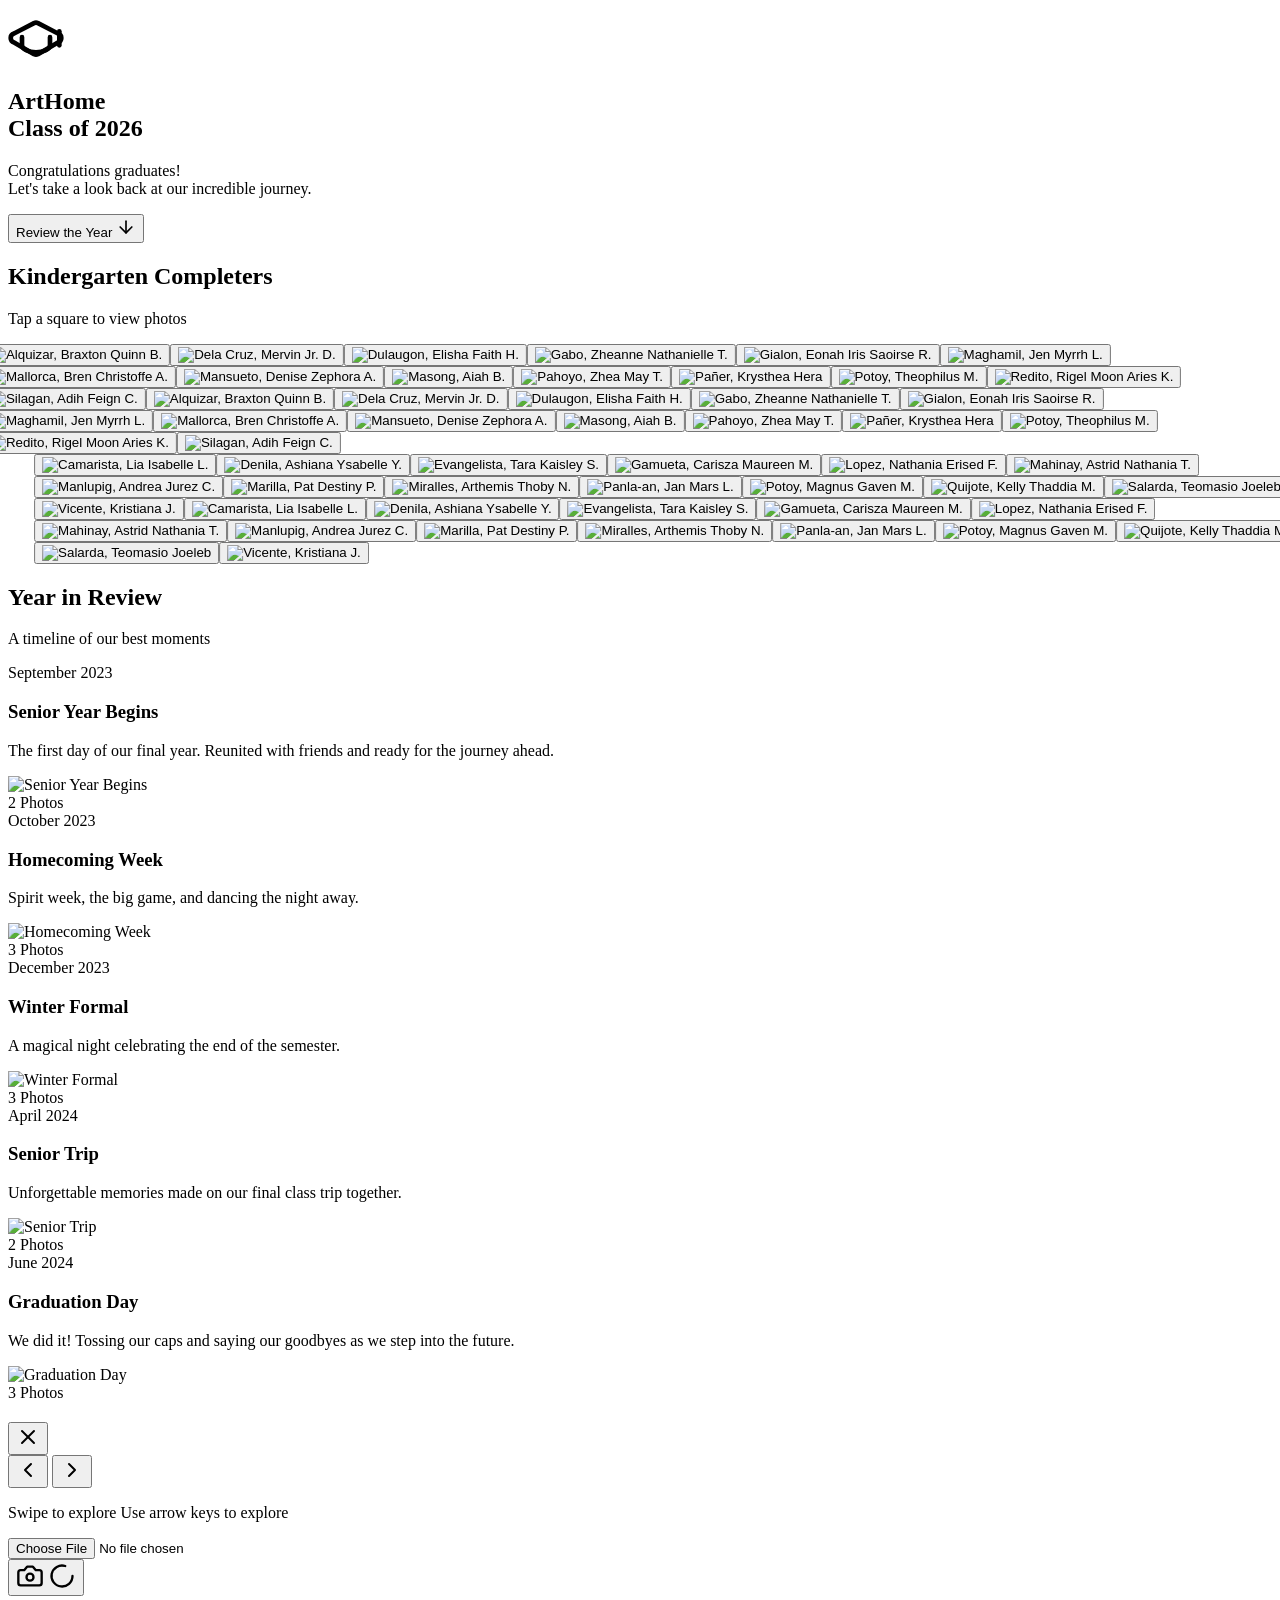
==== index.html @ fca208c4 "Refactor graduates section: replace static display with animated carousel. Introduced new layout for" ====
<!doctype html>
<html lang="en">
<head>
    <meta charset="UTF-8" />
    <meta name="viewport" content="width=device-width, initial-scale=1.0" />
    <title>ArtHome 2026 Photo Submissions</title>
    <script src="https://cdn.tailwindcss.com"></script>
    <link rel="stylesheet" href="style.css"/>
</head>
<body class="bg-gray-50 font-sans text-gray-900 selection:bg-blue-100">

    <section class="relative min-h-[80vh] flex flex-col items-center justify-center text-center px-6 bg-gradient-to-b from-blue-900 to-blue-700 text-white overflow-hidden">
        <div class="absolute inset-0 bg-[url('https://i0.wp.com/cloudblog.zno.com/wp-content/uploads/2024/03/use_silhouettes_for_graduates.jpg?ssl=1')] bg-cover bg-center opacity-30 mix-blend-overlay"></div>
        <div class="relative z-10 max-w-2xl mx-auto flex flex-col items-center">
            <div class="bg-white/20 p-5 rounded-full backdrop-blur-sm mb-6 shadow-xl transform transition-transform duration-700 hover:scale-110">
                <svg xmlns="http://www.w3.org/2000/svg" width="56" height="56" viewBox="0 0 24 24" fill="none" stroke="currentColor" stroke-width="2" stroke-linecap="round" stroke-linejoin="round" class="text-yellow-400"><path d="M21.42 10.922a2 2 0 0 1-.019 3.838L12.83 19.818a2 2 0 0 1-1.66 0L2.6 14.76a2 2 0 0 1-.019-3.838l8.57-4.454a2 2 0 0 1 1.7 0Z"/><path d="M22 10v6"/><path d="M6 12.5V16a6 3 0 0 0 12 0v-3.5"/></svg>
            </div>
            <h1 class="text-5xl md:text-7xl font-extrabold tracking-tight mb-4 drop-shadow-lg">ArtHome <br/> Class of 2026</h1>
            <p class="text-lg md:text-xl text-blue-100 mb-10 max-w-lg drop-shadow-md">Congratulations graduates! <br/> Let's take a look back at our incredible journey.</p>
            <button id="scrollBtn" class="group flex items-center gap-2 bg-white text-blue-900 px-8 py-4 rounded-full font-bold hover:bg-blue-50 transition-all shadow-lg hover:shadow-xl hover:-translate-y-1">
                Review the Year
                <svg xmlns="http://www.w3.org/2000/svg" width="20" height="20" viewBox="0 0 24 24" fill="none" stroke="currentColor" stroke-width="2" stroke-linecap="round" stroke-linejoin="round" class="group-hover:translate-y-1 transition-transform"><path d="M12 5v14"/><path d="m19 12-7 7-7-7"/></svg>
            </button>
        </div>
    </section>

    <section class="bg-white/80 backdrop-blur-sm border-b border-gray-100">
        <div class="max-w-3xl mx-auto px-6 py-6 space-y-3">
            <div class="flex items-baseline justify-between gap-4">
                <h2 class="text-xs font-semibold tracking-[0.2em] uppercase text-gray-500">Kindergarten Completers</h2>
                <p class="text-[11px] text-gray-400">Tap a square to view photos</p>
            </div>
            <div class="space-y-2">
                <div class="relative overflow-hidden">
                    <div id="graduates-row-top" class="flex gap-3 will-change-transform"></div>
                </div>
                <div class="relative overflow-hidden">
                    <div id="graduates-row-bottom" class="flex gap-3 will-change-transform"></div>
                </div>
            </div>
        </div>
    </section>

    <main id="timeline" class="max-w-md mx-auto px-6 py-16 relative">
        <div class="text-center mb-12">
            <h2 class="text-3xl font-bold text-gray-900 mb-2">Year in Review</h2>
            <p class="text-gray-500">A timeline of our best moments</p>
        </div>
        <div class="relative pb-8">
            <div class="absolute left-[39px] top-0 bottom-0 w-0.5 bg-gray-200 rounded-full"></div>
            <div id="timeline-container" class="space-y-10 relative"></div>
        </div>
    </main>

    <div id="gallery-modal" class="fixed inset-0 z-50 bg-black/95 flex flex-col backdrop-blur-xl hidden opacity-0 transition-opacity duration-300">
        <div class="flex justify-between items-center p-4 text-white absolute top-0 left-0 right-0 z-20 bg-gradient-to-b from-black/80 to-transparent pb-8">
            <div>
                <h2 id="modal-title" class="text-lg font-bold"></h2>
                <p id="modal-date" class="text-sm text-gray-300"></p>
            </div>
            <button id="close-modal" class="p-2 bg-white/10 rounded-full hover:bg-white/20 transition-colors">
                <svg xmlns="http://www.w3.org/2000/svg" width="24" height="24" viewBox="0 0 24 24" fill="none" stroke="currentColor" stroke-width="2" stroke-linecap="round" stroke-linejoin="round"><path d="M18 6 6 18"/><path d="m6 6 12 12"/></svg>
            </button>
        </div>
        
        <div class="flex-1 w-full h-full relative group">
            <div id="carousel-container" class="w-full h-full flex overflow-x-auto snap-x snap-mandatory hide-scrollbar"></div>
            <button id="prev-btn" class="absolute left-4 top-1/2 -translate-y-1/2 p-3 bg-black/50 text-white rounded-full backdrop-blur-md opacity-0 group-hover:opacity-100 transition-opacity hidden md:block hover:bg-black/70">
                <svg xmlns="http://www.w3.org/2000/svg" width="24" height="24" viewBox="0 0 24 24" fill="none" stroke="currentColor" stroke-width="2" stroke-linecap="round" stroke-linejoin="round"><path d="m15 18-6-6 6-6"/></svg>
            </button>
            <button id="next-btn" class="absolute right-4 top-1/2 -translate-y-1/2 p-3 bg-black/50 text-white rounded-full backdrop-blur-md opacity-0 group-hover:opacity-100 transition-opacity hidden md:block hover:bg-black/70">
                <svg xmlns="http://www.w3.org/2000/svg" width="24" height="24" viewBox="0 0 24 24" fill="none" stroke="currentColor" stroke-width="2" stroke-linecap="round" stroke-linejoin="round"><path d="m9 18 6-6-6-6"/></svg>
            </button>
        </div>

        <div class="absolute bottom-0 left-0 right-0 p-6 bg-gradient-to-t from-black/80 to-transparent flex flex-col items-center gap-4 z-20">
            <div id="carousel-dots" class="flex gap-2"></div>
            <p class="text-white/50 text-xs font-medium tracking-widest uppercase flex items-center gap-2">
                <span class="md:hidden">Swipe to explore</span>
                <span class="hidden md:inline">Use arrow keys to explore</span>
            </p>
        </div>
    </div>

    <input type="file" id="photoInput" accept="image/*" capture="environment" class="hidden" />
    <div id="toast" class="fixed bottom-24 right-6 z-50 bg-gray-900 text-white px-4 py-2 rounded-lg shadow-lg text-sm font-medium transition-all duration-300 translate-y-20 opacity-0 pointer-events-none"></div>
    <button id="uploadBtn" class="fixed bottom-6 right-6 z-40 bg-blue-600 text-white p-4 rounded-full shadow-xl hover:bg-blue-700 hover:scale-105 transition-all disabled:opacity-70 flex items-center justify-center">
        <svg id="camera-icon" xmlns="http://www.w3.org/2000/svg" width="28" height="28" viewBox="0 0 24 24" fill="none" stroke="currentColor" stroke-width="2" stroke-linecap="round" stroke-linejoin="round"><path d="M14.5 4h-5L7 7H4a2 2 0 0 0-2 2v9a2 2 0 0 0 2 2h16a2 2 0 0 0 2-2V9a2 2 0 0 0-2-2h-3l-2.5-3z"/><circle cx="12" cy="13" r="3"/></svg>
        <svg id="loader-icon" class="hidden animate-spin" xmlns="http://www.w3.org/2000/svg" width="28" height="28" viewBox="0 0 24 24" fill="none" stroke="currentColor" stroke-width="2" stroke-linecap="round" stroke-linejoin="round"><path d="M21 12a9 9 0 1 1-6.219-8.56"/></svg>
    </button>

    <script src="script.js"></script>
</body>
</html>
---- style.css ----
/* Custom Scrollbar Hiding */
.hide-scrollbar::-webkit-scrollbar {
  display: none;
}
.hide-scrollbar {
  -ms-overflow-style: none;
  scrollbar-width: none;
}
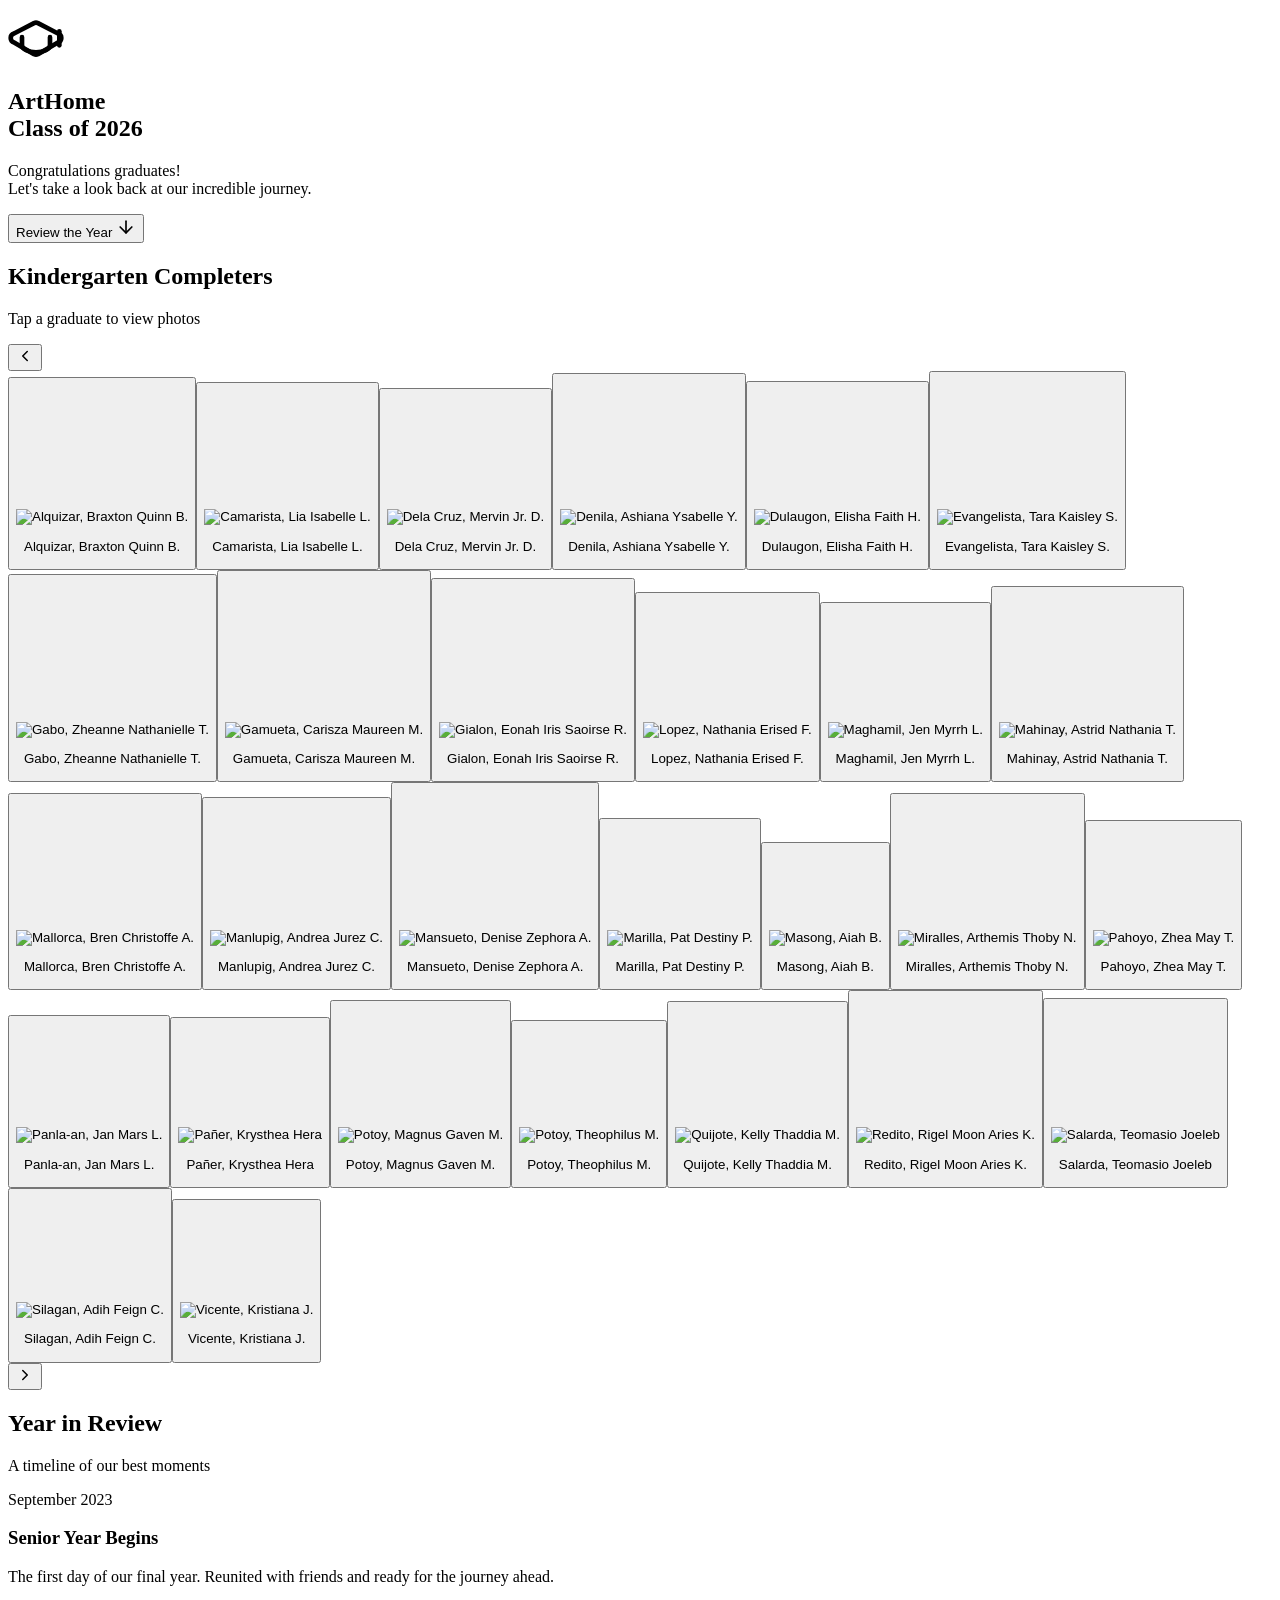
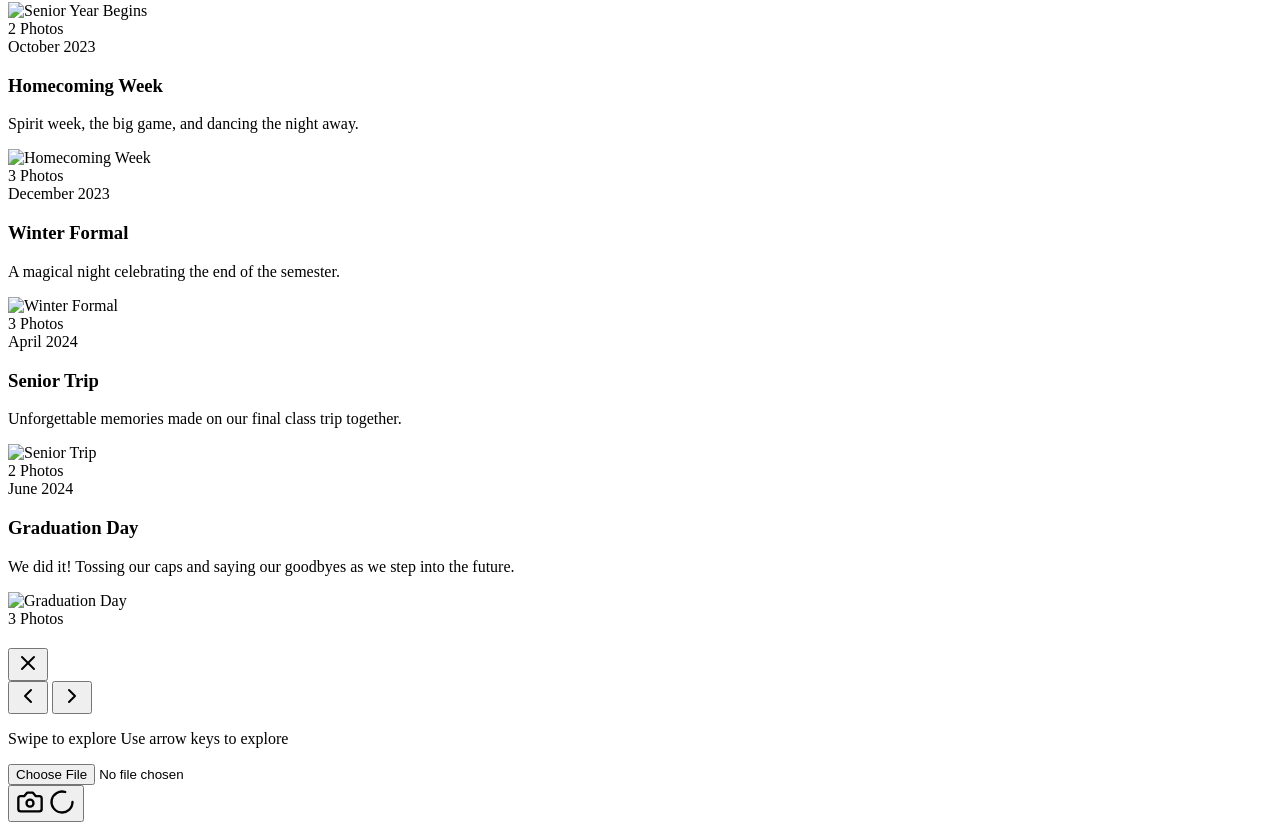
==== commit ff3a09fb: "Refactor graduates carousel: updated HTML structure for graduate display, improved button functional" ====
--- a/index.html
+++ b/index.html
@@ -25,18 +25,21 @@
     </section>
 
     <section class="bg-white/80 backdrop-blur-sm border-b border-gray-100">
-        <div class="max-w-3xl mx-auto px-6 py-6 space-y-3">
+        <div class="max-w-3xl mx-auto px-6 py-6 space-y-4">
             <div class="flex items-baseline justify-between gap-4">
                 <h2 class="text-xs font-semibold tracking-[0.2em] uppercase text-gray-500">Kindergarten Completers</h2>
-                <p class="text-[11px] text-gray-400">Tap a square to view photos</p>
+                <p class="text-[11px] text-gray-400">Tap a graduate to view photos</p>
             </div>
-            <div class="space-y-2">
-                <div class="relative overflow-hidden">
-                    <div id="graduates-row-top" class="flex gap-3 will-change-transform"></div>
+            <div class="relative">
+                <button id="graduates-prev" class="hidden md:flex absolute left-0 top-1/2 -translate-y-1/2 -translate-x-1/2 z-10 w-9 h-9 items-center justify-center rounded-full bg-white shadow-md border border-gray-200 text-gray-600 hover:bg-gray-50 hover:text-gray-800 transition-colors">
+                    <svg xmlns="http://www.w3.org/2000/svg" width="18" height="18" viewBox="0 0 24 24" fill="none" stroke="currentColor" stroke-width="2" stroke-linecap="round" stroke-linejoin="round"><path d="m15 18-6-6 6-6"/></svg>
+                </button>
+                <div id="graduates-viewport" class="overflow-hidden">
+                    <div id="graduates-track" class="flex gap-4 will-change-transform"></div>
                 </div>
-                <div class="relative overflow-hidden">
-                    <div id="graduates-row-bottom" class="flex gap-3 will-change-transform"></div>
-                </div>
+                <button id="graduates-next" class="hidden md:flex absolute right-0 top-1/2 -translate-y-1/2 translate-x-1/2 z-10 w-9 h-9 items-center justify-center rounded-full bg-white shadow-md border border-gray-200 text-gray-600 hover:bg-gray-50 hover:text-gray-800 transition-colors">
+                    <svg xmlns="http://www.w3.org/2000/svg" width="18" height="18" viewBox="0 0 24 24" fill="none" stroke="currentColor" stroke-width="2" stroke-linecap="round" stroke-linejoin="round"><path d="m9 18 6-6-6-6"/></svg>
+                </button>
             </div>
         </div>
     </section>
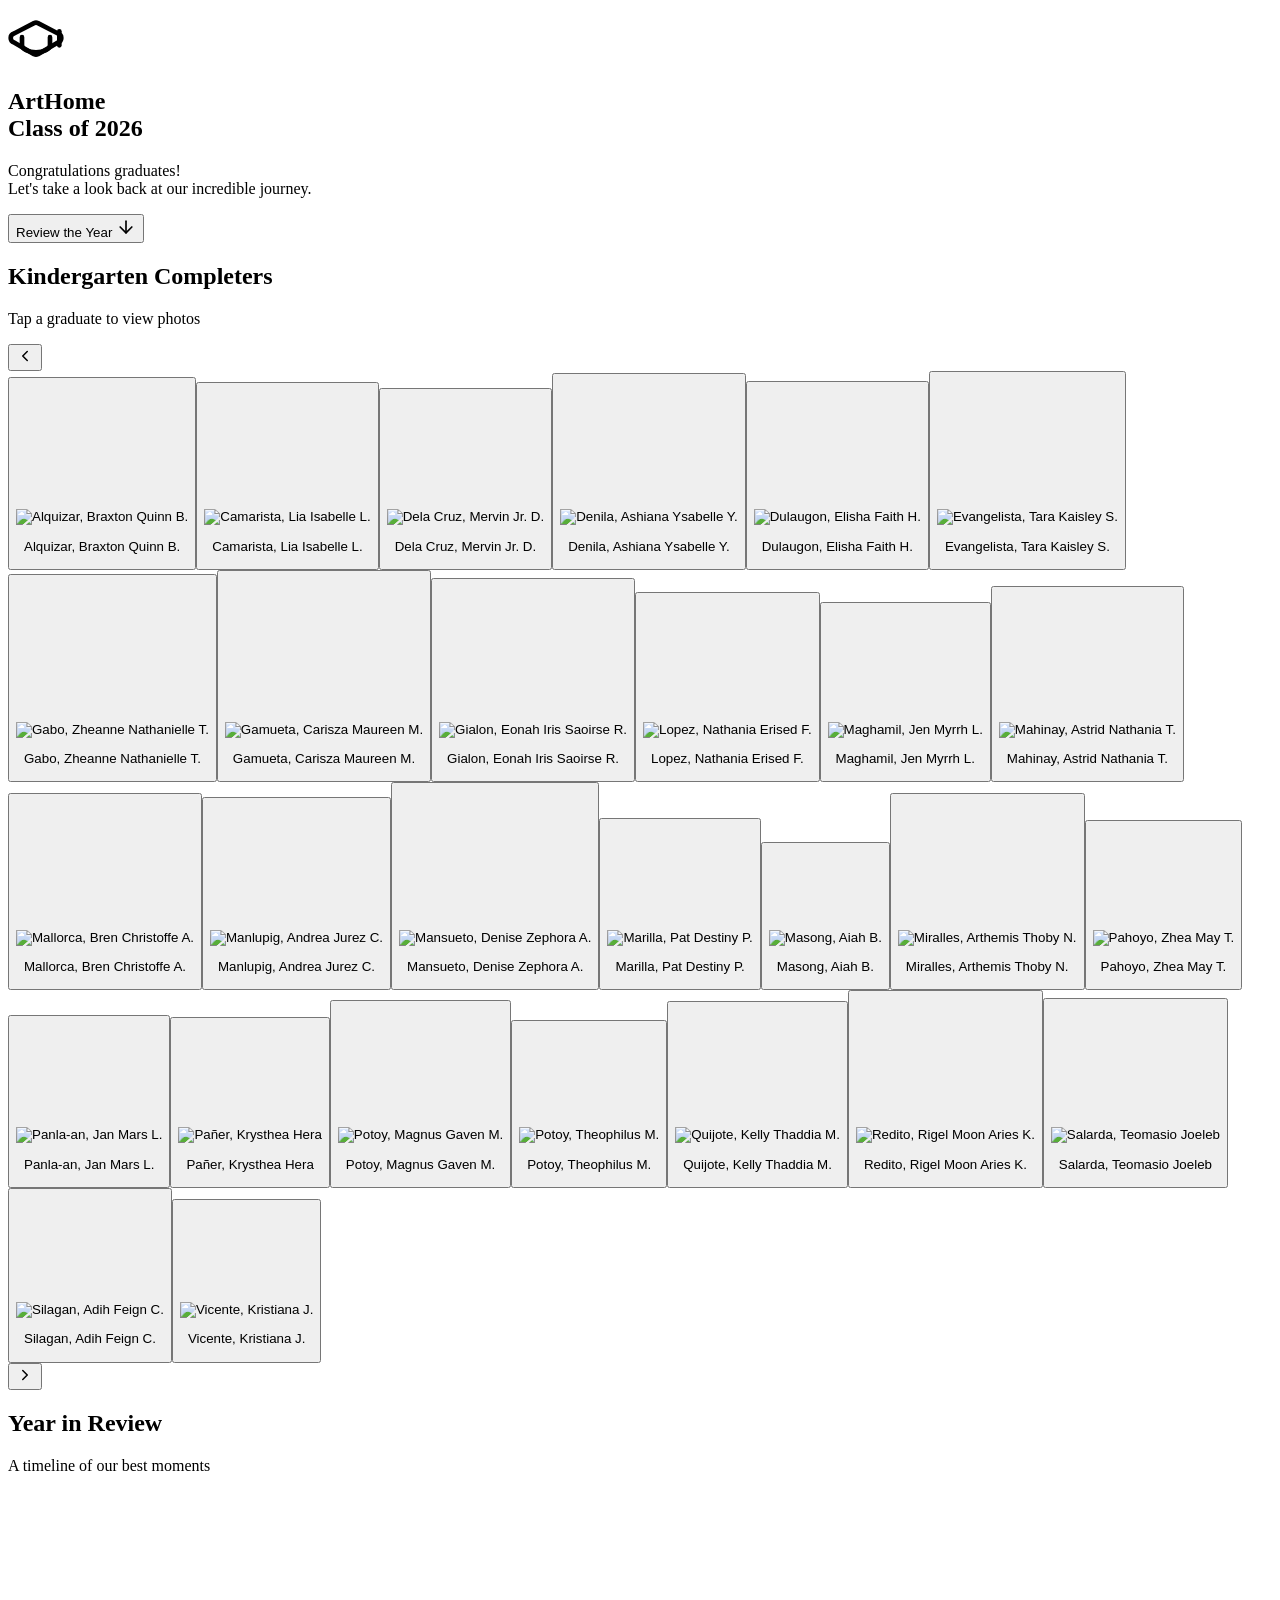
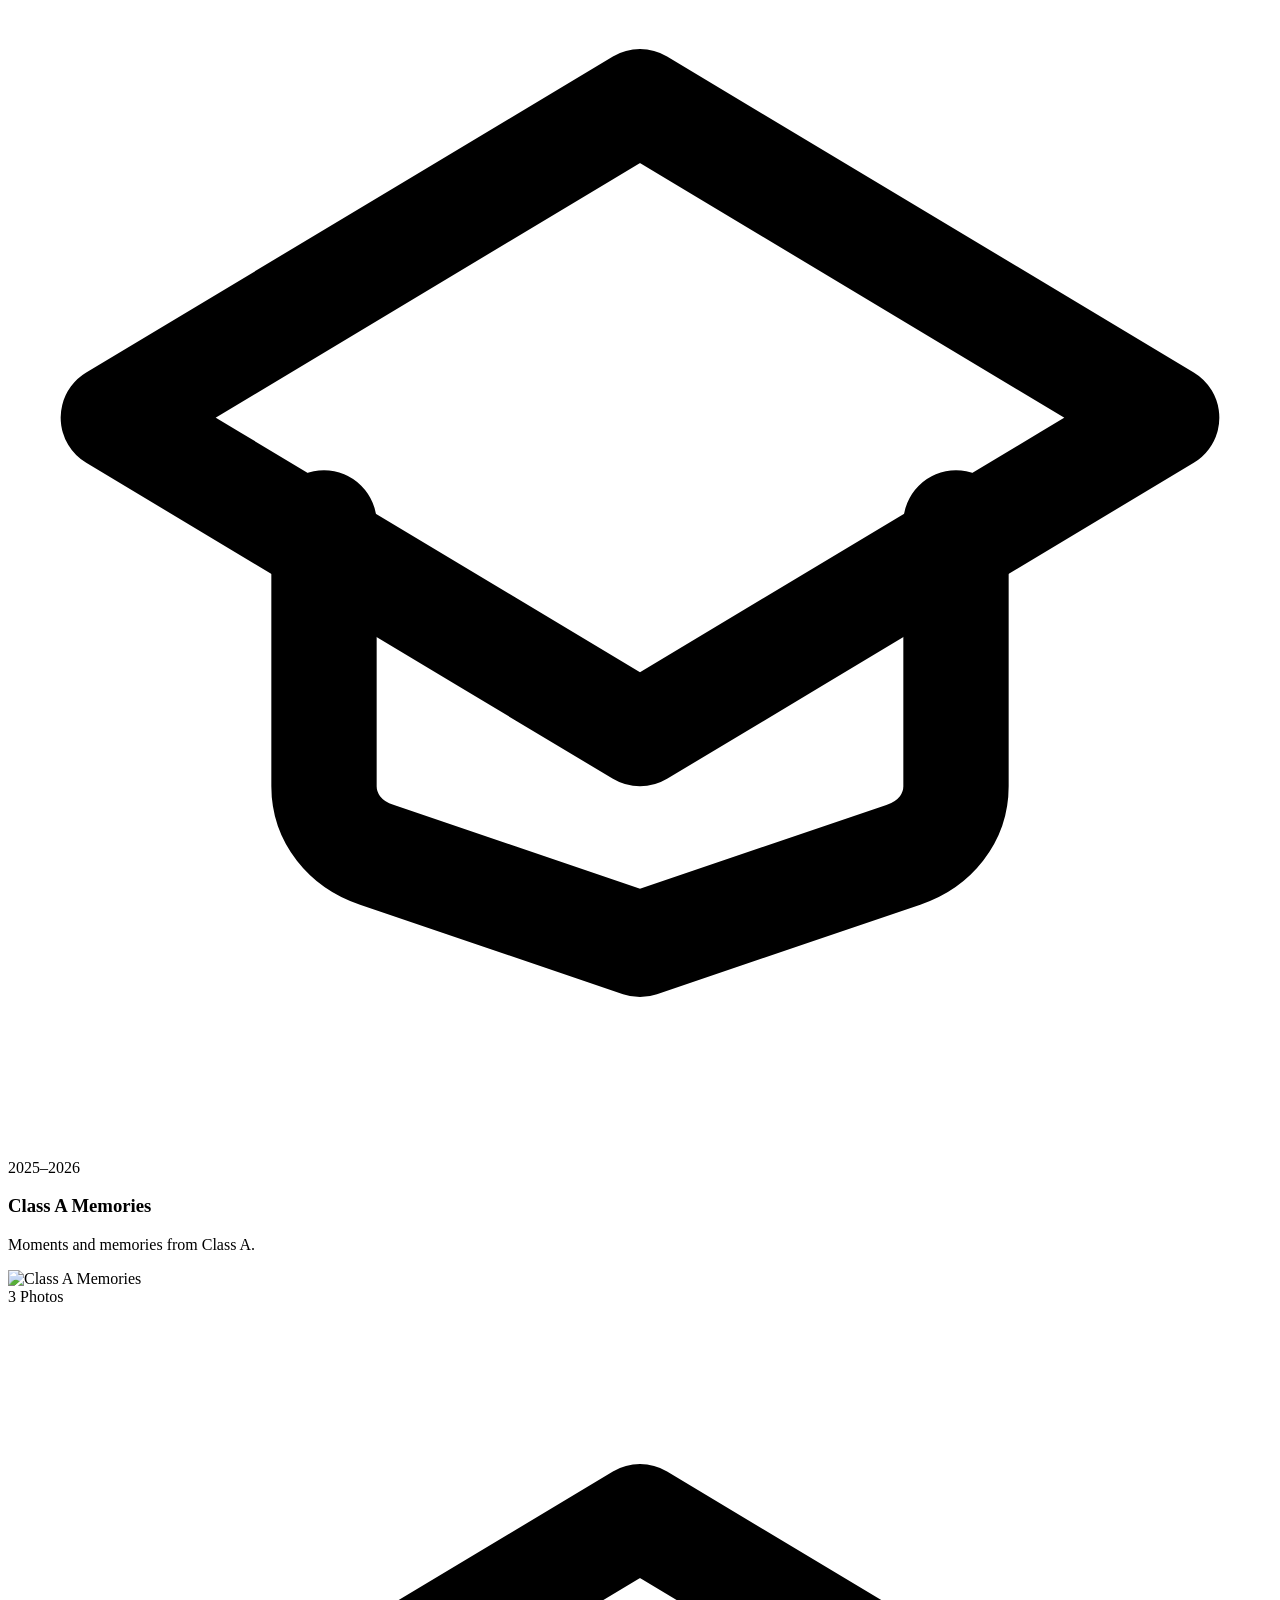
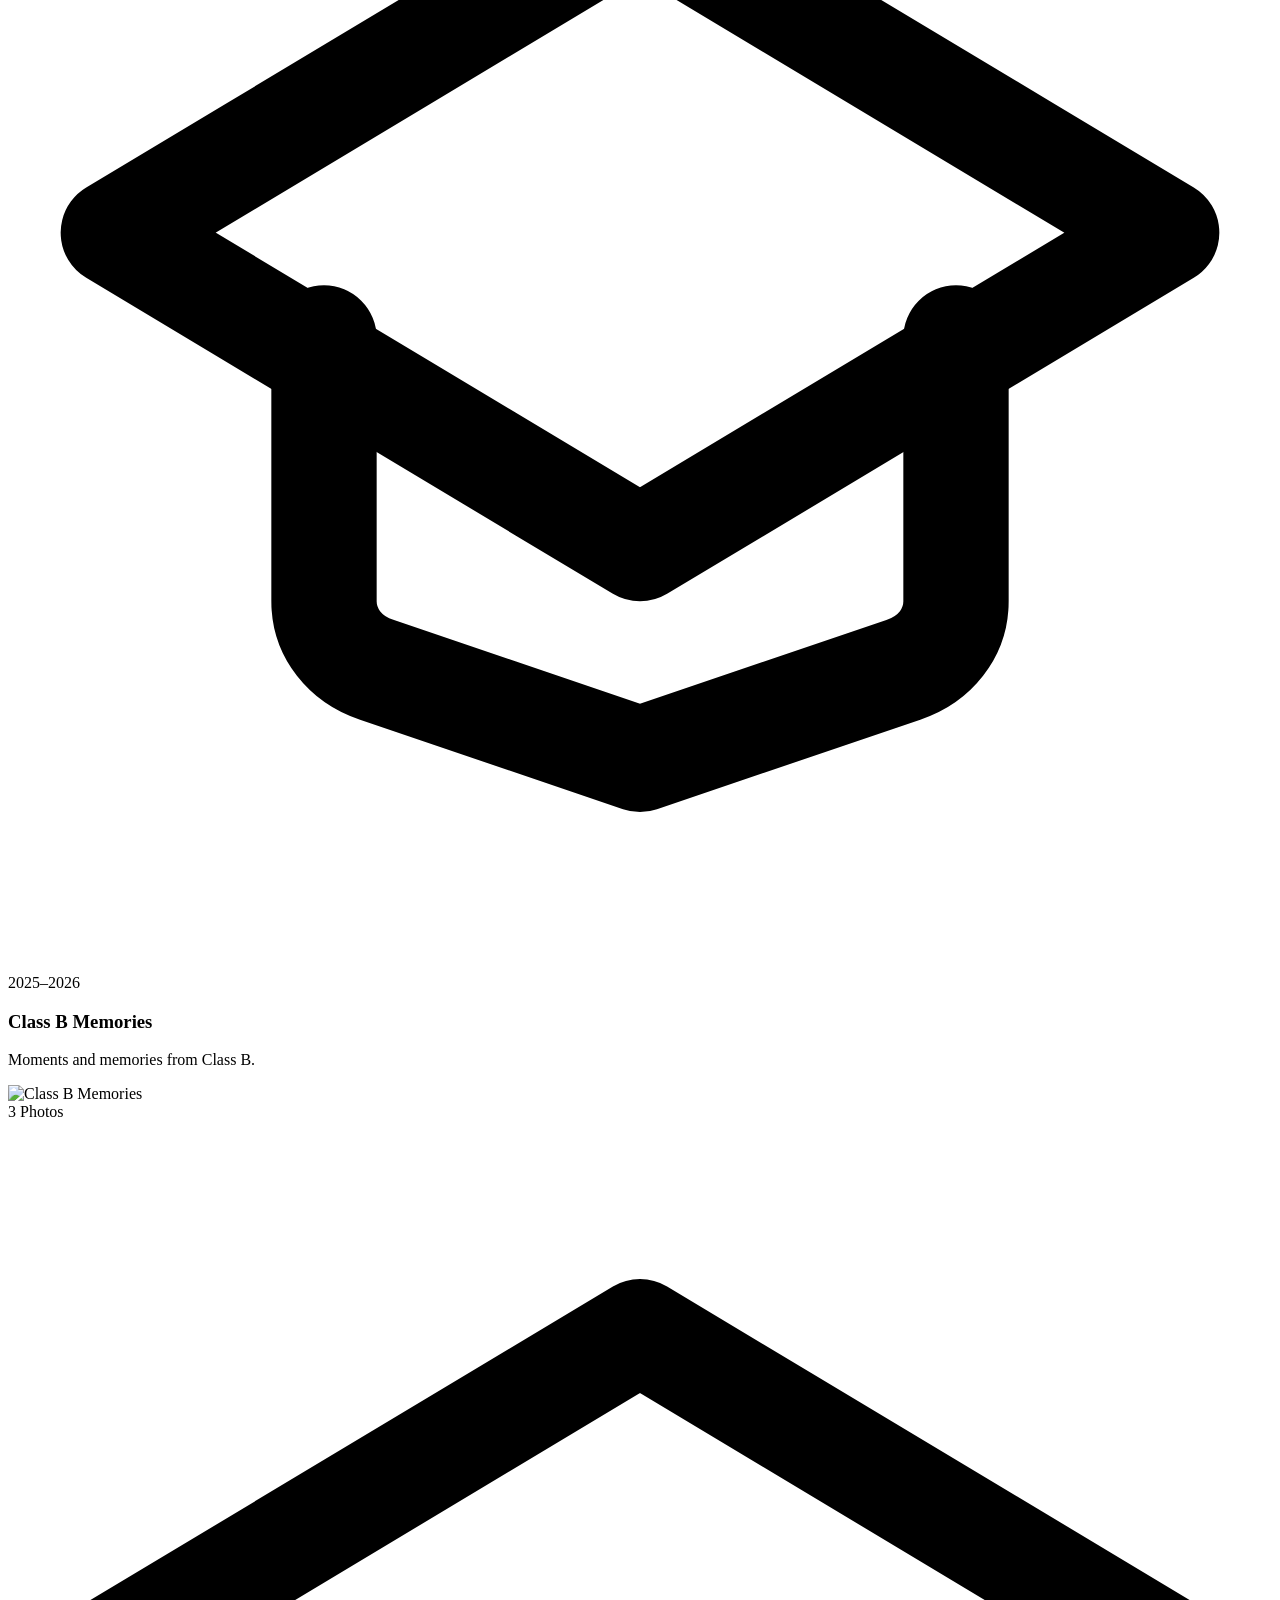
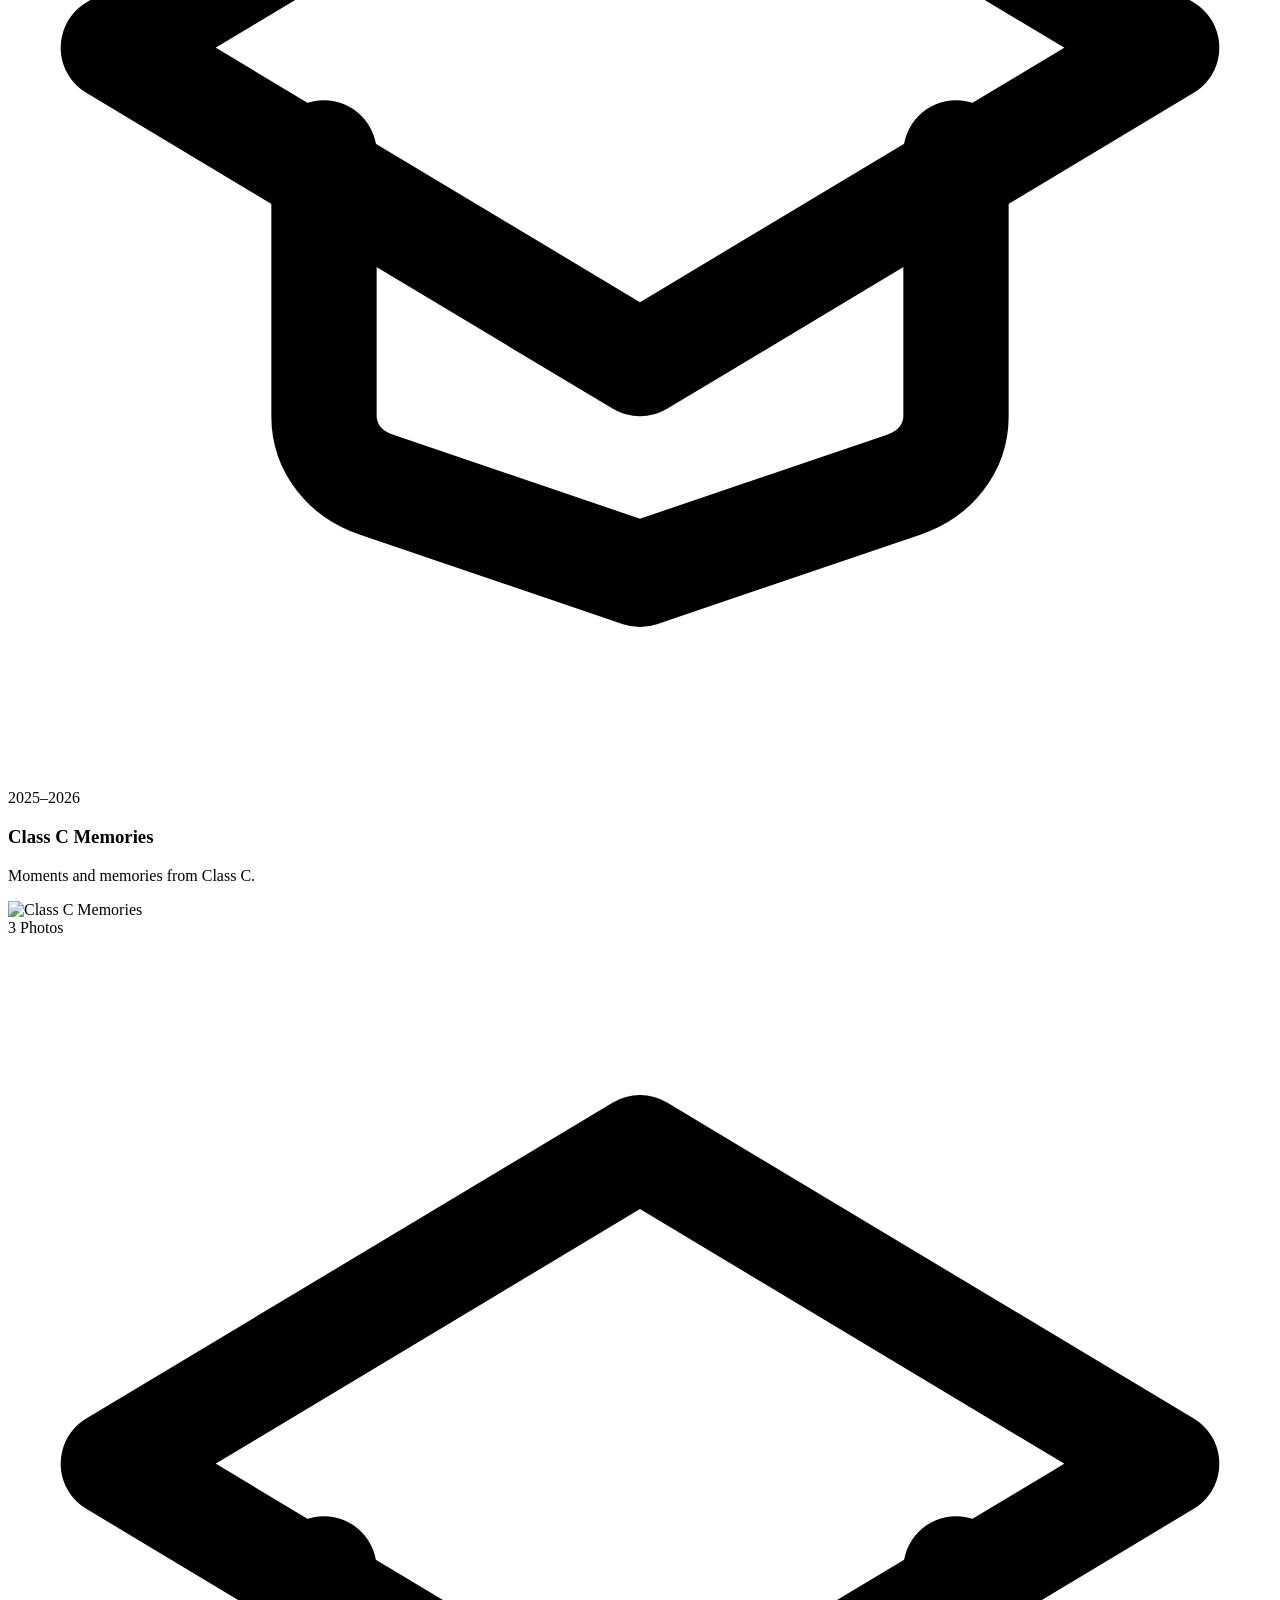
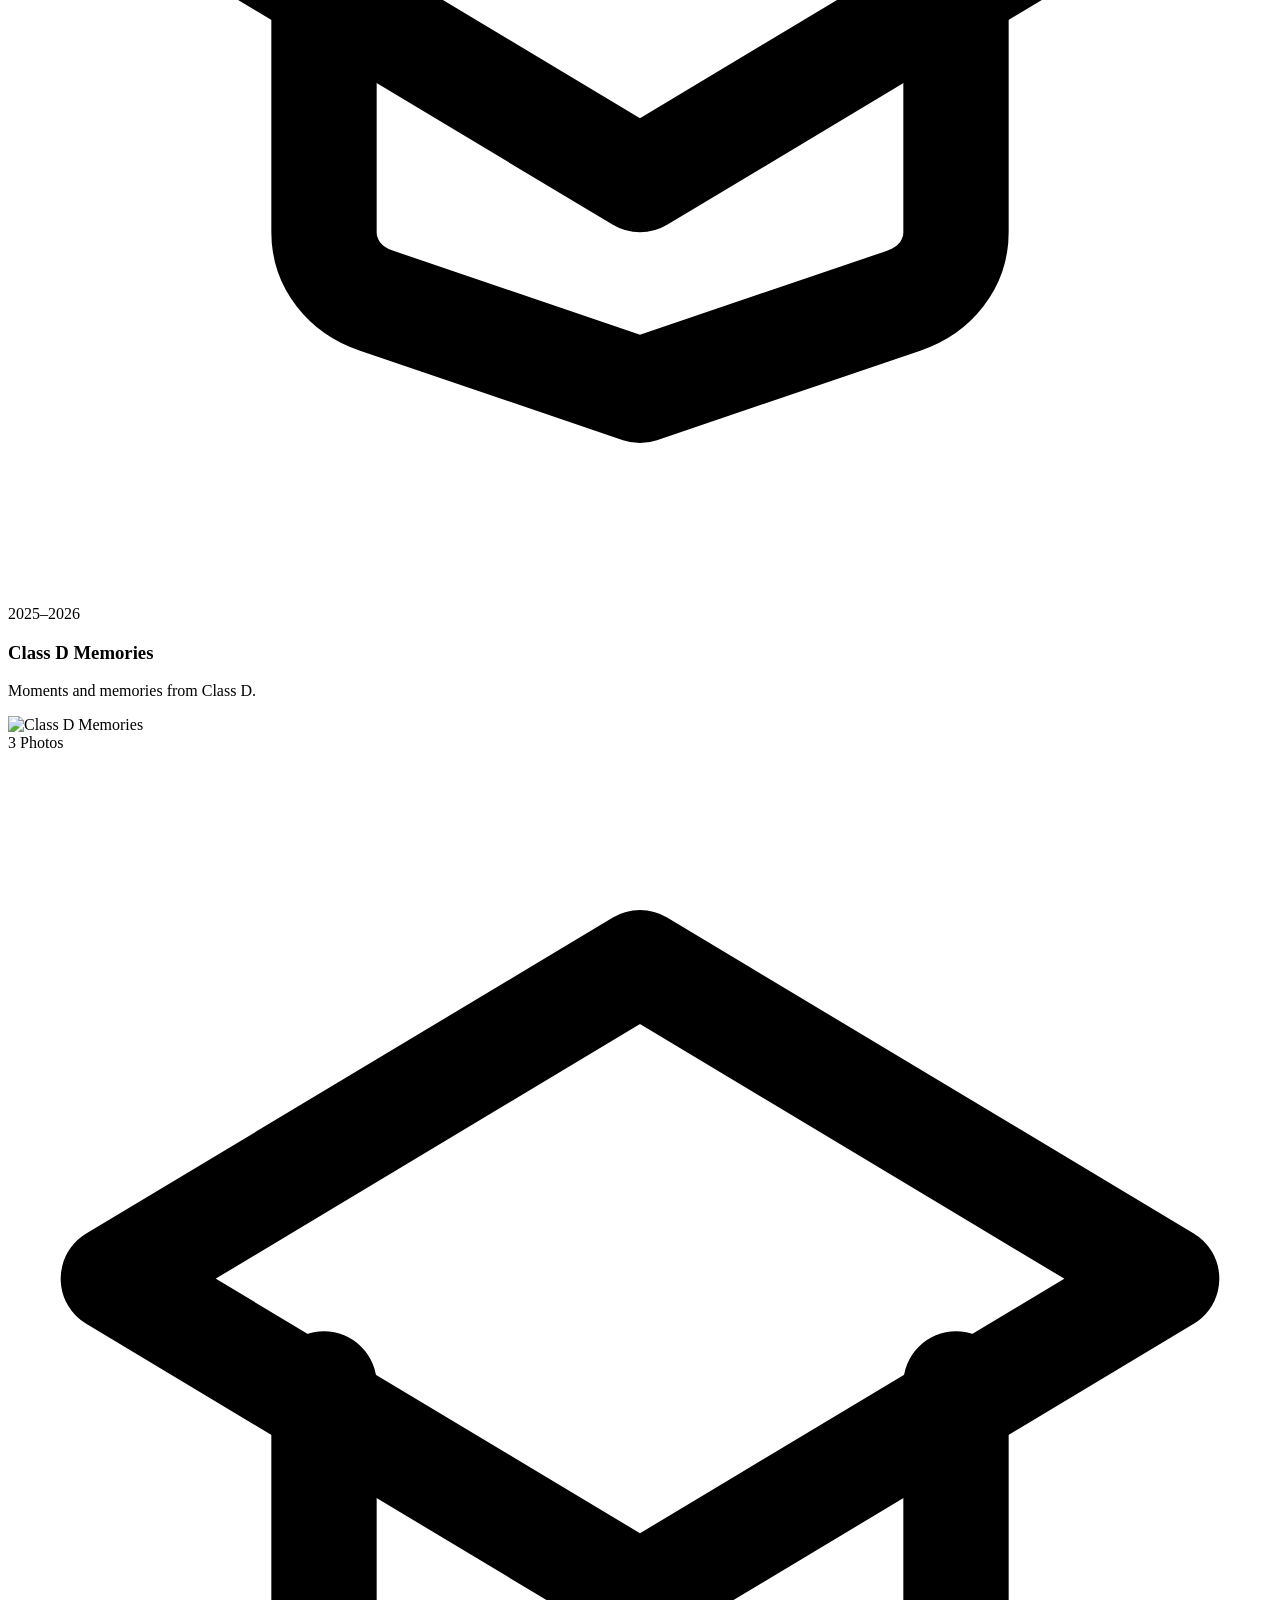
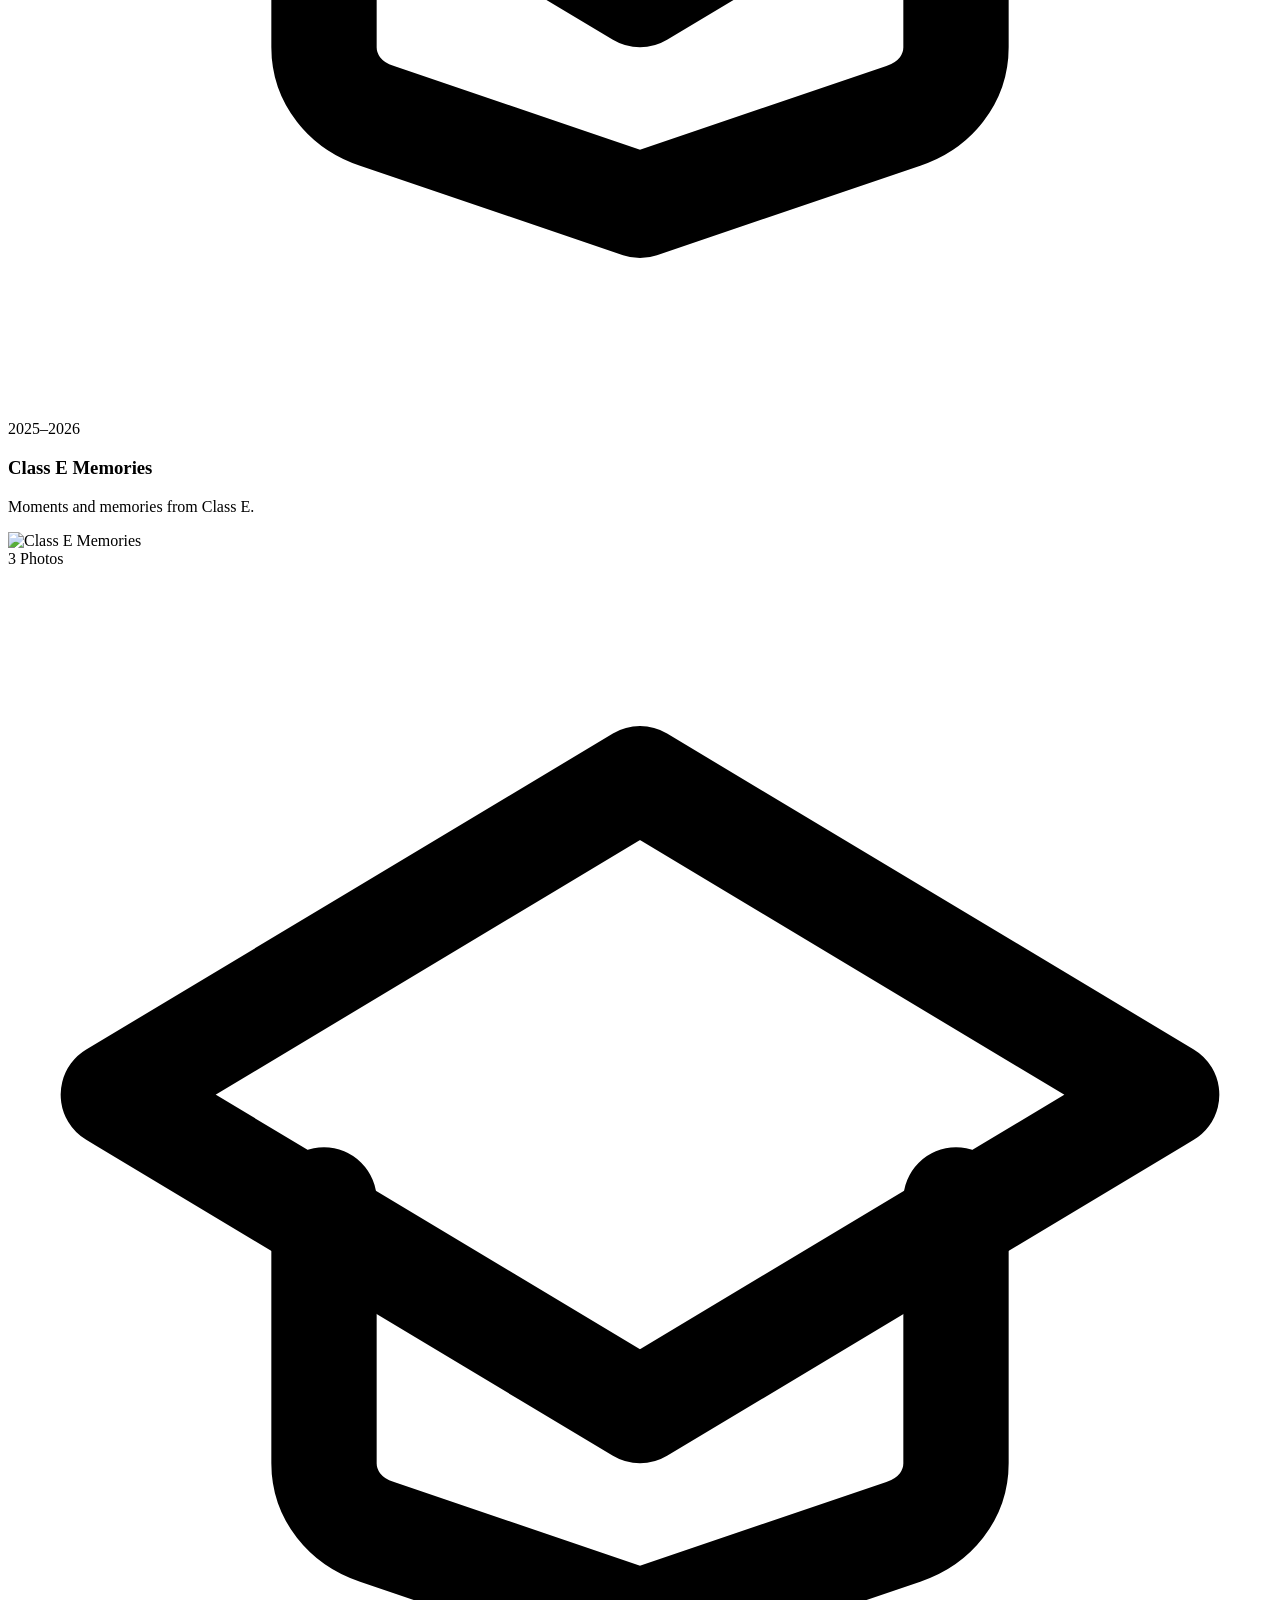
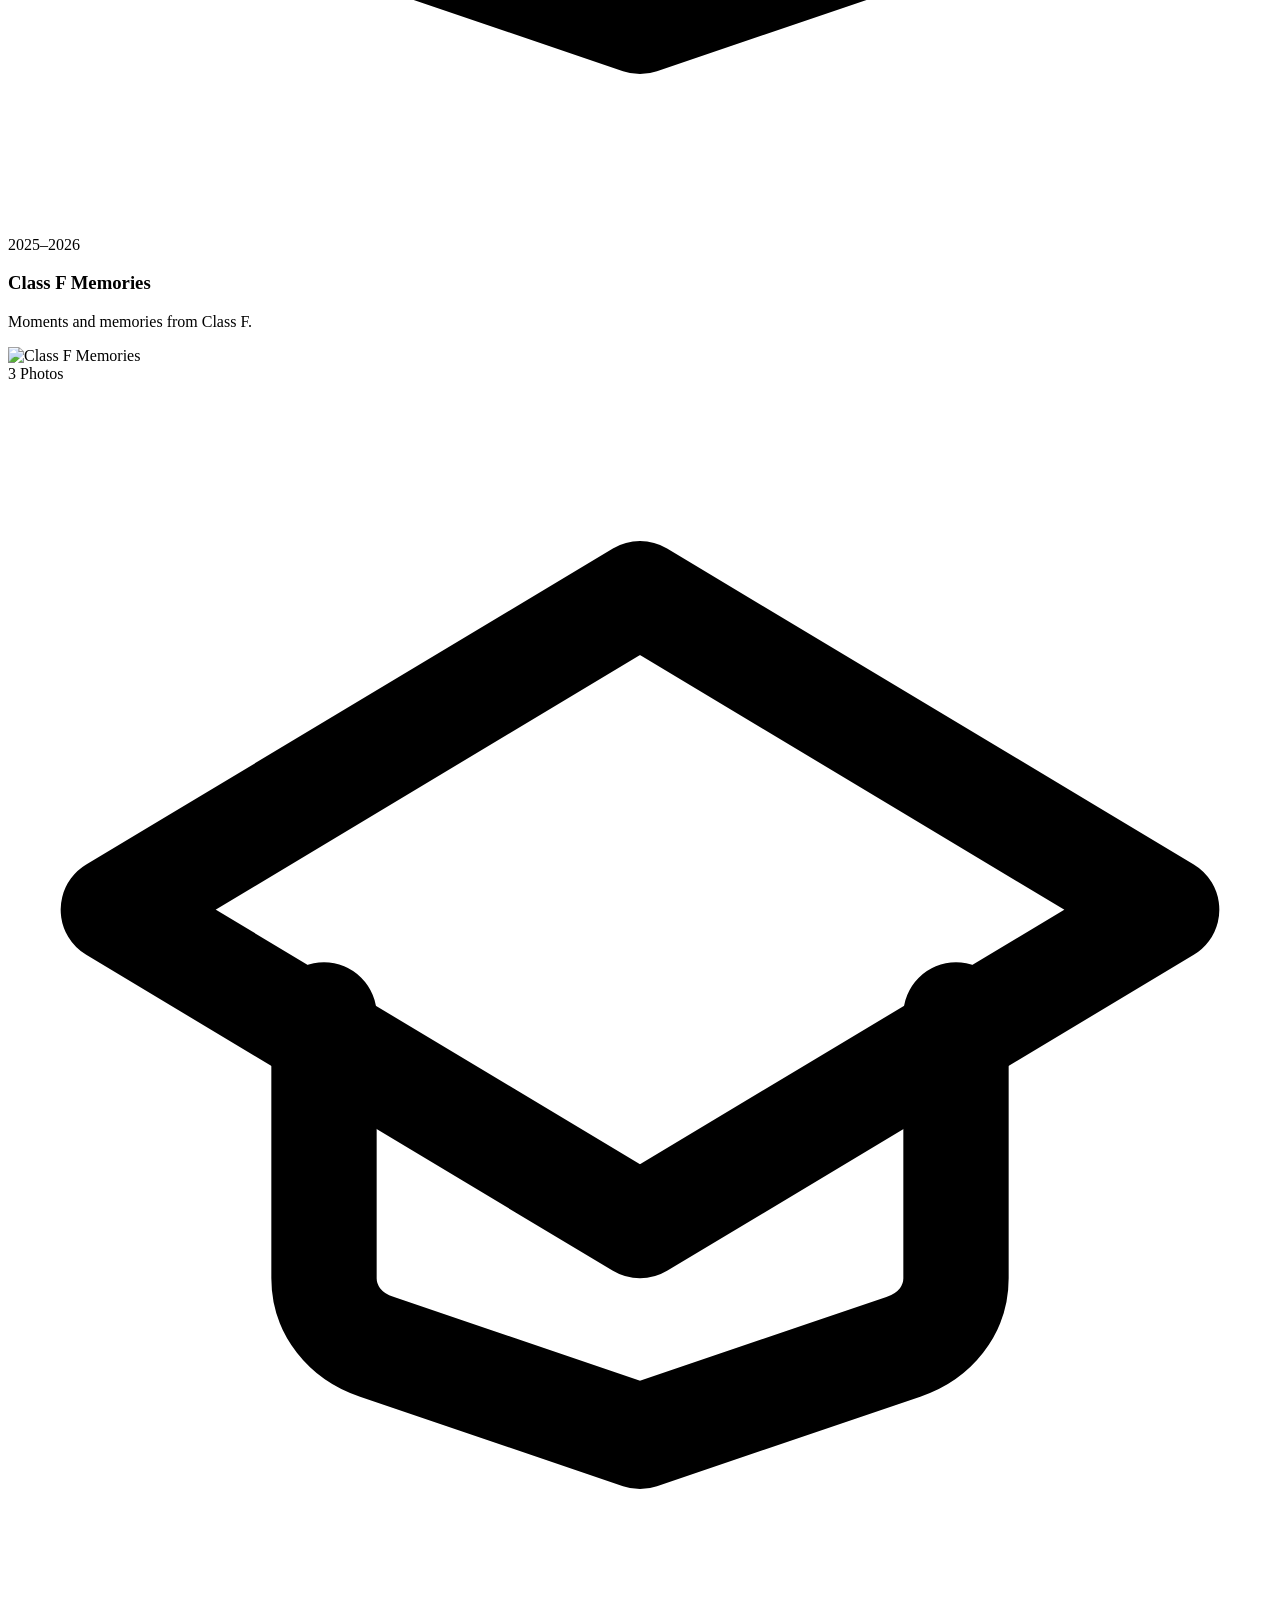
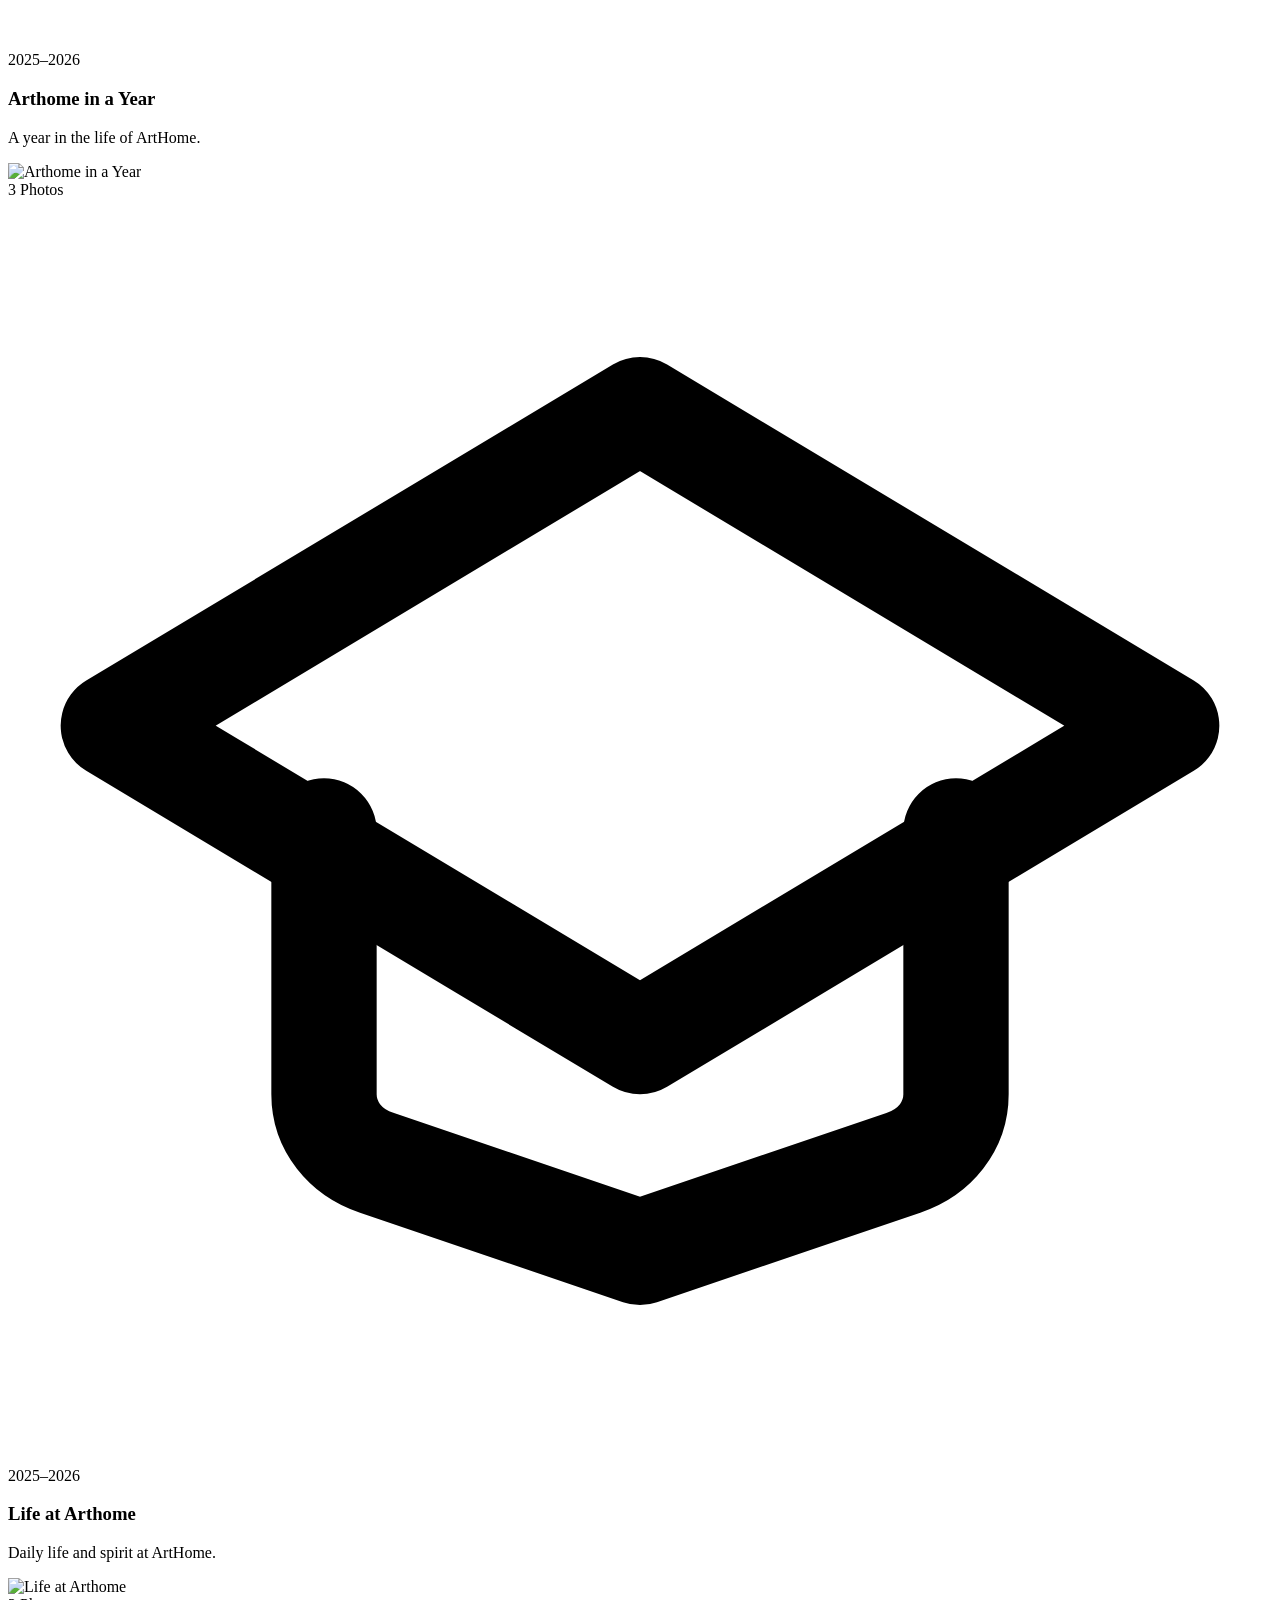
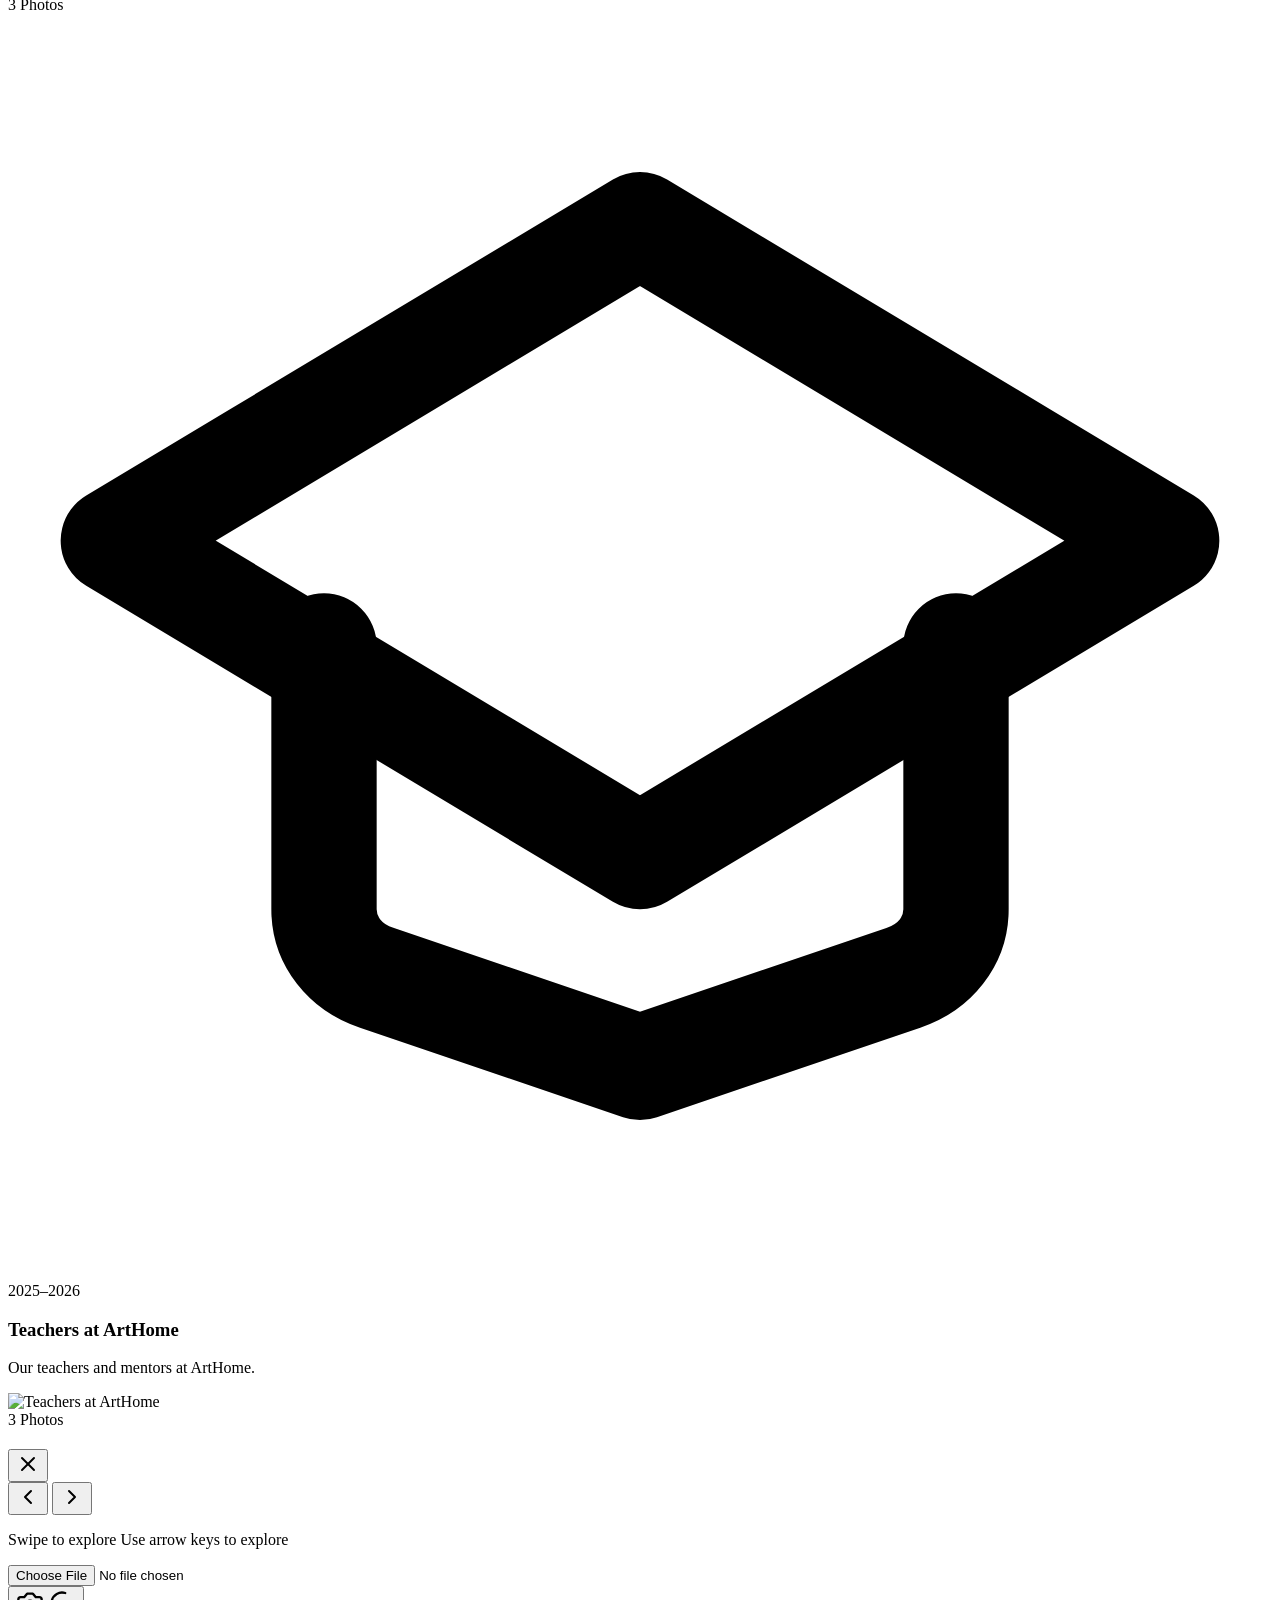
==== commit 5fbfdcf4: "Update timeline layout and data structure in index.html and script.js. Enhanced the timeline section" ====
--- a/index.html
+++ b/index.html
@@ -44,14 +44,16 @@
         </div>
     </section>
 
-    <main id="timeline" class="max-w-md mx-auto px-6 py-16 relative">
+    <main id="timeline" class="w-full max-w-lg mx-auto px-6 py-16 relative">
         <div class="text-center mb-12">
             <h2 class="text-3xl font-bold text-gray-900 mb-2">Year in Review</h2>
             <p class="text-gray-500">A timeline of our best moments</p>
         </div>
-        <div class="relative pb-8">
-            <div class="absolute left-[39px] top-0 bottom-0 w-0.5 bg-gray-200 rounded-full"></div>
-            <div id="timeline-container" class="space-y-10 relative"></div>
+        <div class="relative flex justify-center pb-8">
+            <div class="relative flex flex-col items-center w-full max-w-md">
+                <div class="absolute left-1/2 top-2 bottom-2 w-0.5 -translate-x-1/2 bg-gray-200 rounded-full pointer-events-none"></div>
+                <div id="timeline-container" class="relative w-full space-y-0"></div>
+            </div>
         </div>
     </main>
 
--- a/style.css
+++ b/style.css
@@ -6,3 +6,30 @@
   -ms-overflow-style: none;
   scrollbar-width: none;
 }
+
+.timeline-card {
+  transition: box-shadow 0.3s ease, transform 0.3s ease;
+}
+
+.timeline-card-glow,
+.timeline-card:hover {
+  animation: timeline-glow 0.9s ease-out;
+}
+
+@keyframes timeline-glow {
+  0% {
+    box-shadow: 0 0 0 0 rgba(37, 99, 235, 0.55),
+                0 10px 25px rgba(15, 23, 42, 0.18);
+    transform: translateY(0);
+  }
+  60% {
+    box-shadow: 0 0 0 6px rgba(37, 99, 235, 0.25),
+                0 18px 35px rgba(15, 23, 42, 0.22);
+    transform: translateY(-2px);
+  }
+  100% {
+    box-shadow: 0 0 0 0 rgba(37, 99, 235, 0),
+                0 12px 28px rgba(15, 23, 42, 0.18);
+    transform: translateY(-1px);
+  }
+}
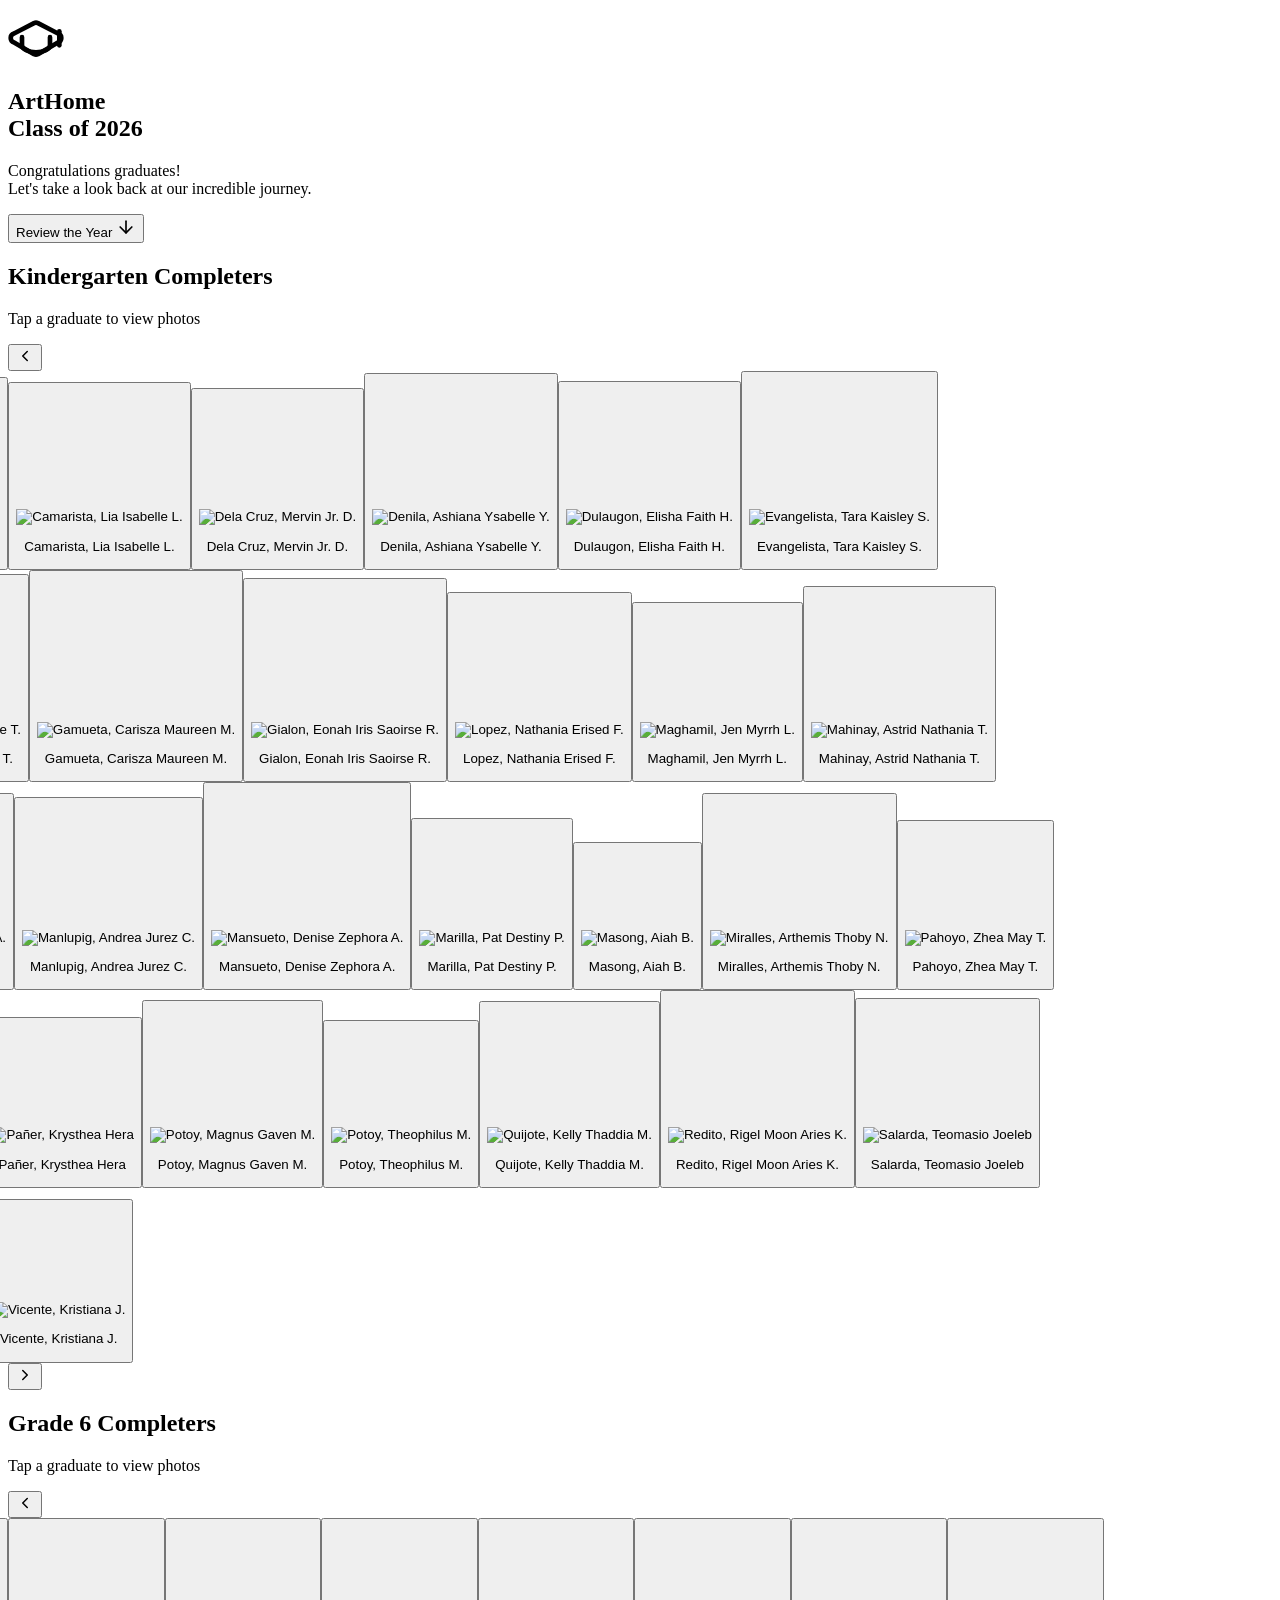
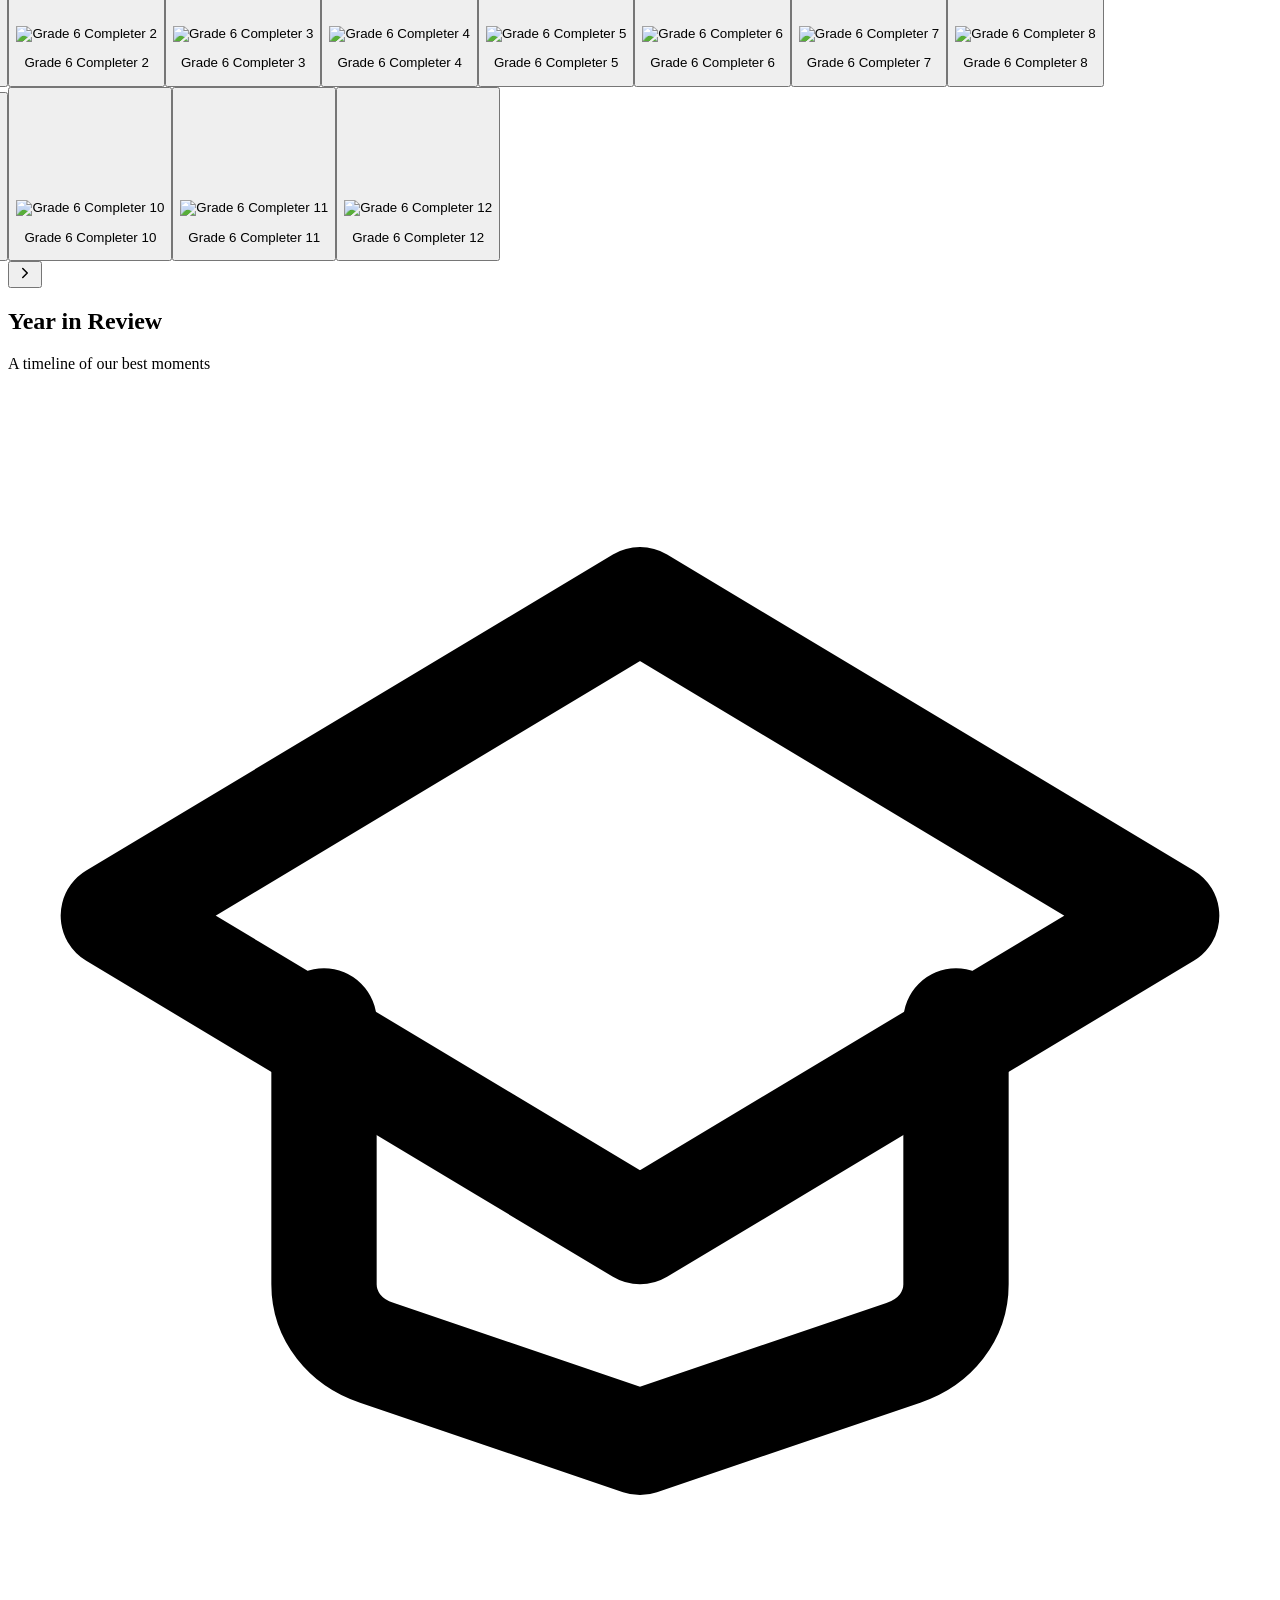
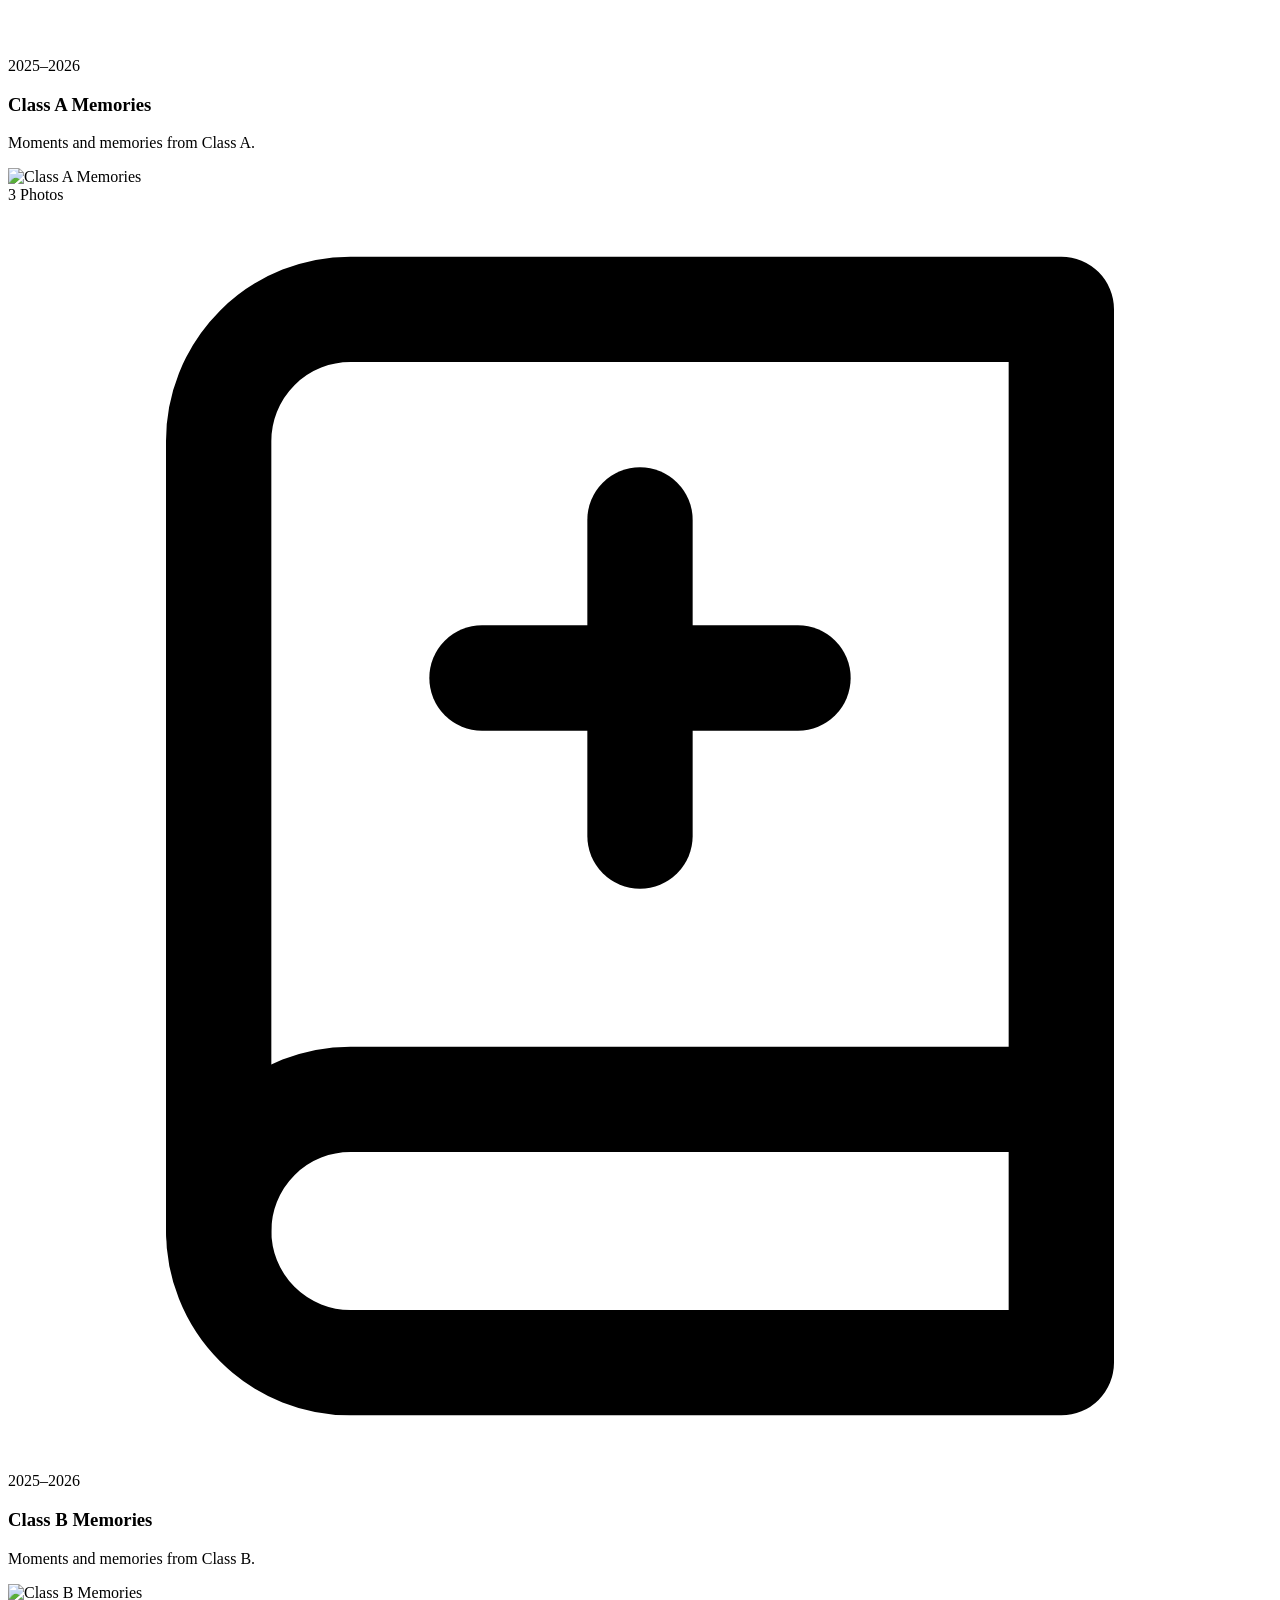
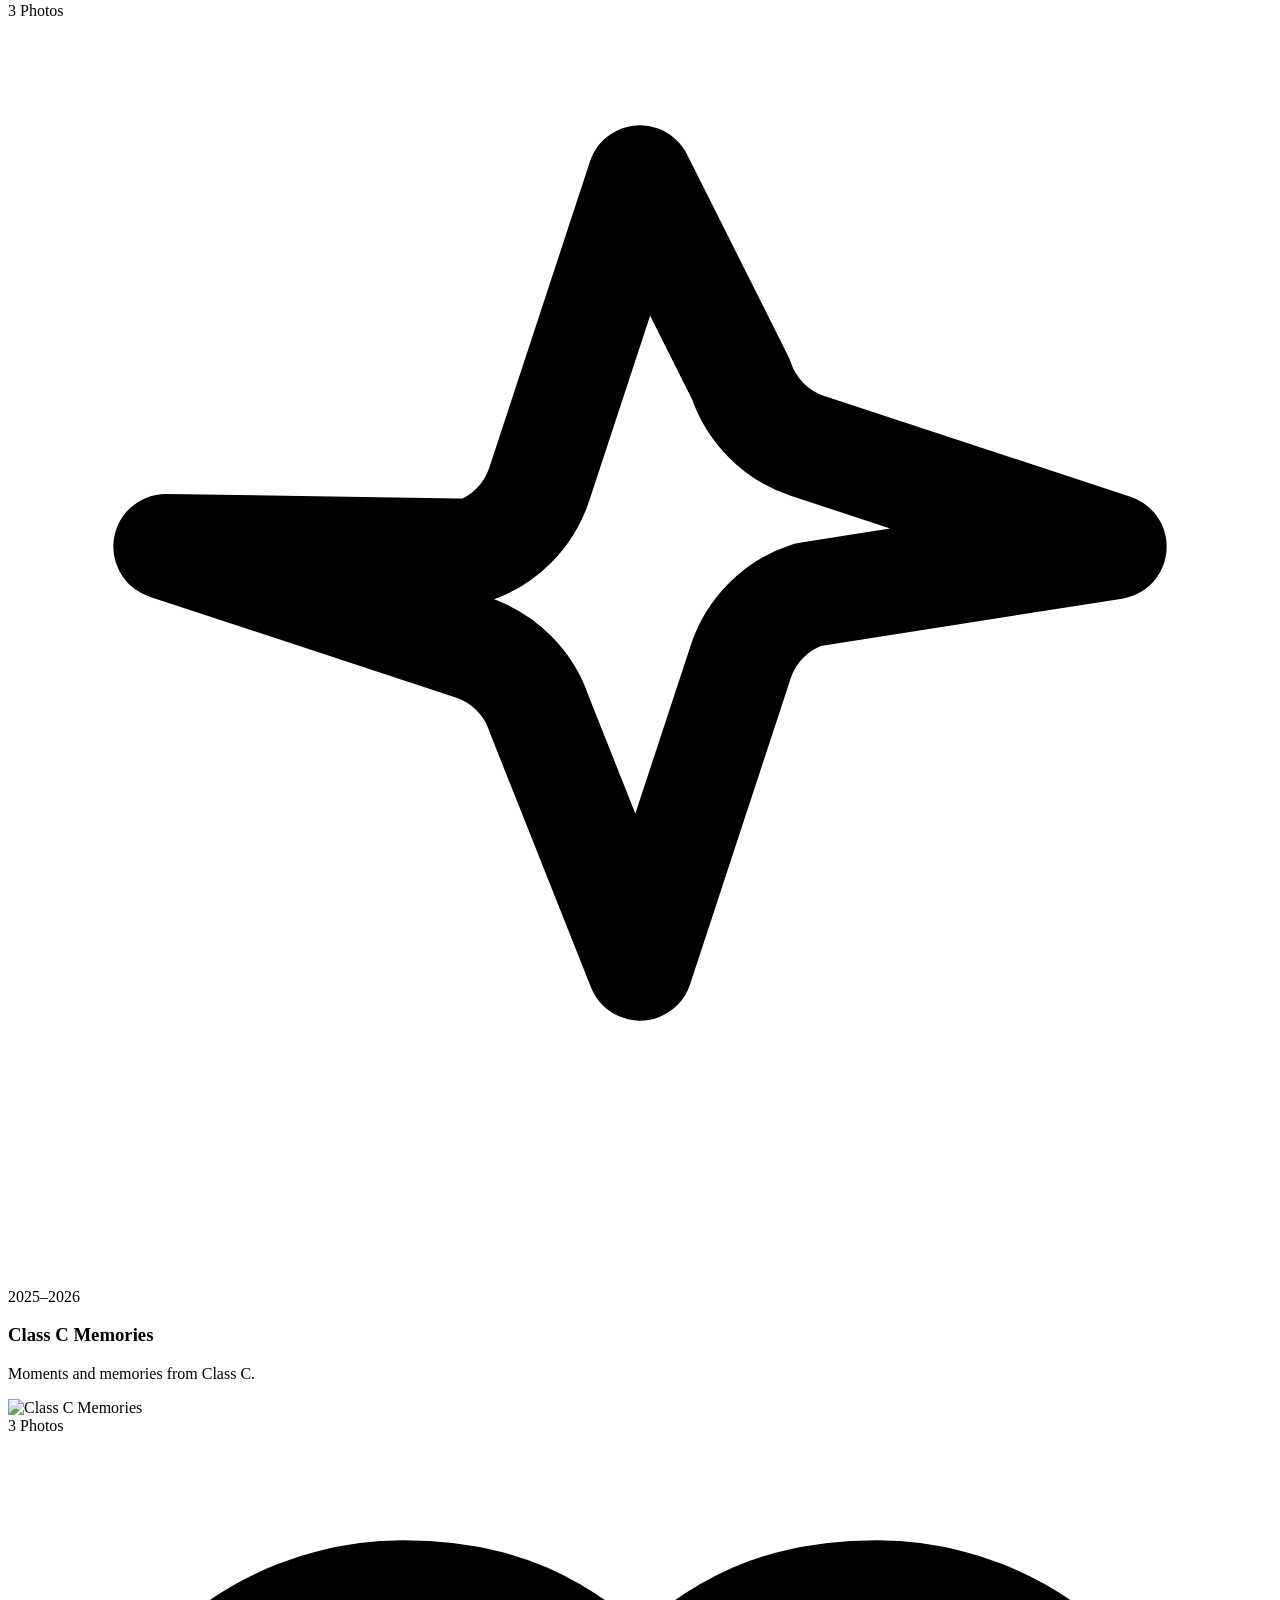
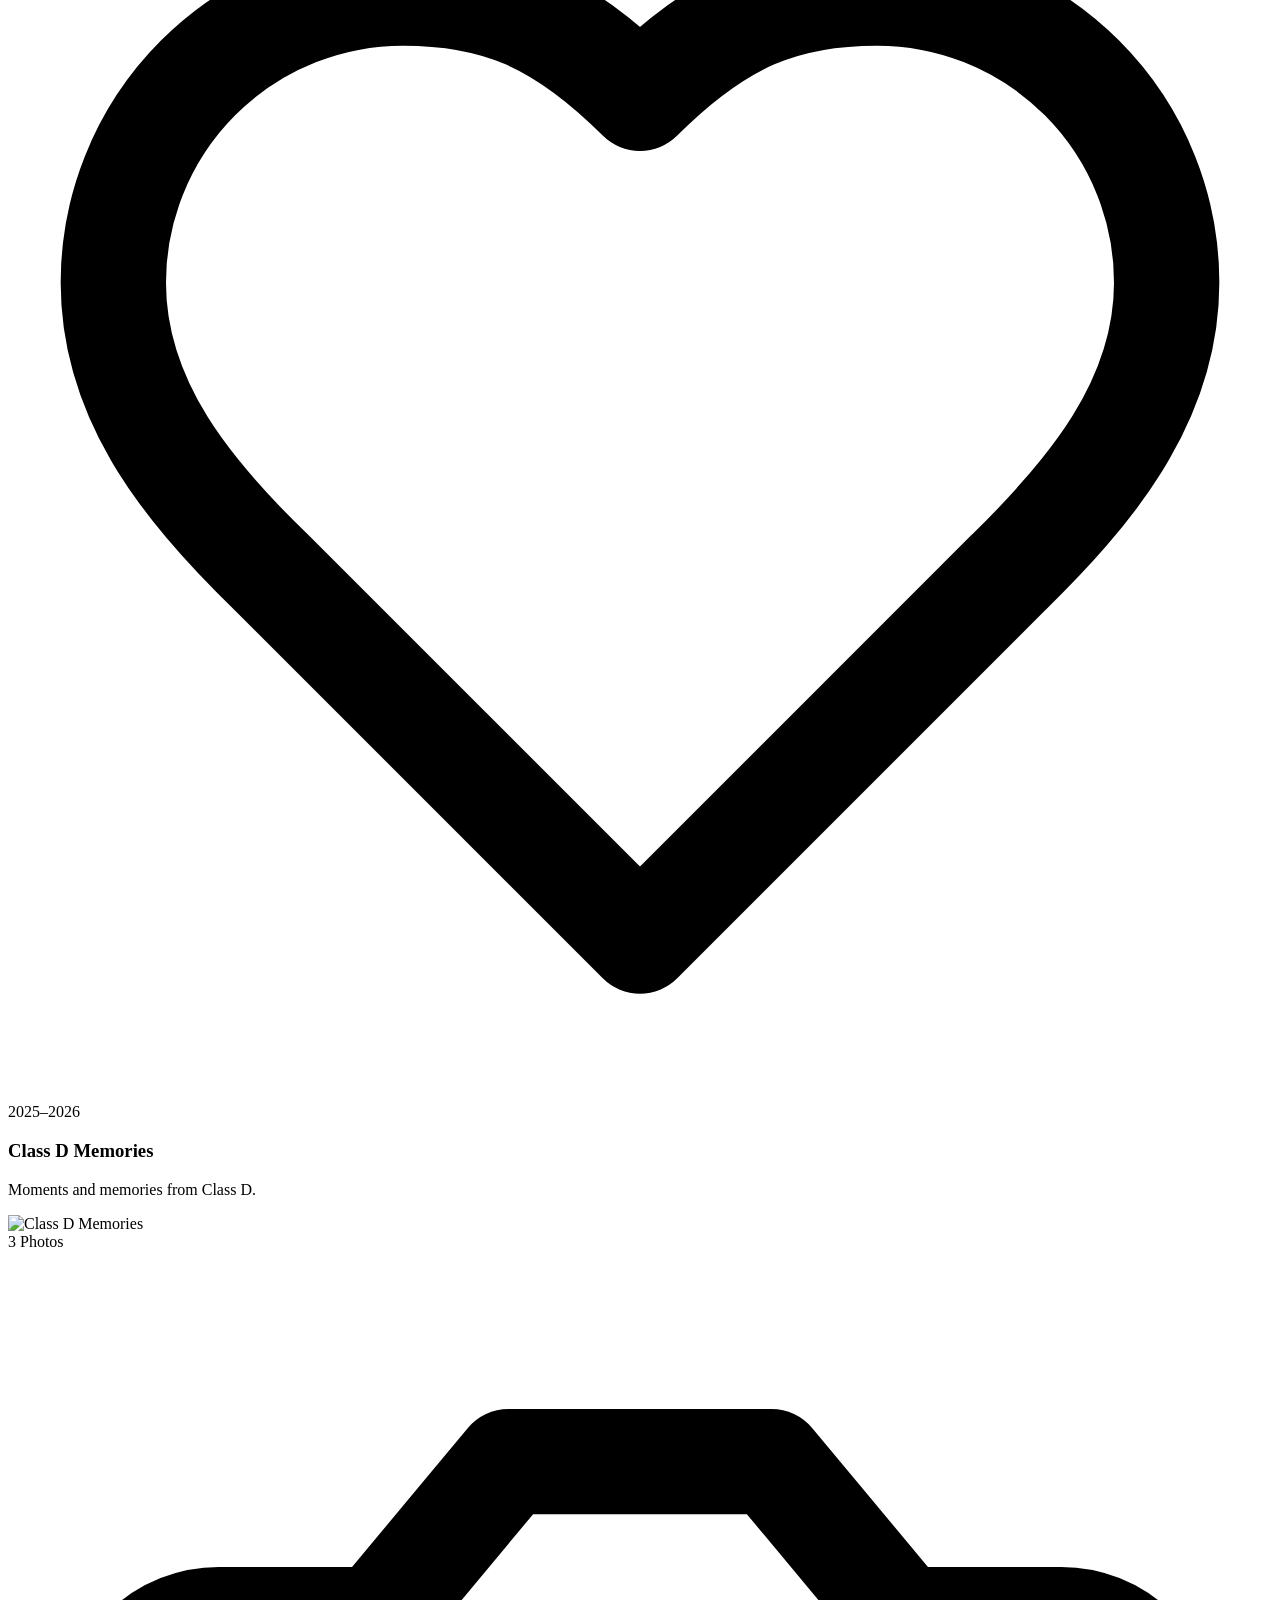
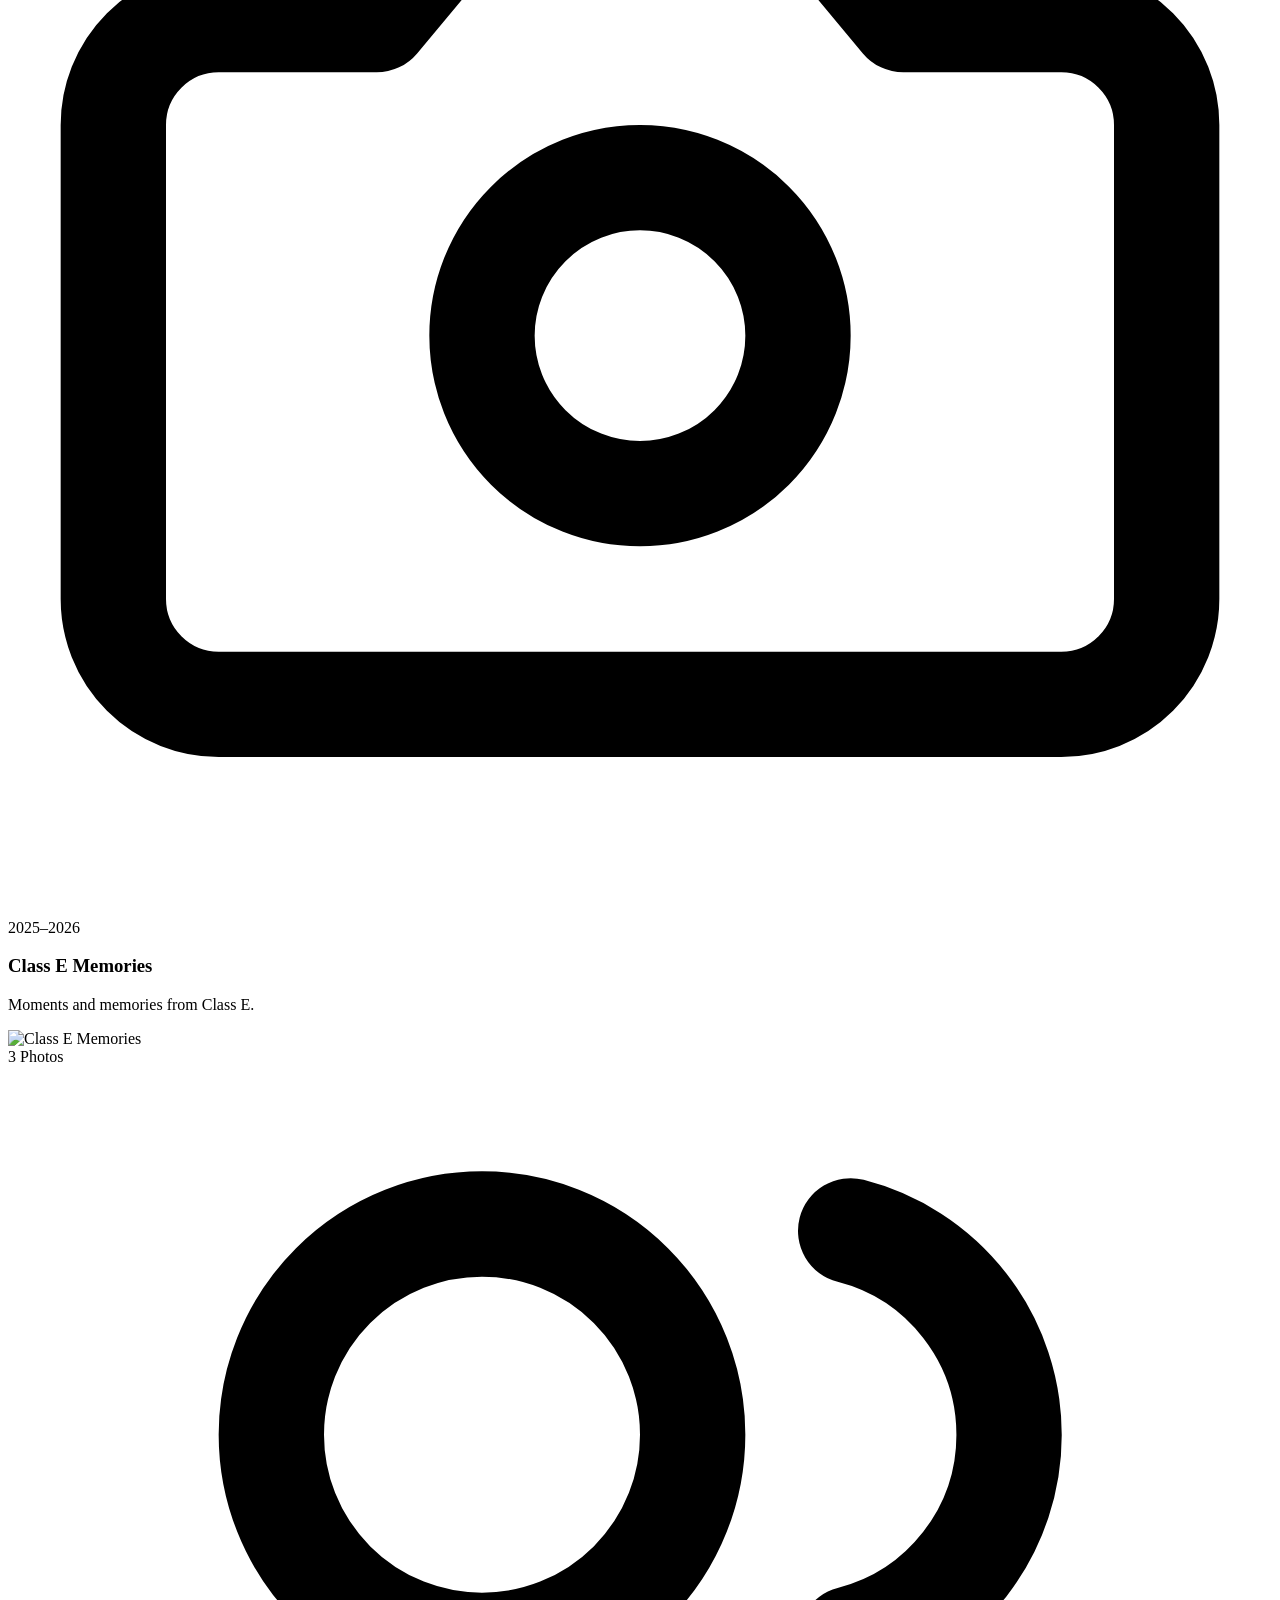
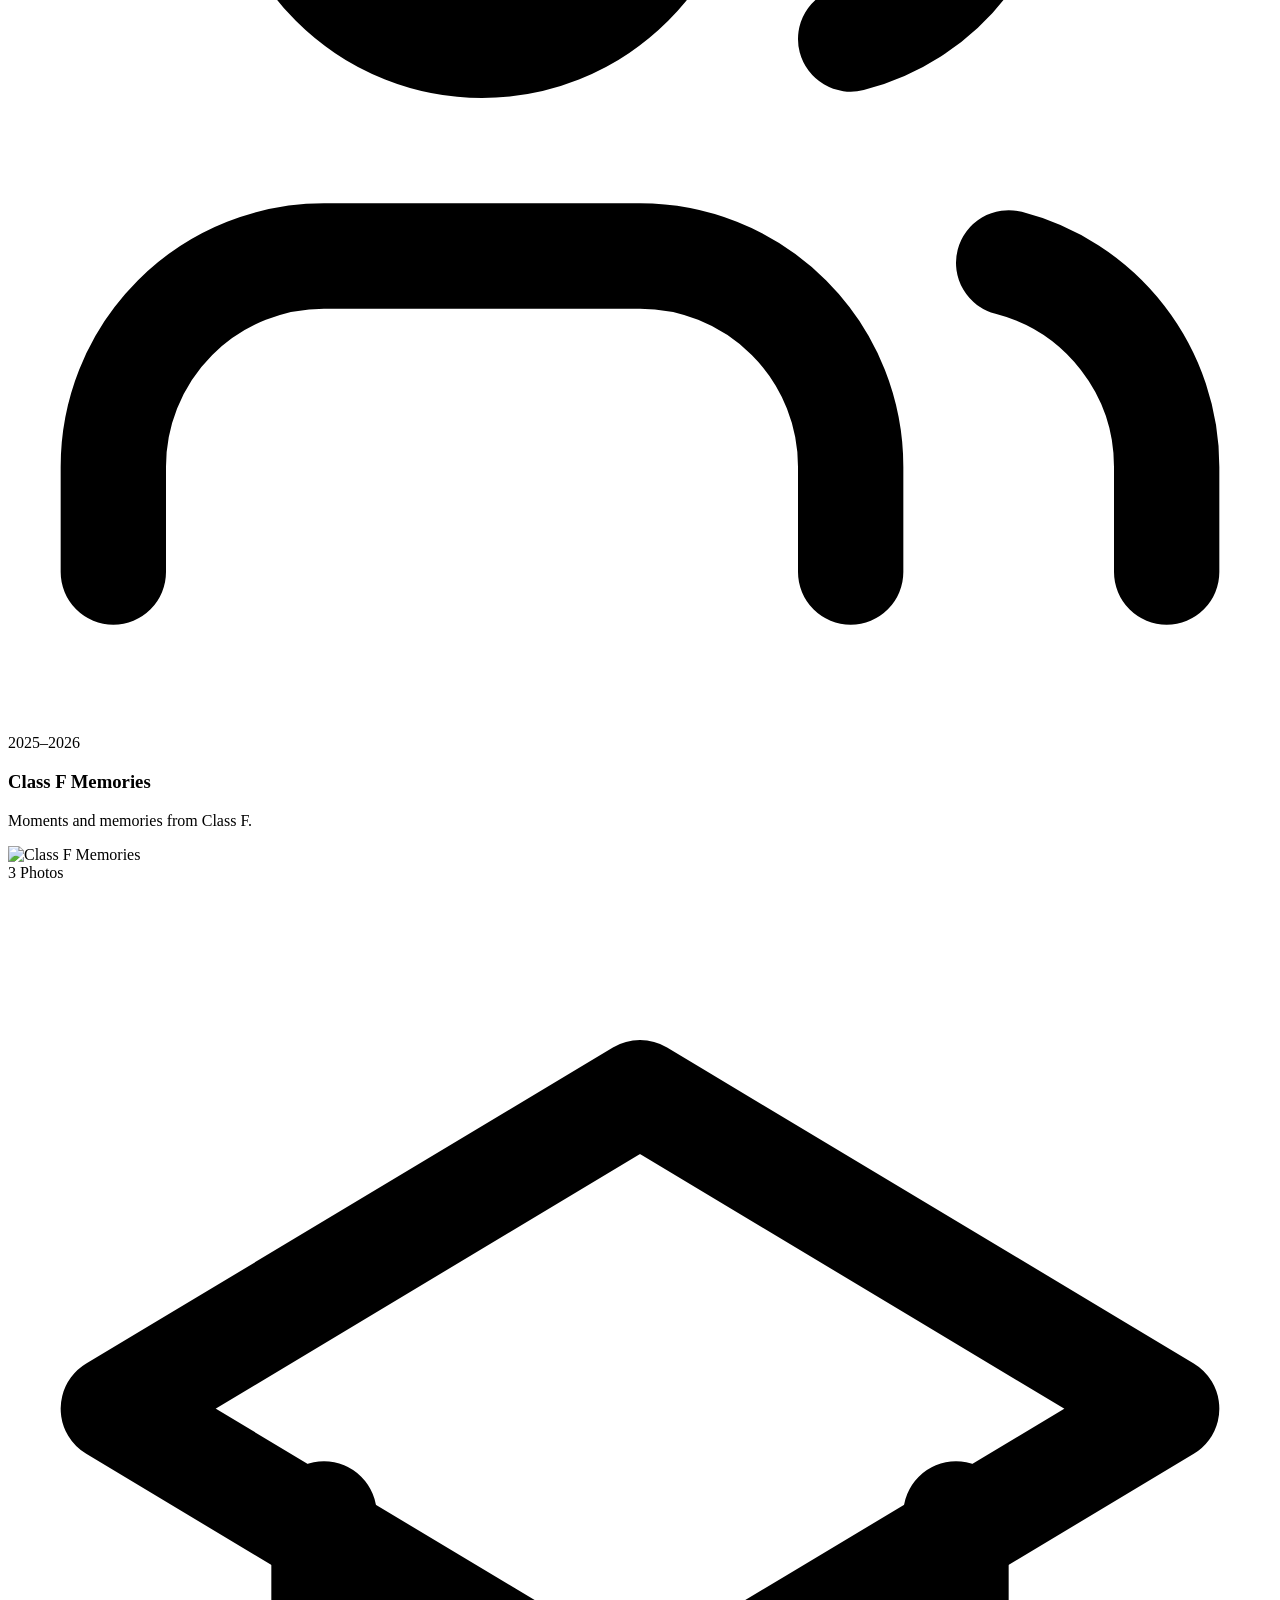
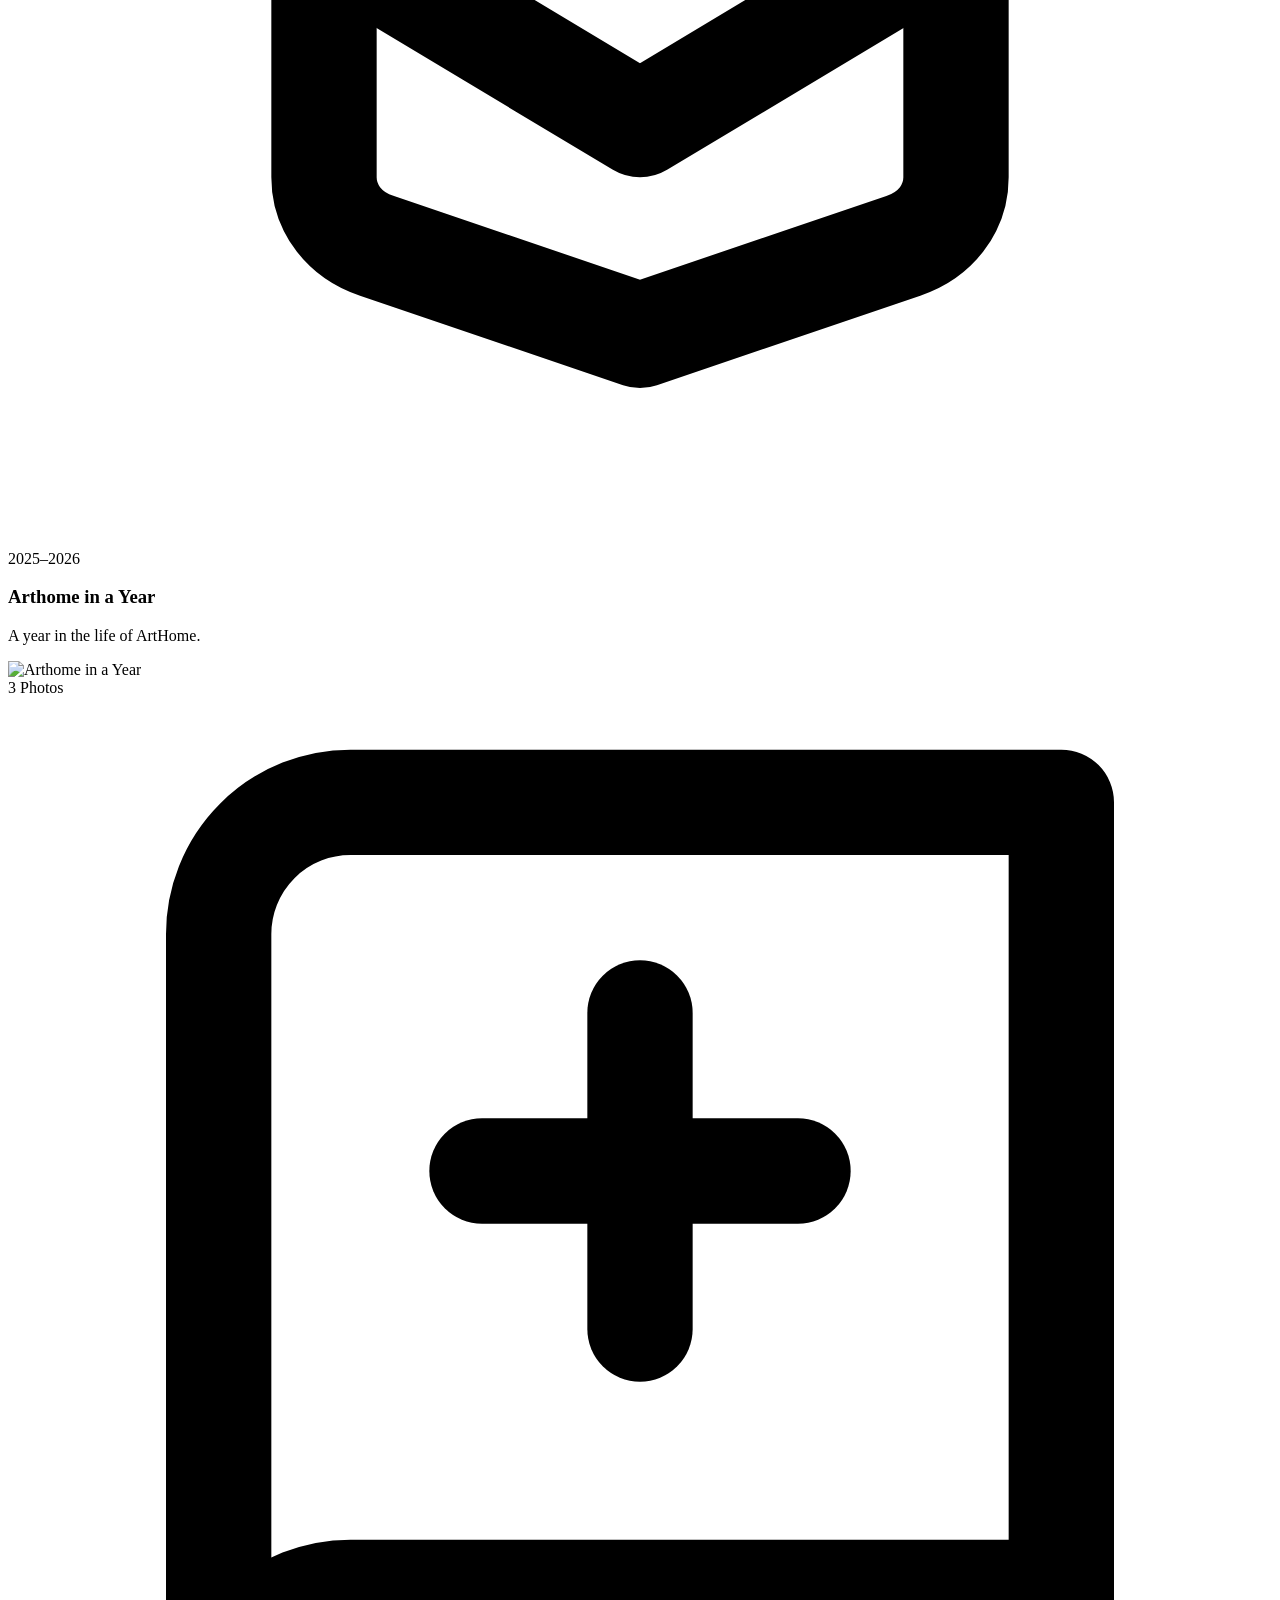
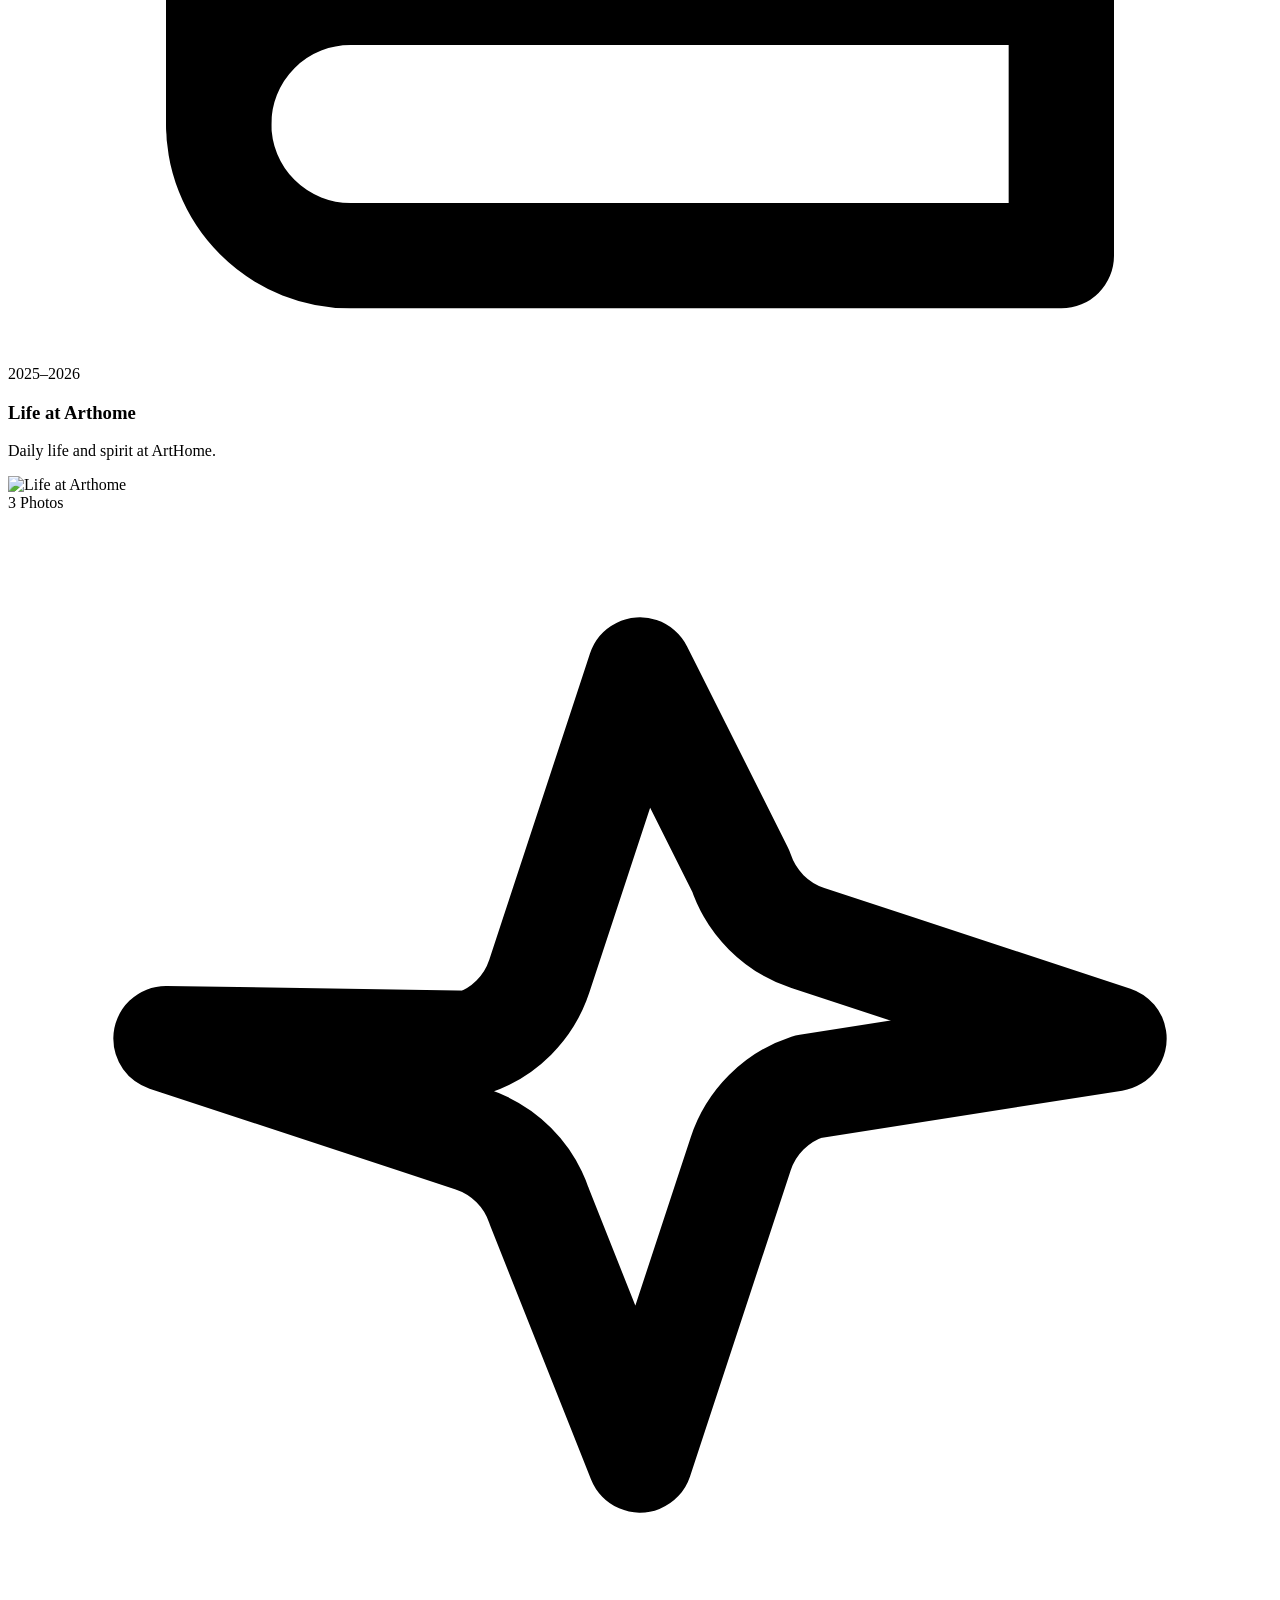
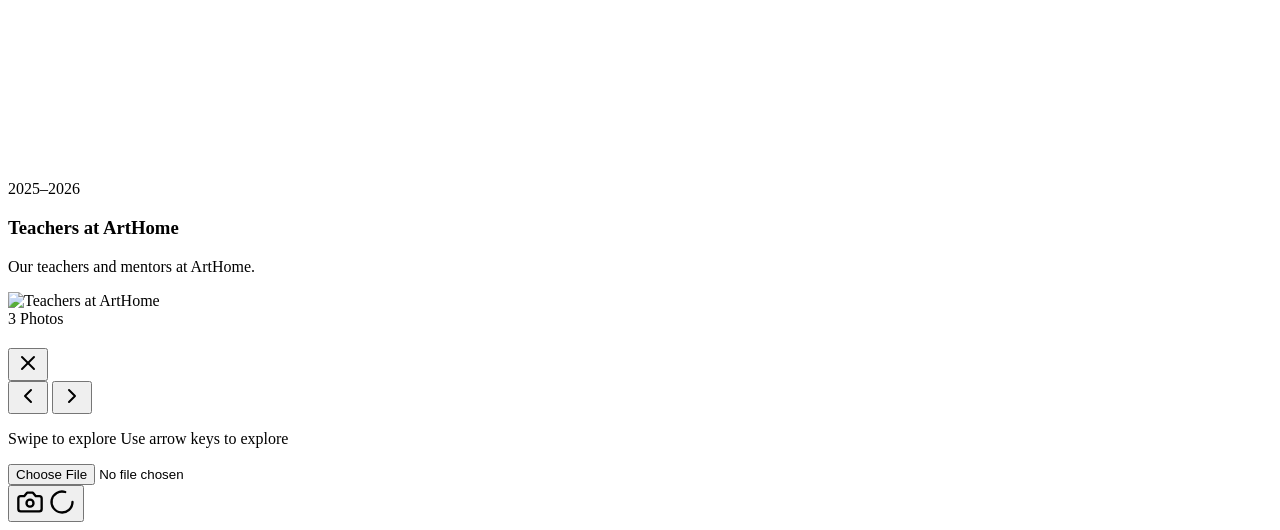
==== commit 18fdd299: "Add Grade 6 Completers section and carousel functionality - Introduced a new section in index.html f" ====
--- a/index.html
+++ b/index.html
@@ -38,6 +38,26 @@
                     <div id="graduates-track" class="flex gap-4 will-change-transform"></div>
                 </div>
                 <button id="graduates-next" class="hidden md:flex absolute right-0 top-1/2 -translate-y-1/2 translate-x-1/2 z-10 w-9 h-9 items-center justify-center rounded-full bg-white shadow-md border border-gray-200 text-gray-600 hover:bg-gray-50 hover:text-gray-800 transition-colors">
+                    <svg xmlns="http://www.w3.org/2000/svg" width="18" height="18" viewBox="0 0 24 24" fill="none" stroke="currentColor" stroke-width="2" stroke-linecap="round" stroke-linejoin="round"><path d="m9 18 6-6-6-6"/></svg>
+                </button>
+            </div>
+        </div>
+    </section>
+
+    <section class="bg-gray-50/80 backdrop-blur-sm border-b border-gray-100">
+        <div class="max-w-3xl mx-auto px-6 py-6 space-y-4">
+            <div class="flex items-baseline justify-between gap-4">
+                <h2 class="text-xs font-semibold tracking-[0.2em] uppercase text-gray-500">Grade 6 Completers</h2>
+                <p class="text-[11px] text-gray-400">Tap a graduate to view photos</p>
+            </div>
+            <div class="relative">
+                <button id="grade6-prev" class="hidden md:flex absolute left-0 top-1/2 -translate-y-1/2 -translate-x-1/2 z-10 w-9 h-9 items-center justify-center rounded-full bg-white shadow-md border border-gray-200 text-gray-600 hover:bg-gray-50 hover:text-gray-800 transition-colors">
+                    <svg xmlns="http://www.w3.org/2000/svg" width="18" height="18" viewBox="0 0 24 24" fill="none" stroke="currentColor" stroke-width="2" stroke-linecap="round" stroke-linejoin="round"><path d="m15 18-6-6 6-6"/></svg>
+                </button>
+                <div id="grade6-viewport" class="overflow-hidden">
+                    <div id="grade6-track" class="flex gap-4 will-change-transform"></div>
+                </div>
+                <button id="grade6-next" class="hidden md:flex absolute right-0 top-1/2 -translate-y-1/2 translate-x-1/2 z-10 w-9 h-9 items-center justify-center rounded-full bg-white shadow-md border border-gray-200 text-gray-600 hover:bg-gray-50 hover:text-gray-800 transition-colors">
                     <svg xmlns="http://www.w3.org/2000/svg" width="18" height="18" viewBox="0 0 24 24" fill="none" stroke="currentColor" stroke-width="2" stroke-linecap="round" stroke-linejoin="round"><path d="m9 18 6-6-6-6"/></svg>
                 </button>
             </div>
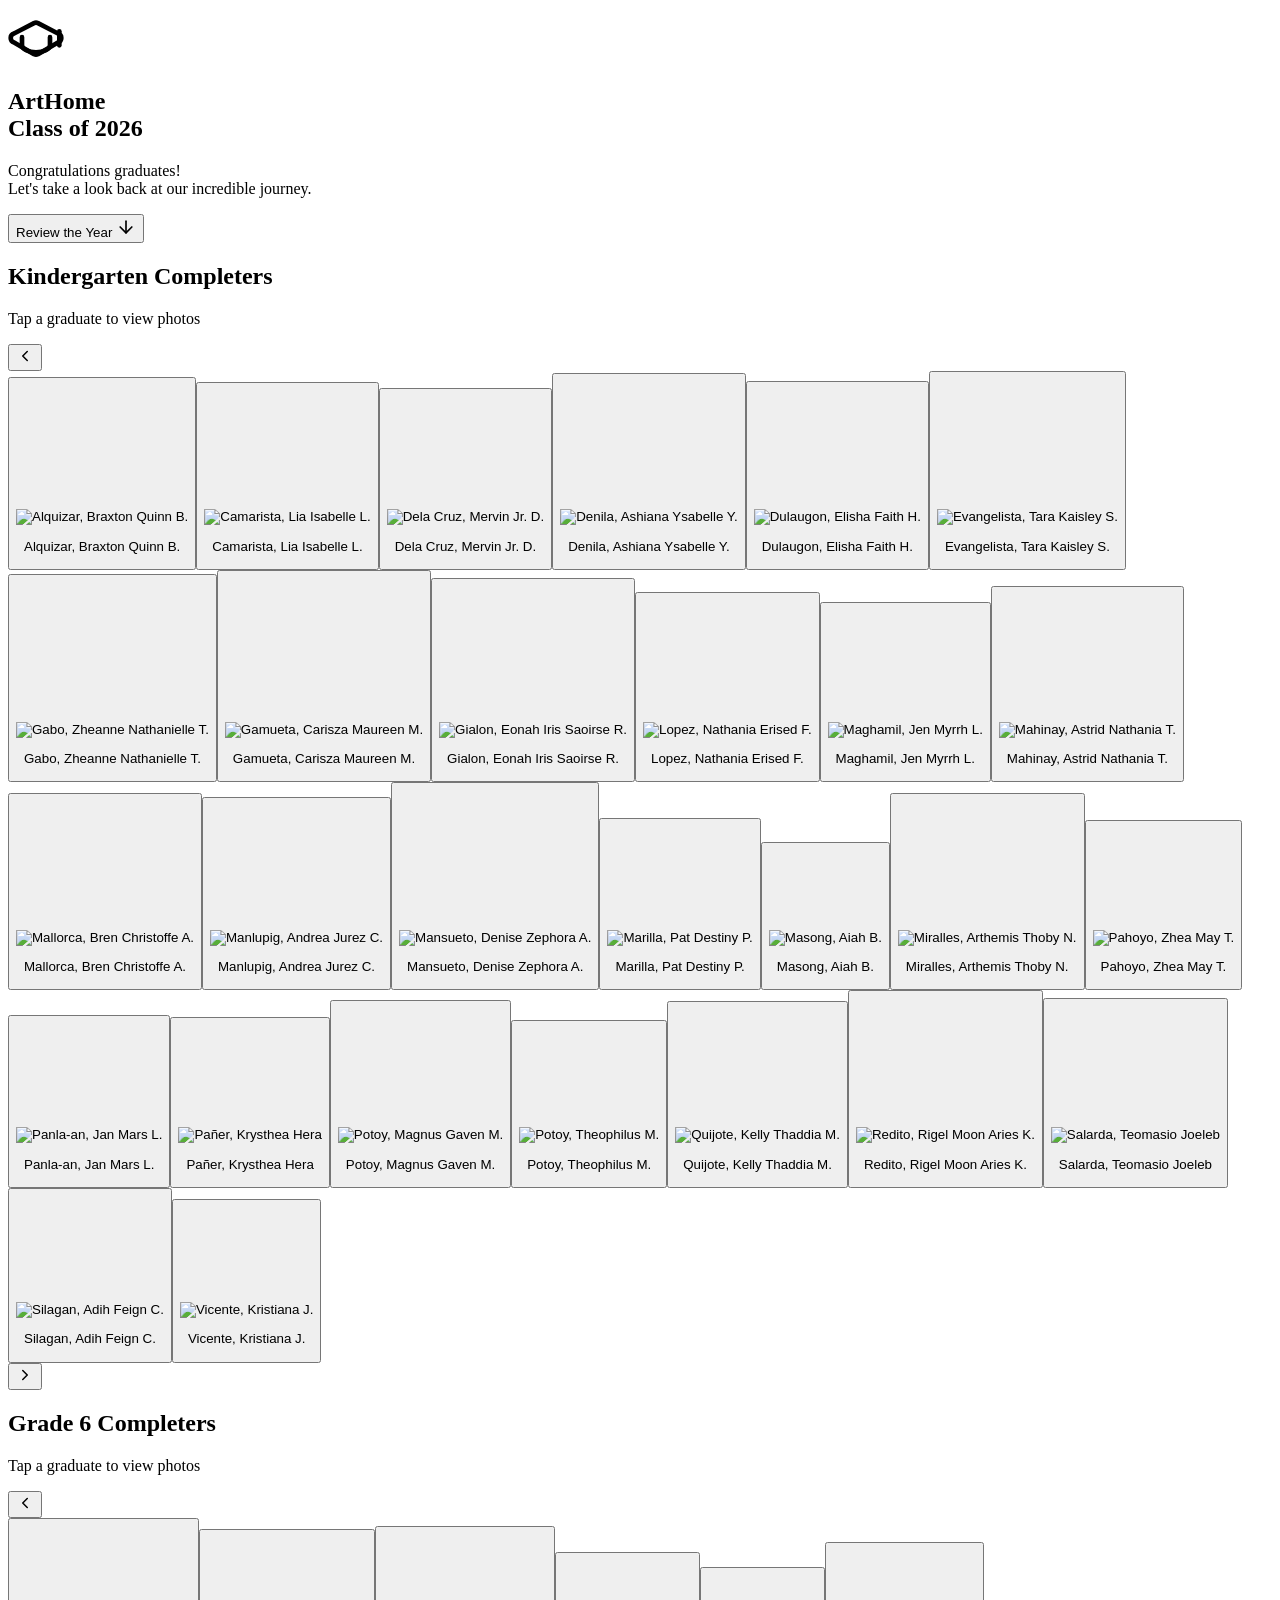
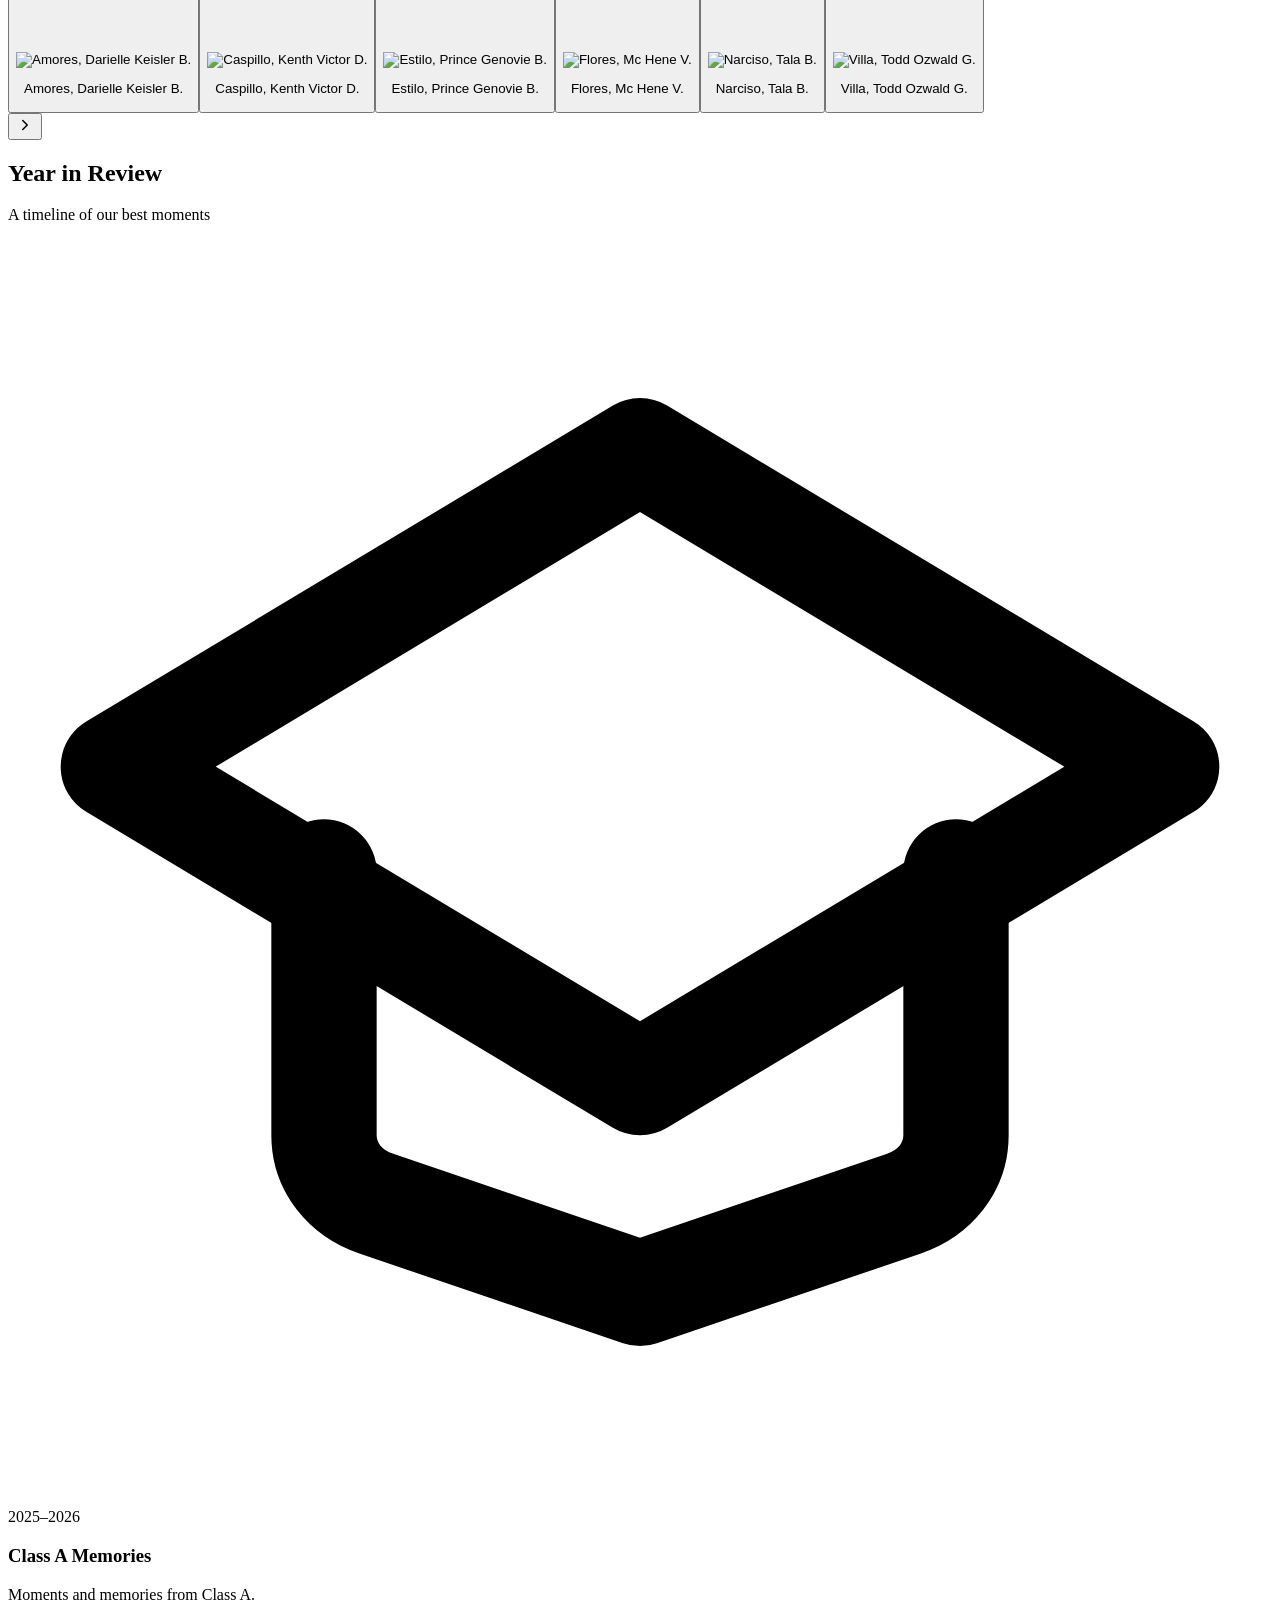
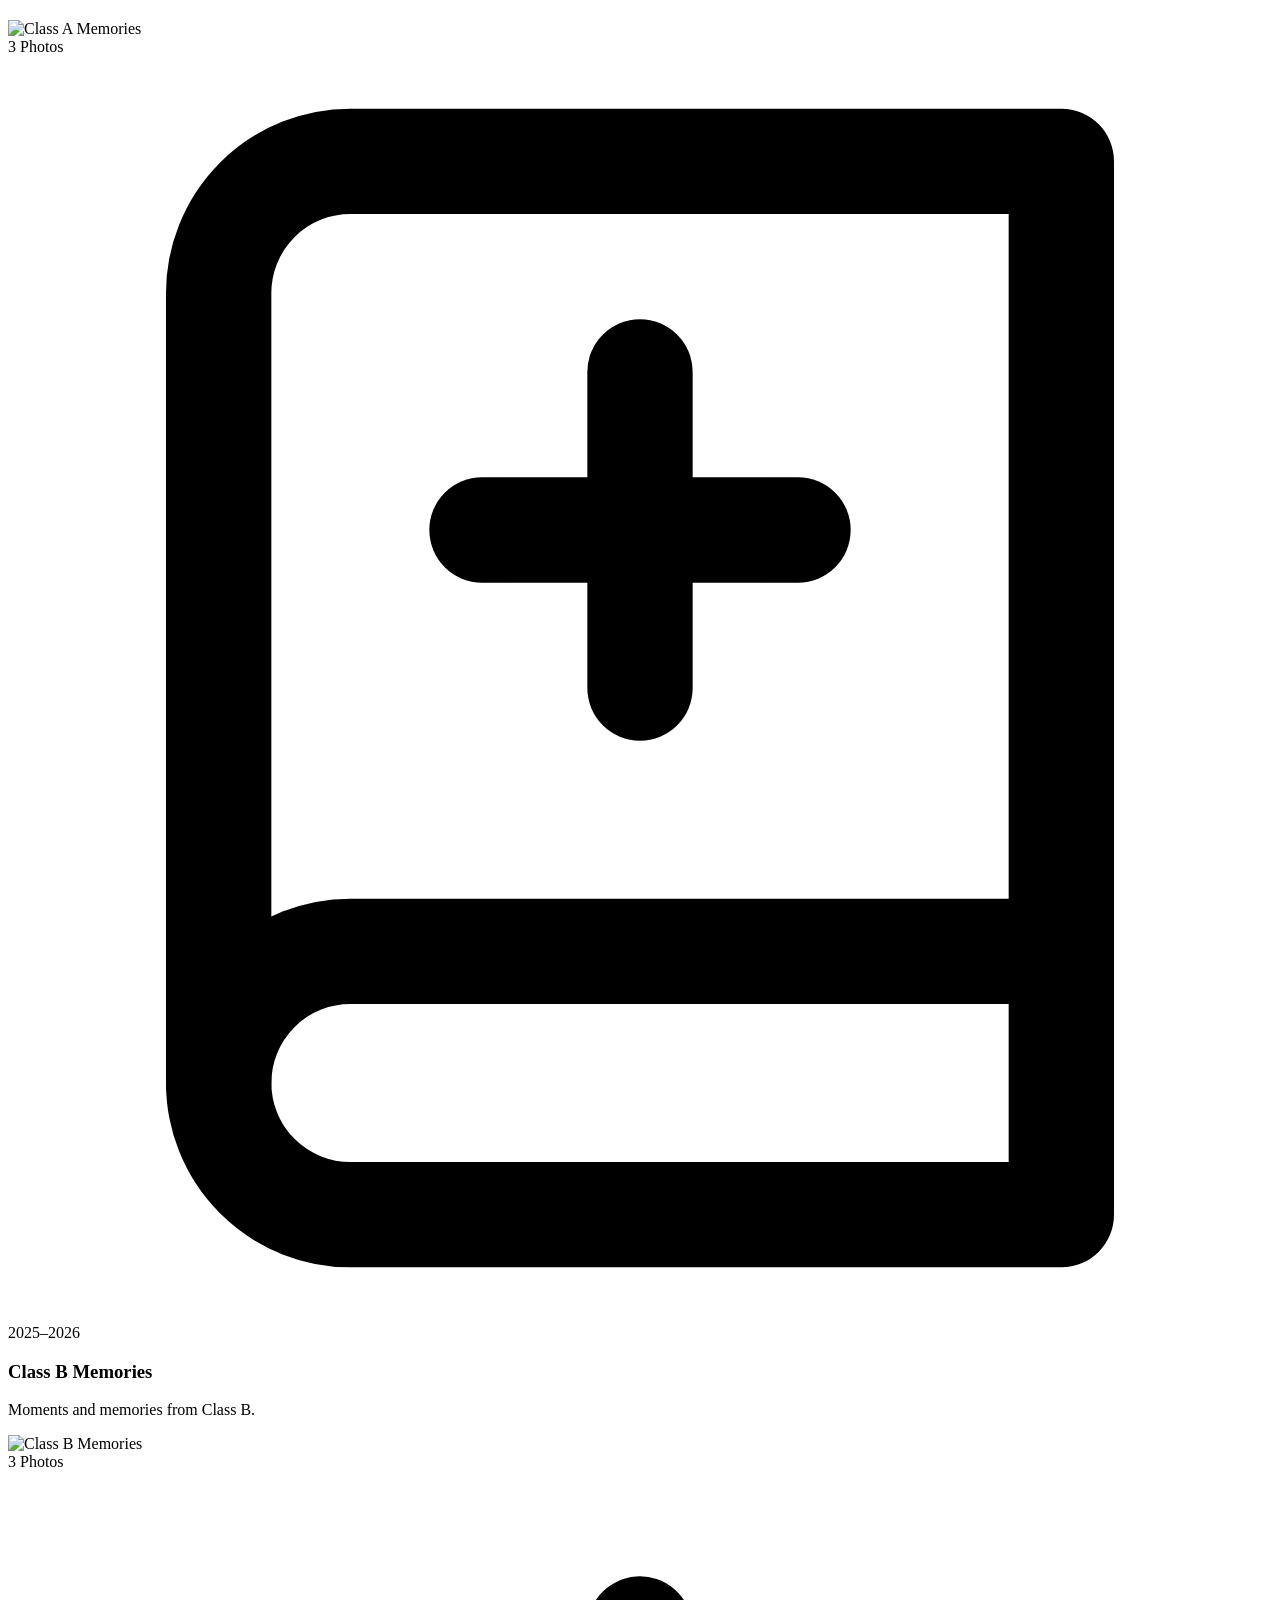
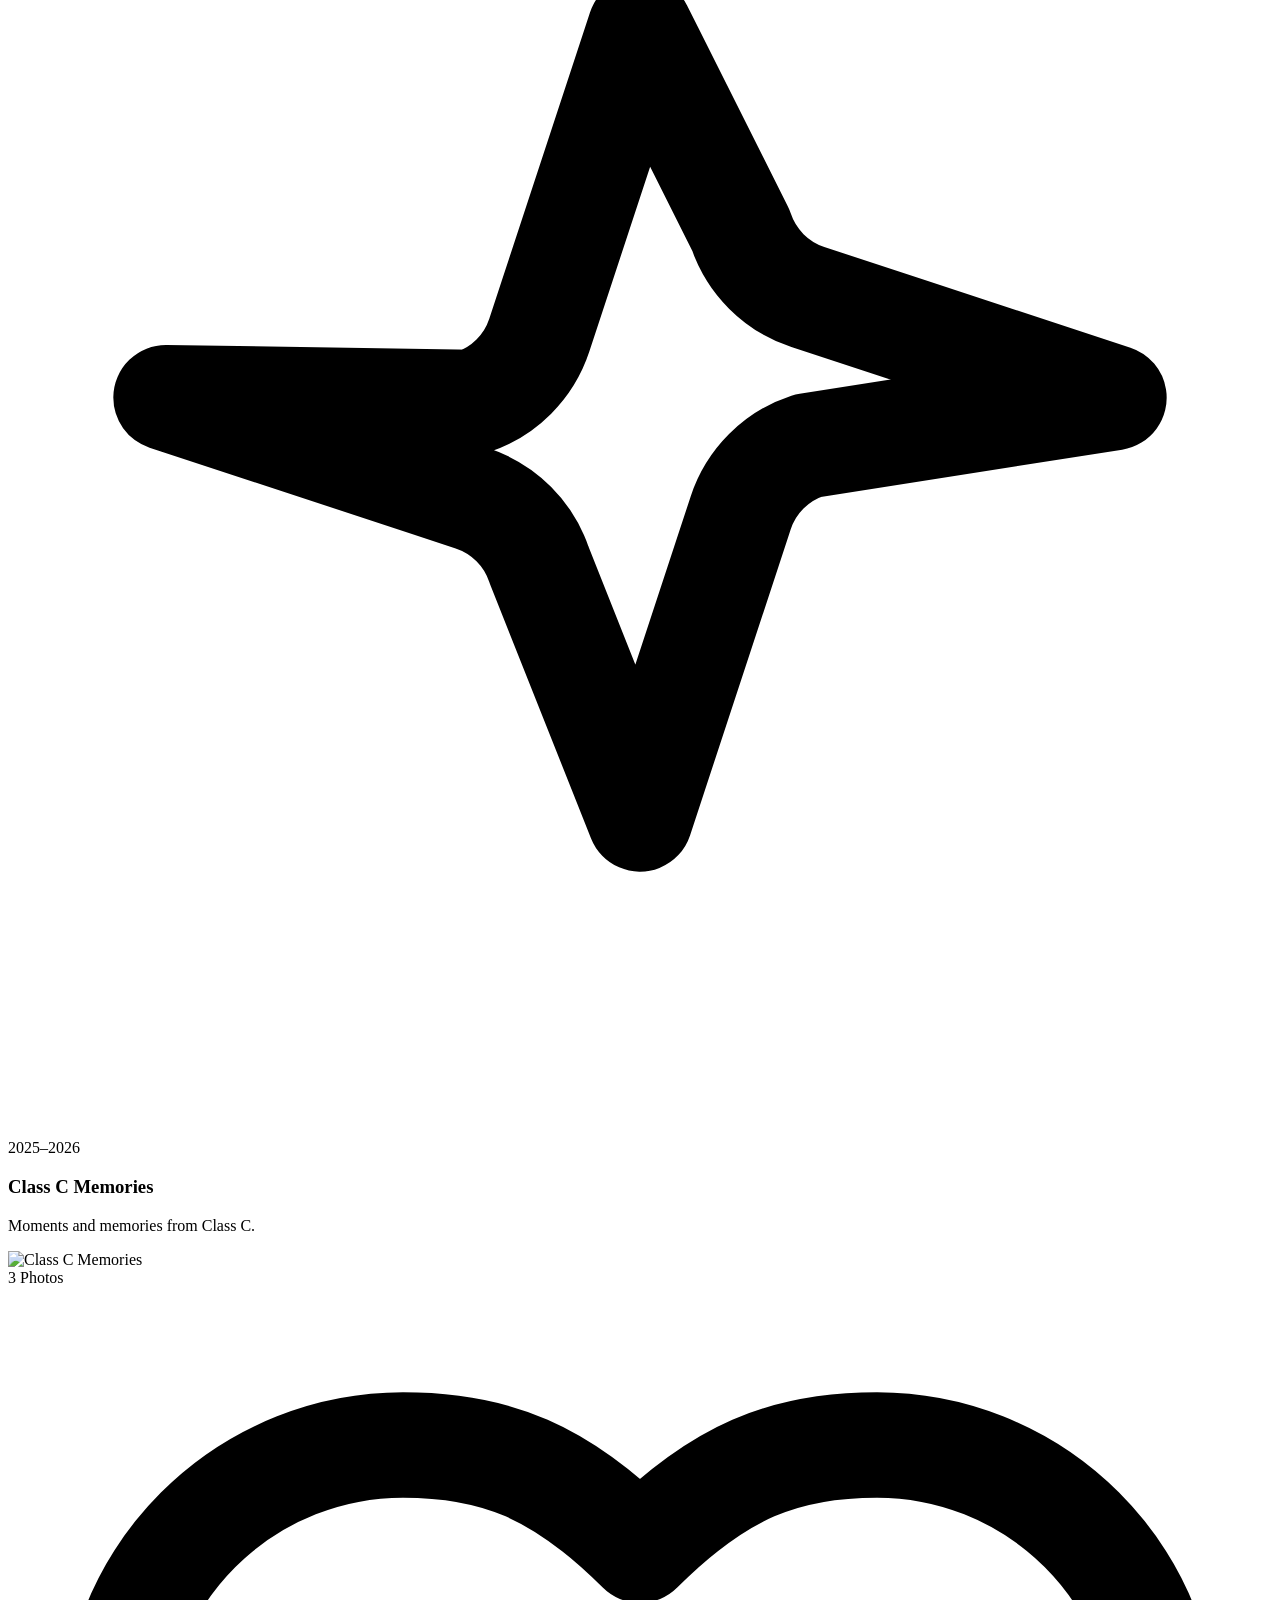
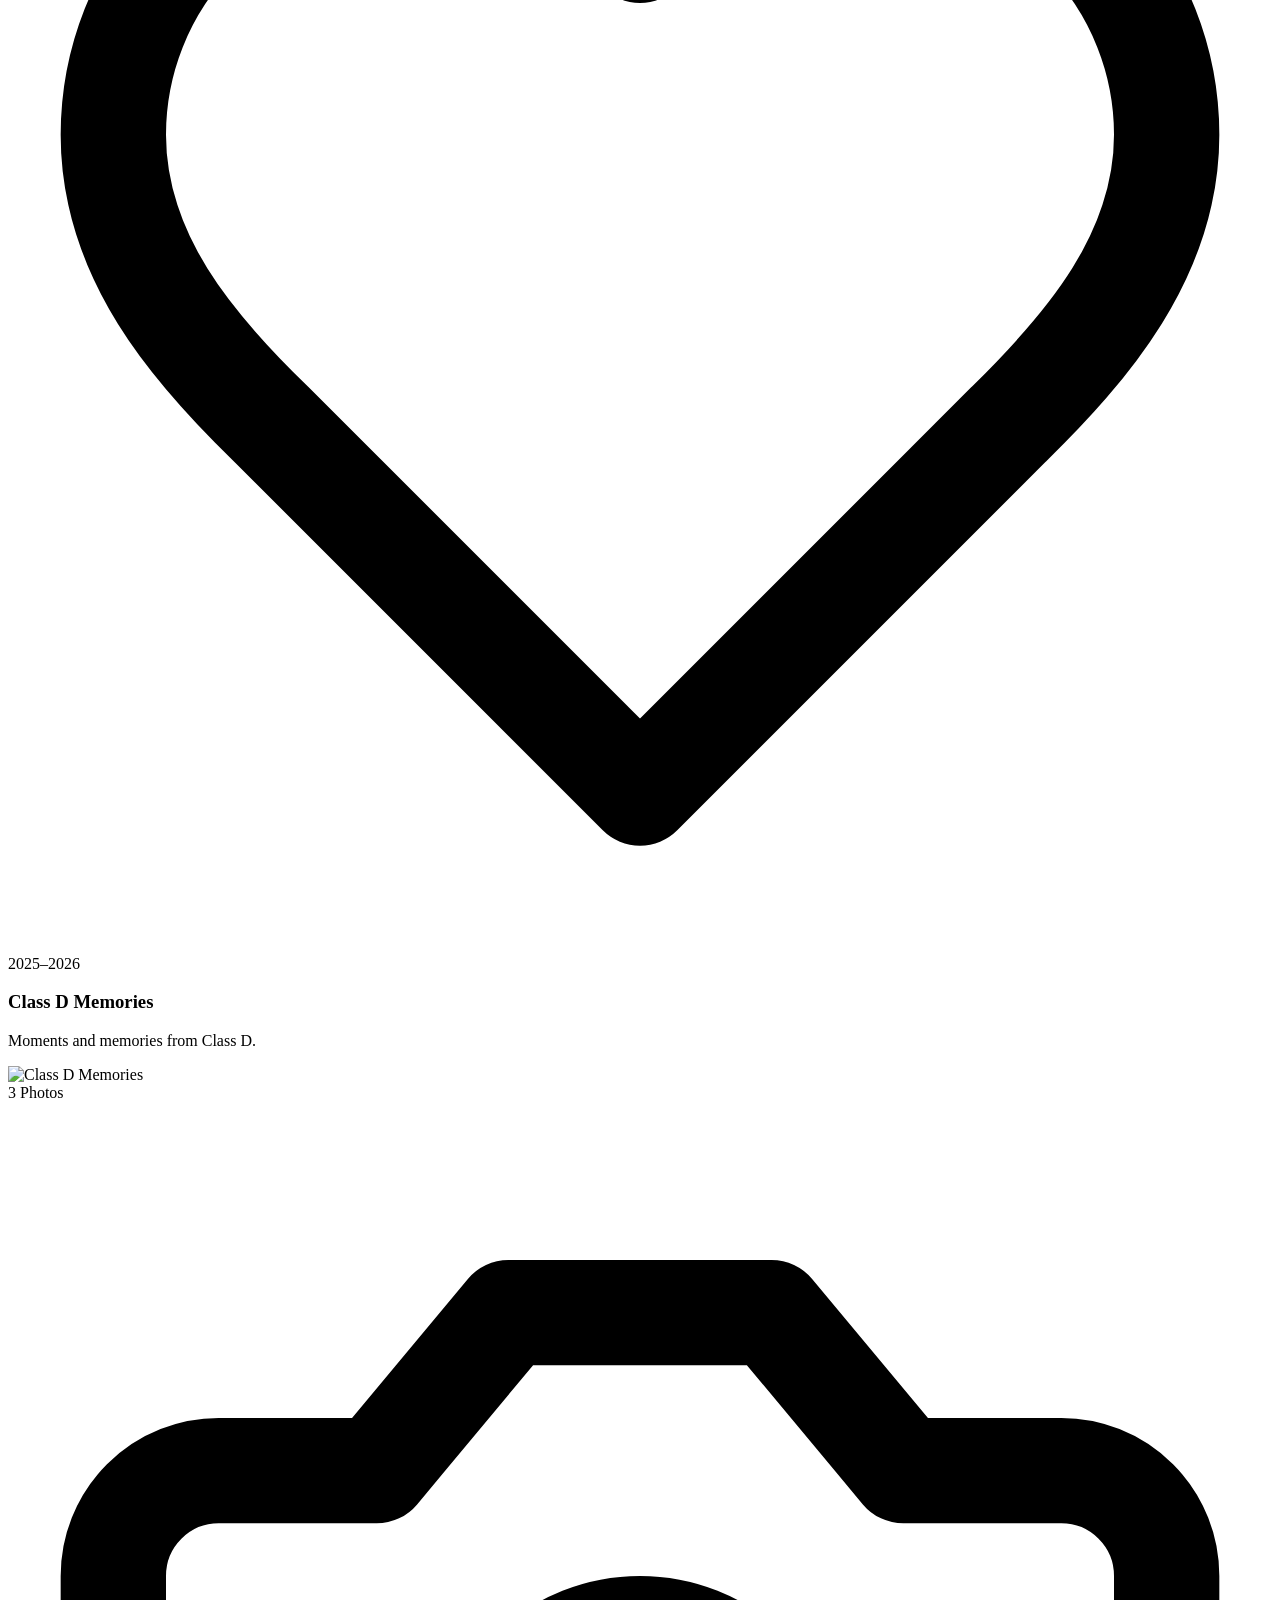
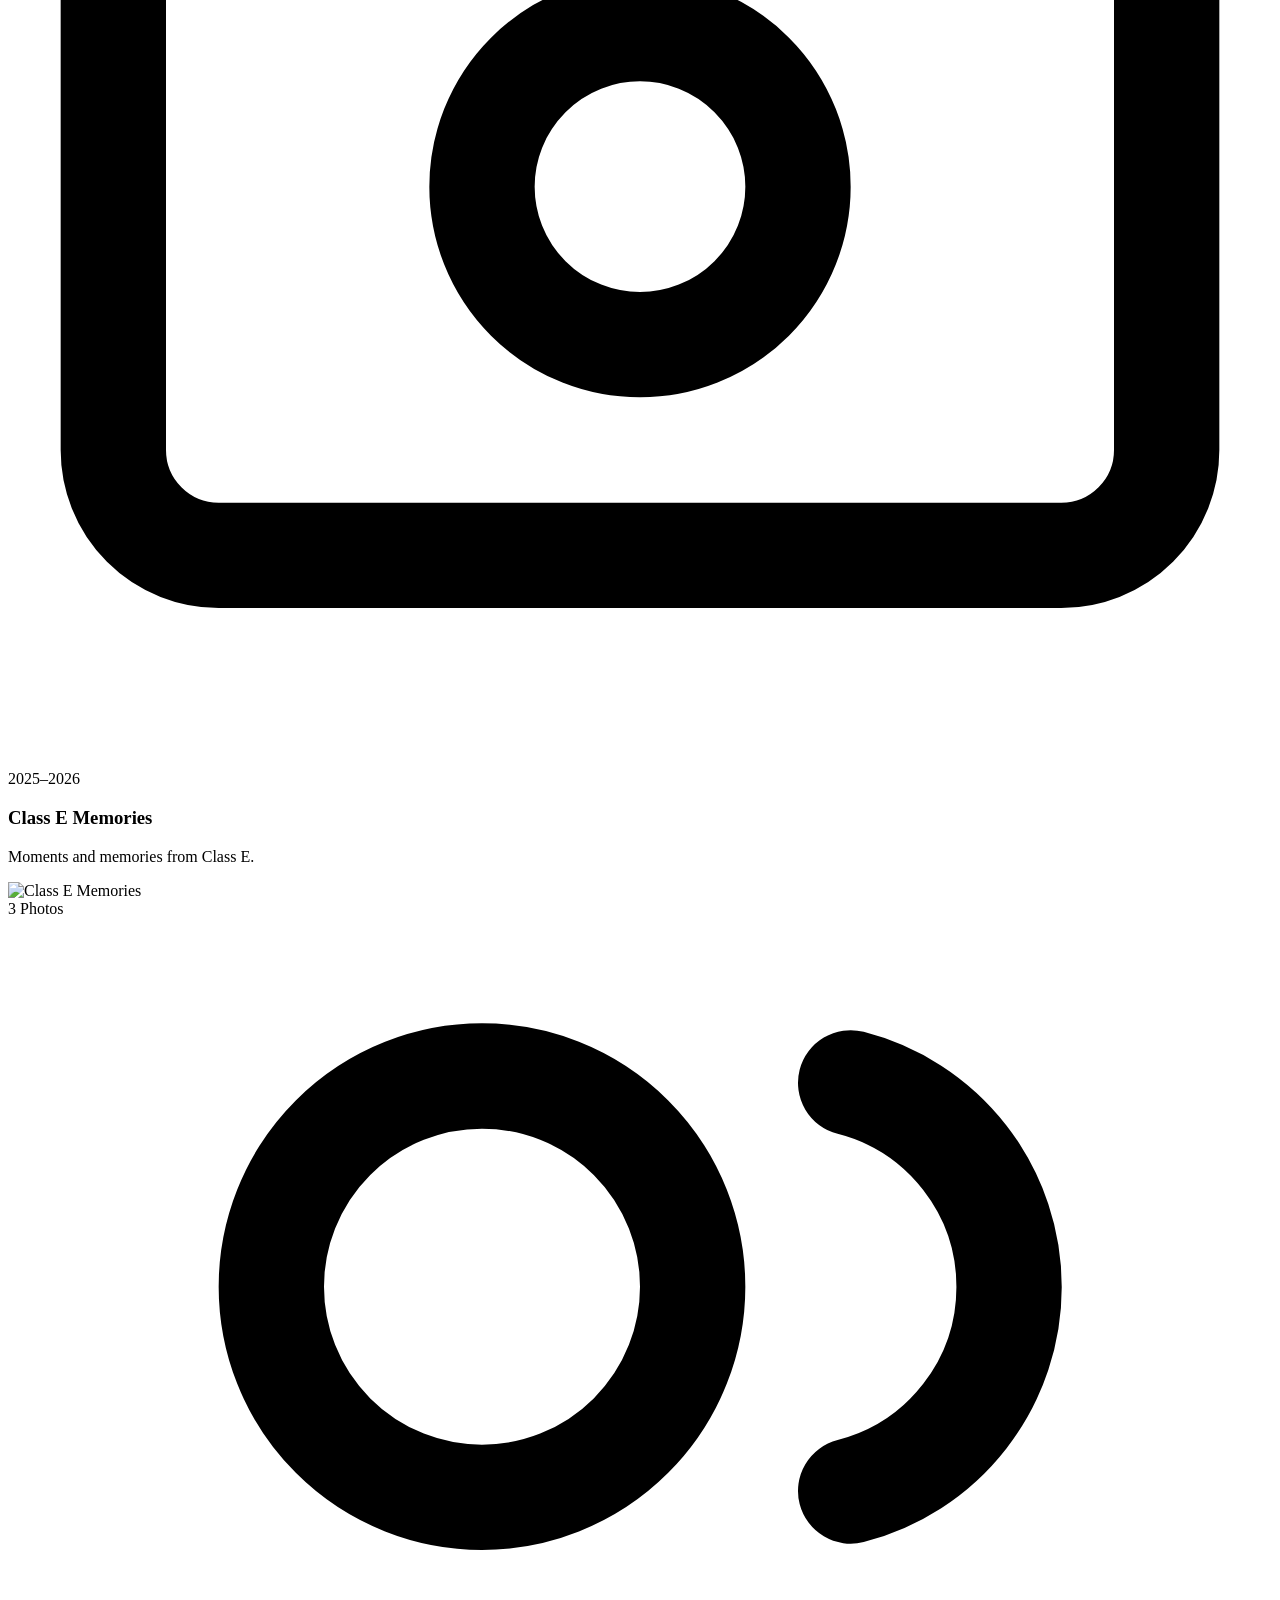
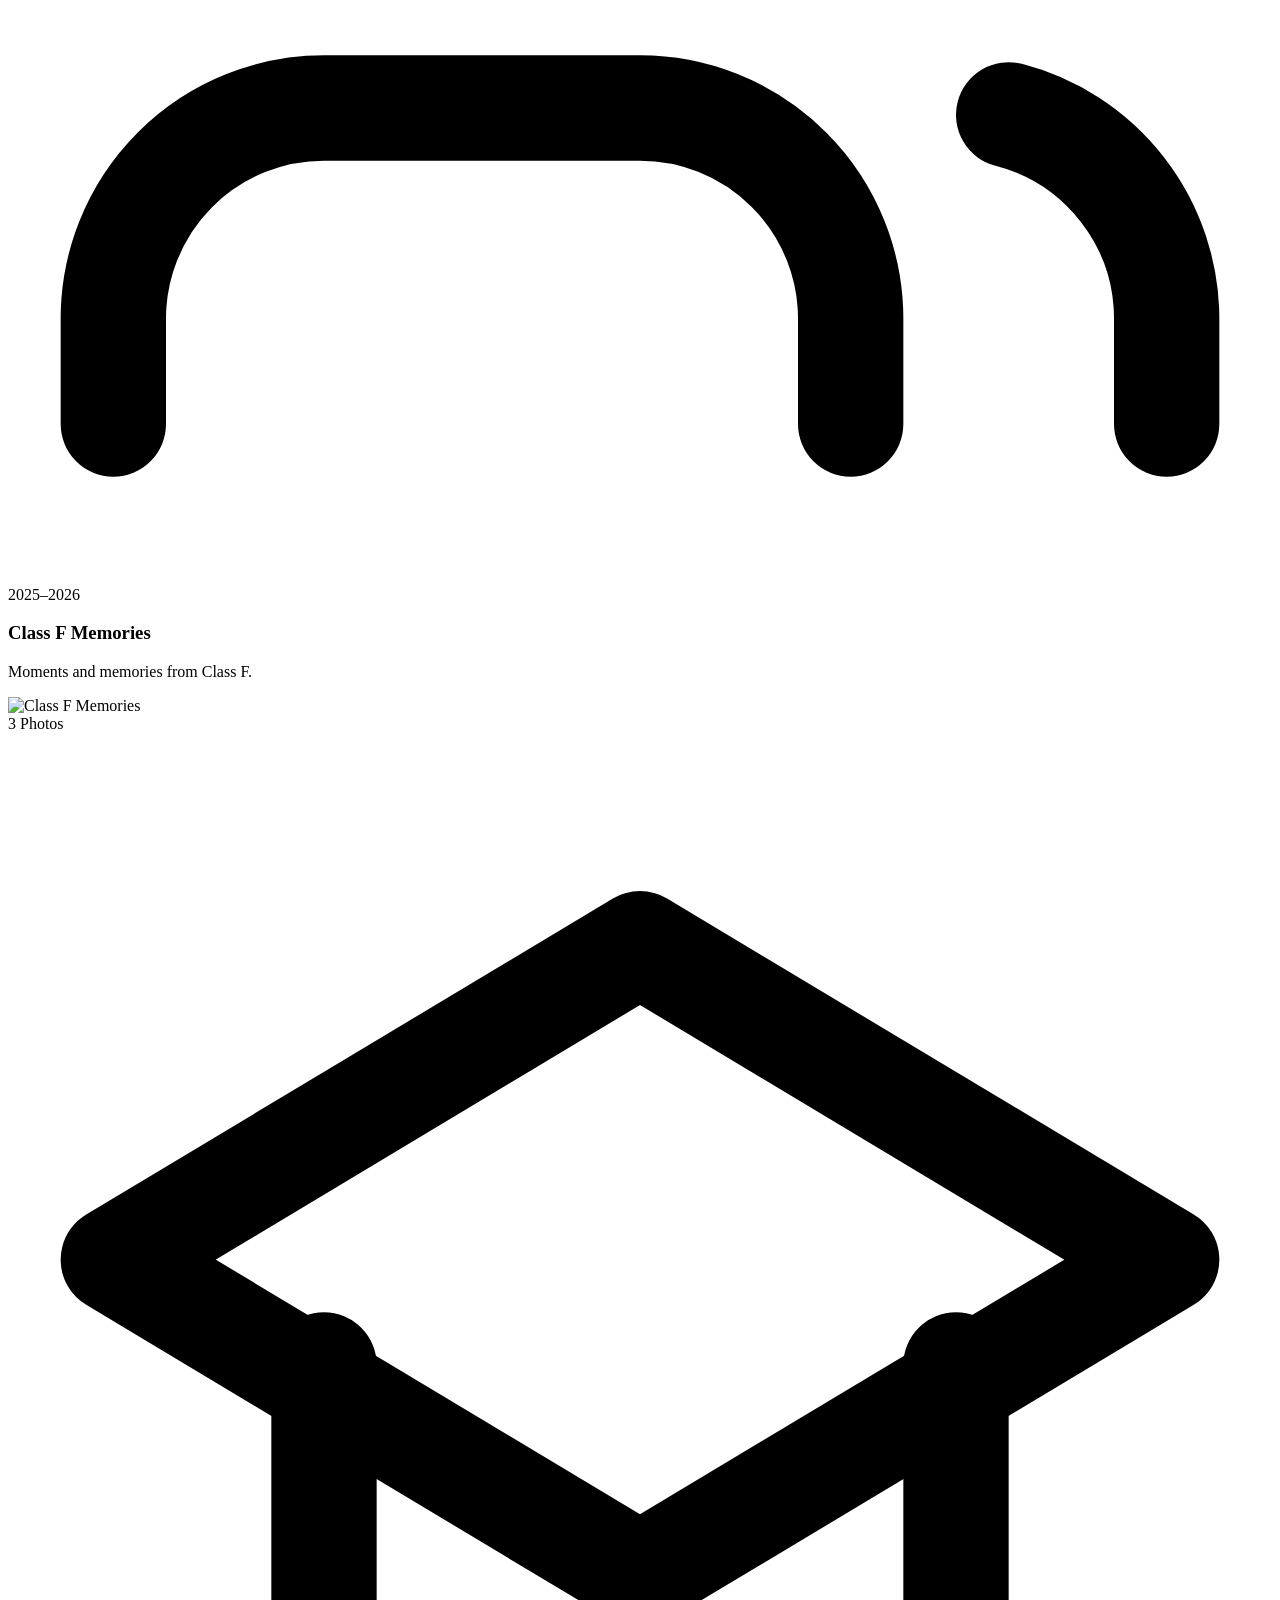
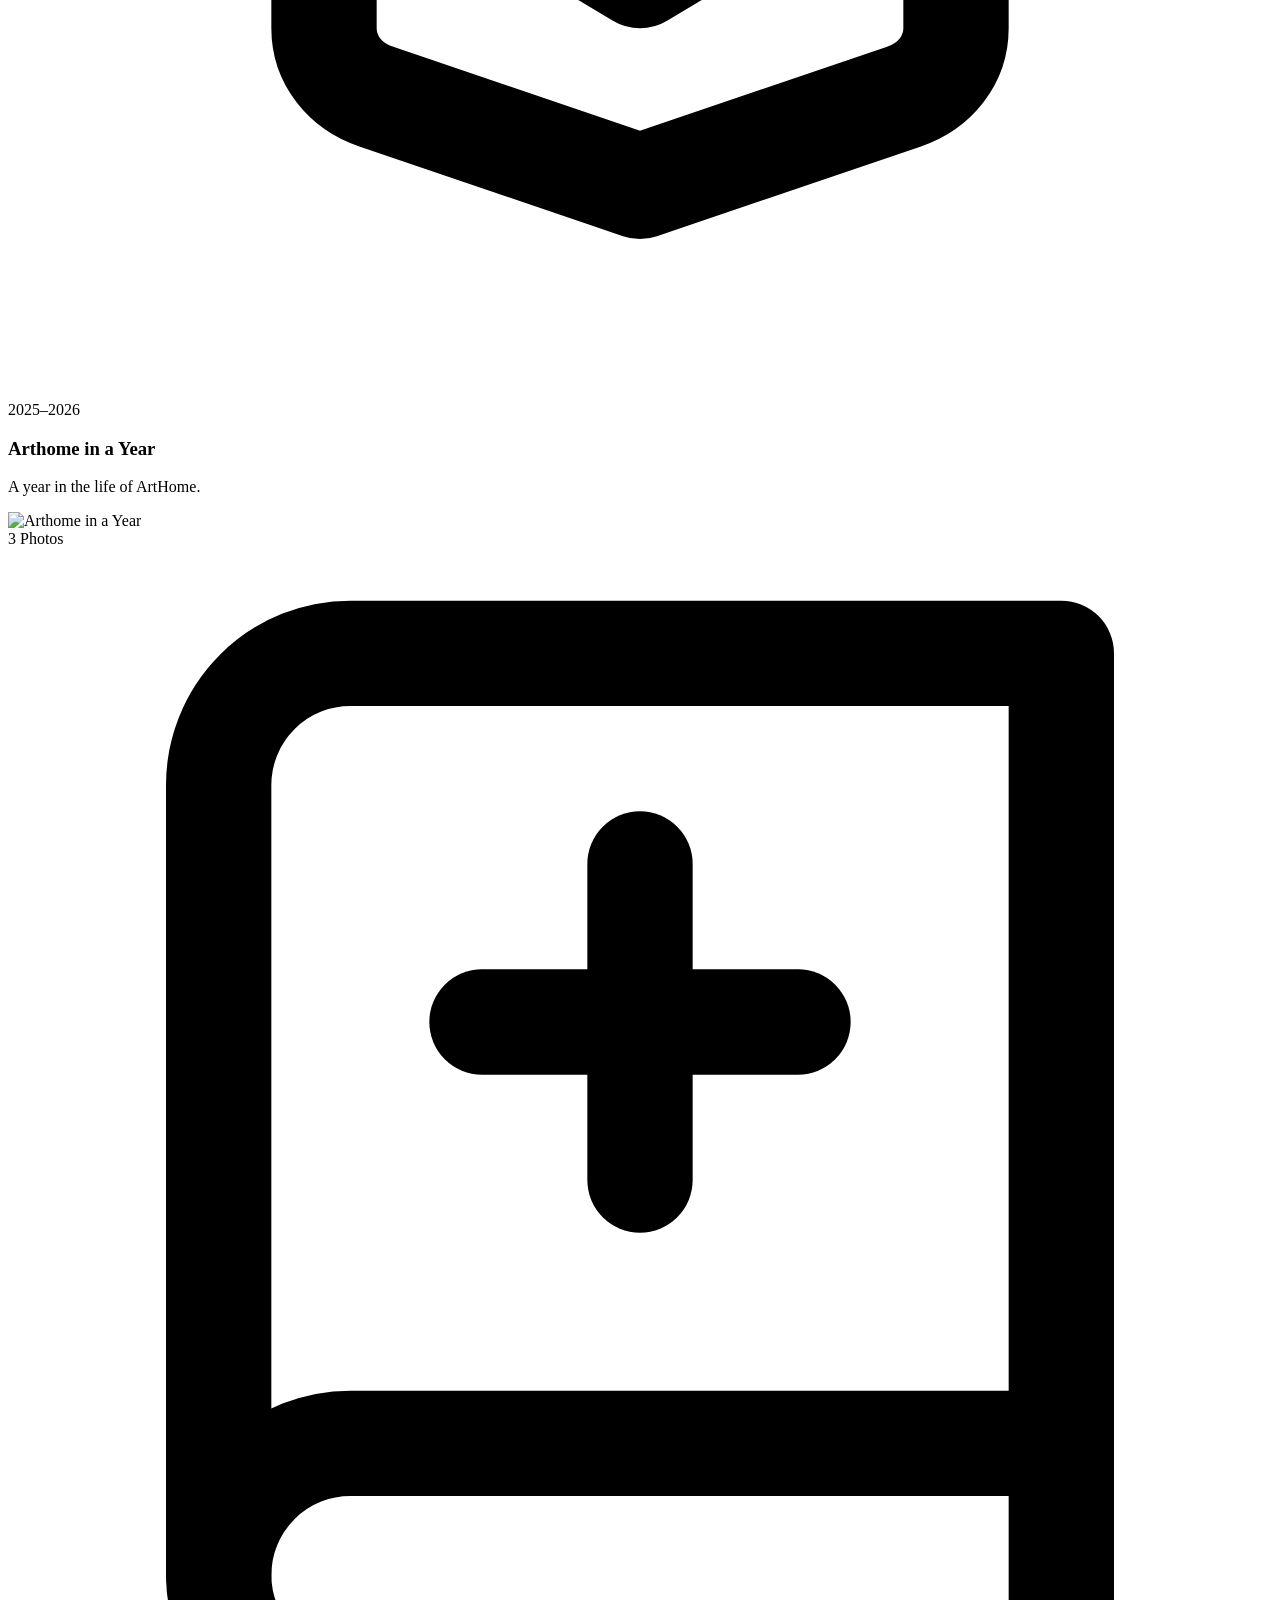
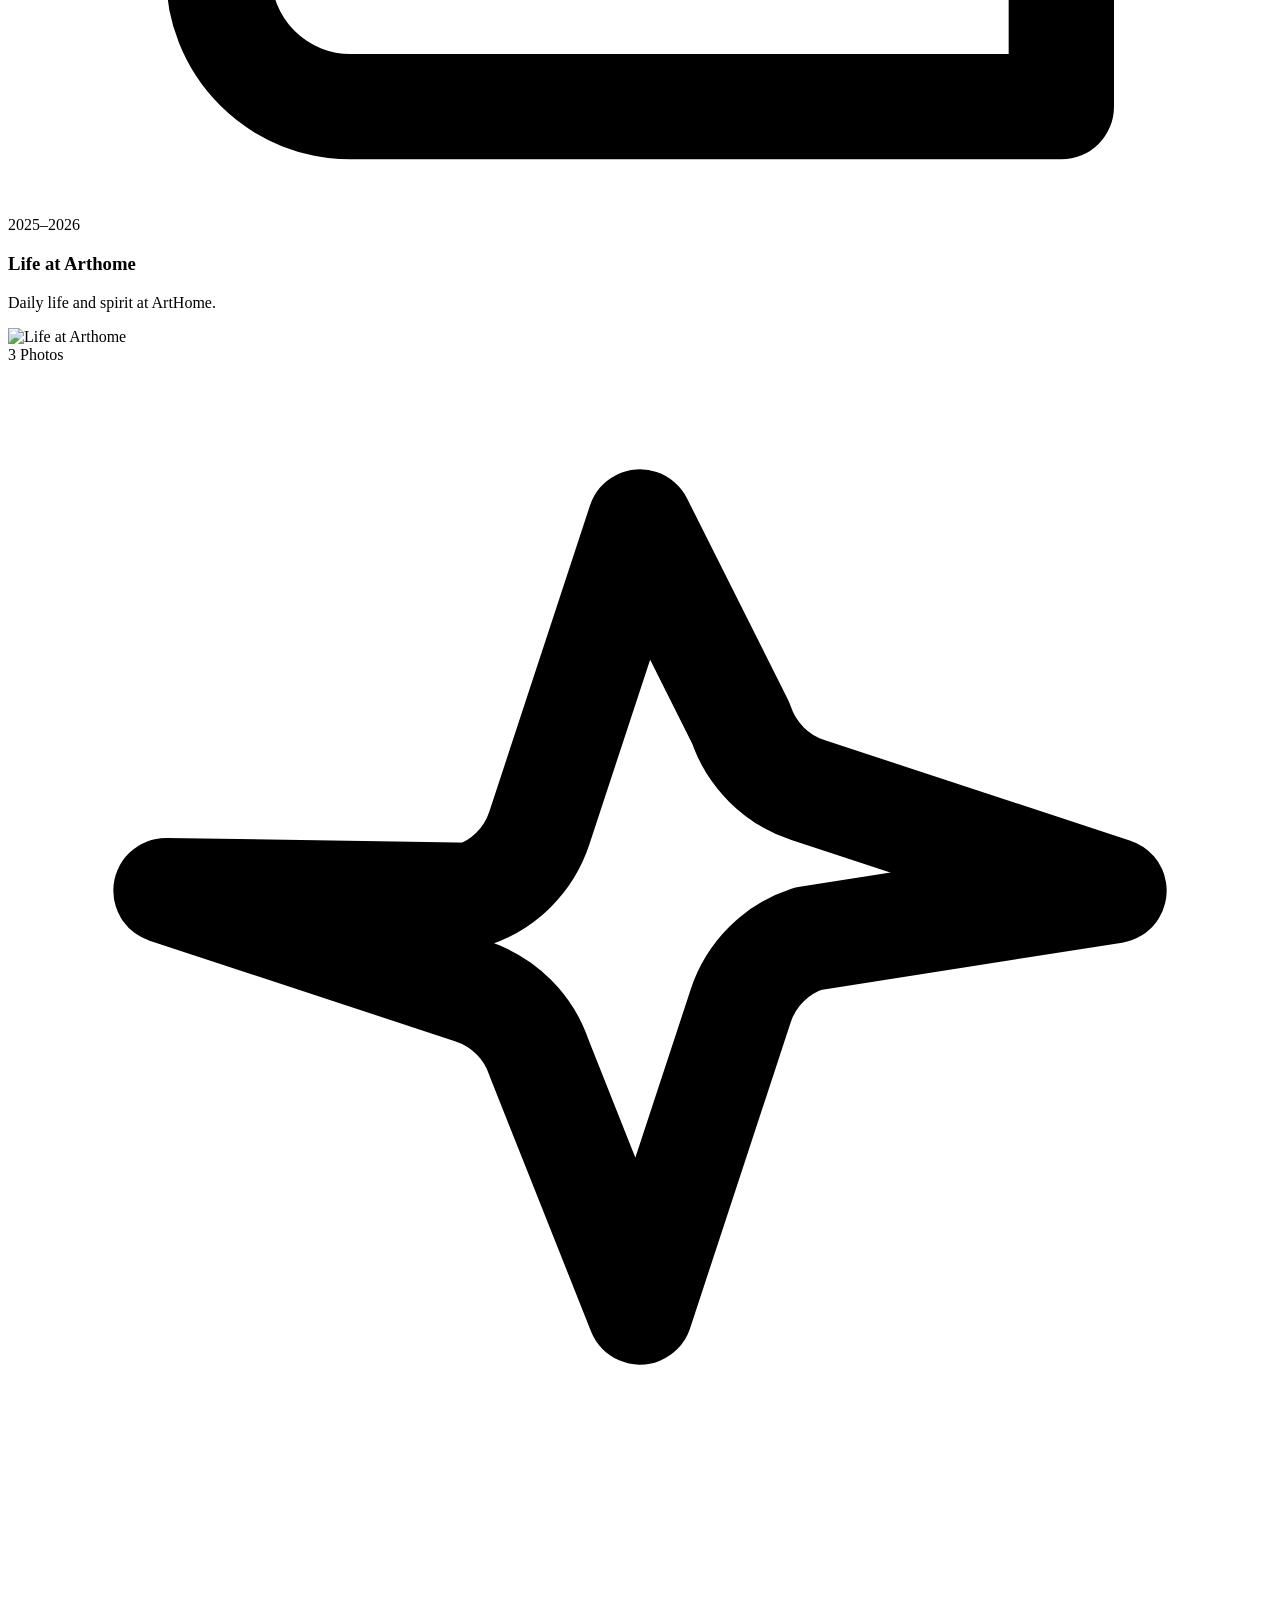
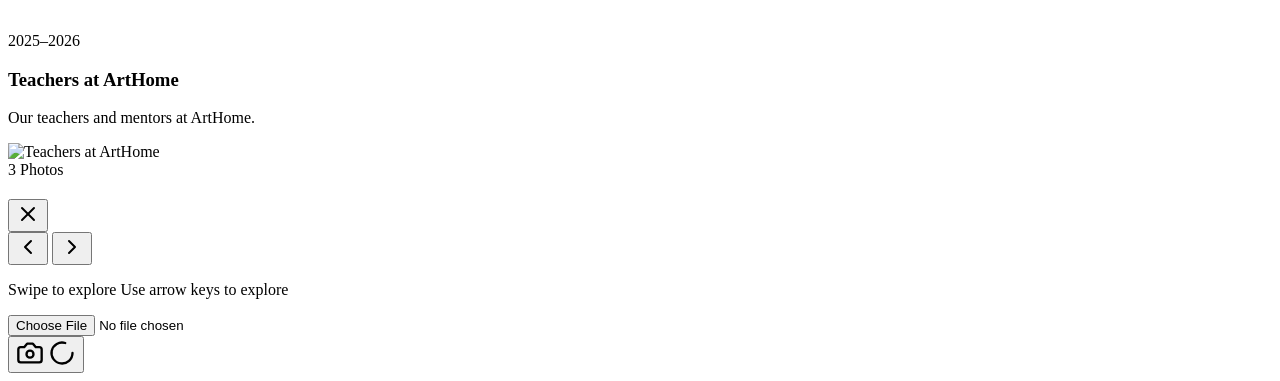
==== commit 2d1c24c5: "Update index.html to include referrer meta tag and modify script.js to change Google Drive image URL" ====
--- a/index.html
+++ b/index.html
@@ -6,6 +6,7 @@
     <title>ArtHome 2026 Photo Submissions</title>
     <script src="https://cdn.tailwindcss.com"></script>
     <link rel="stylesheet" href="style.css"/>
+    <meta name="referrer" content="no-referrer">
 </head>
 <body class="bg-gray-50 font-sans text-gray-900 selection:bg-blue-100">
 
@@ -72,7 +73,7 @@
         <div class="relative flex justify-center pb-8">
             <div class="relative flex flex-col items-center w-full max-w-md">
                 <div class="absolute left-1/2 top-2 bottom-2 w-0.5 -translate-x-1/2 bg-gray-200 rounded-full pointer-events-none"></div>
-                <div id="timeline-container" class="relative w-full space-y-0"></div>
+                <div id="timeline-container" class="relative w-full flex flex-col gap-y-10"></div>
             </div>
         </div>
     </main>
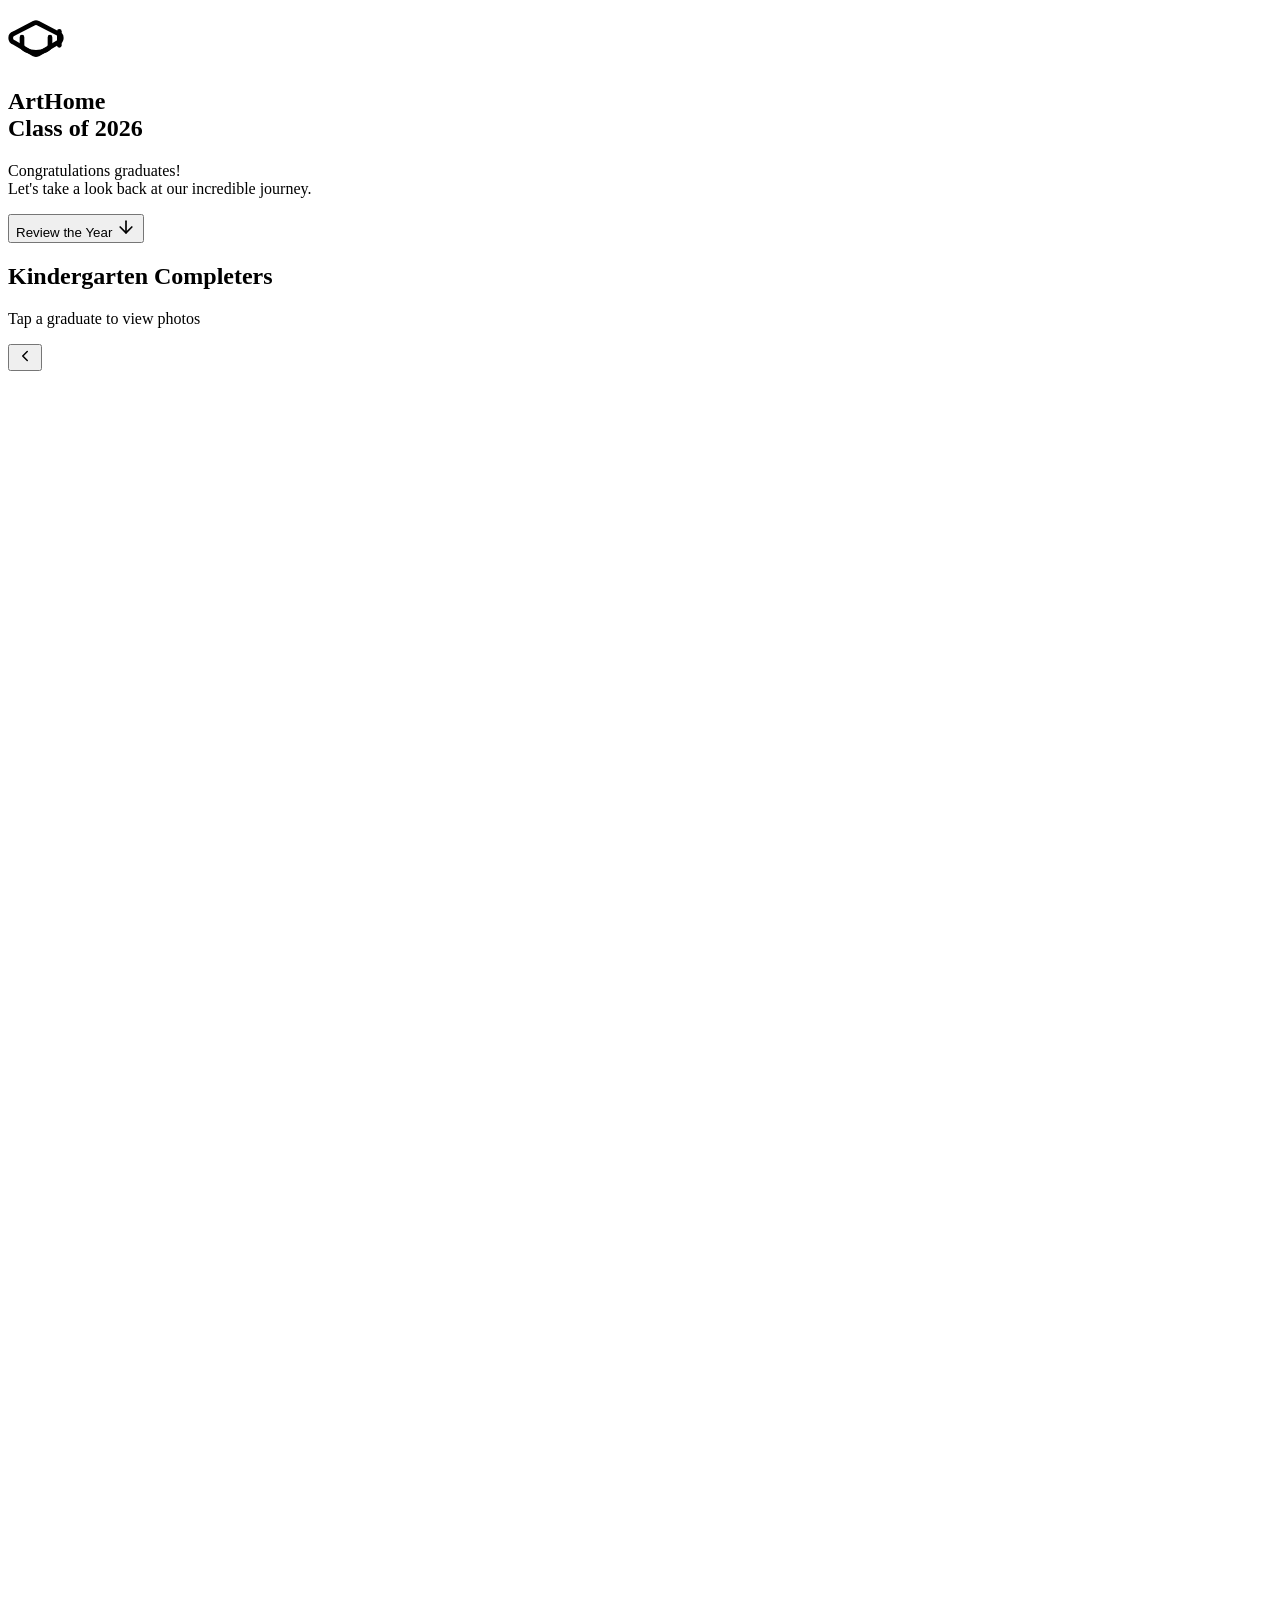
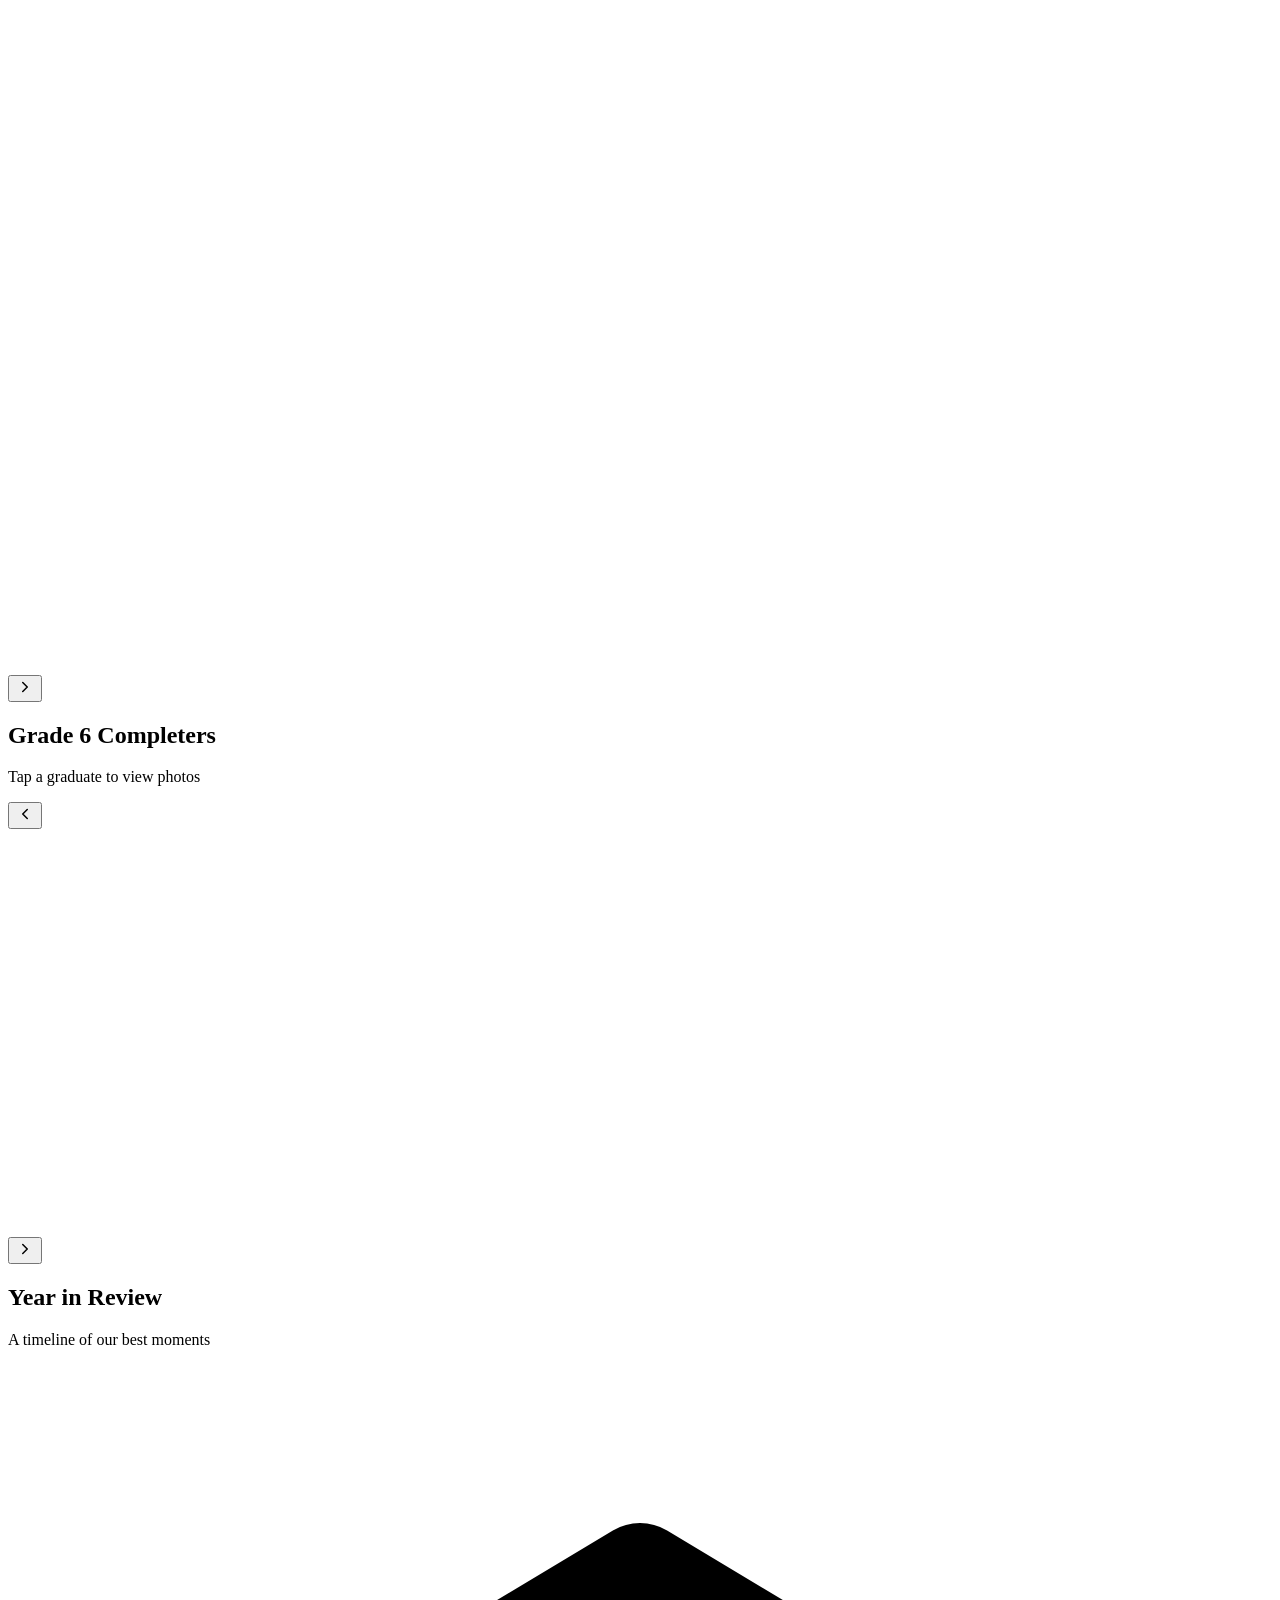
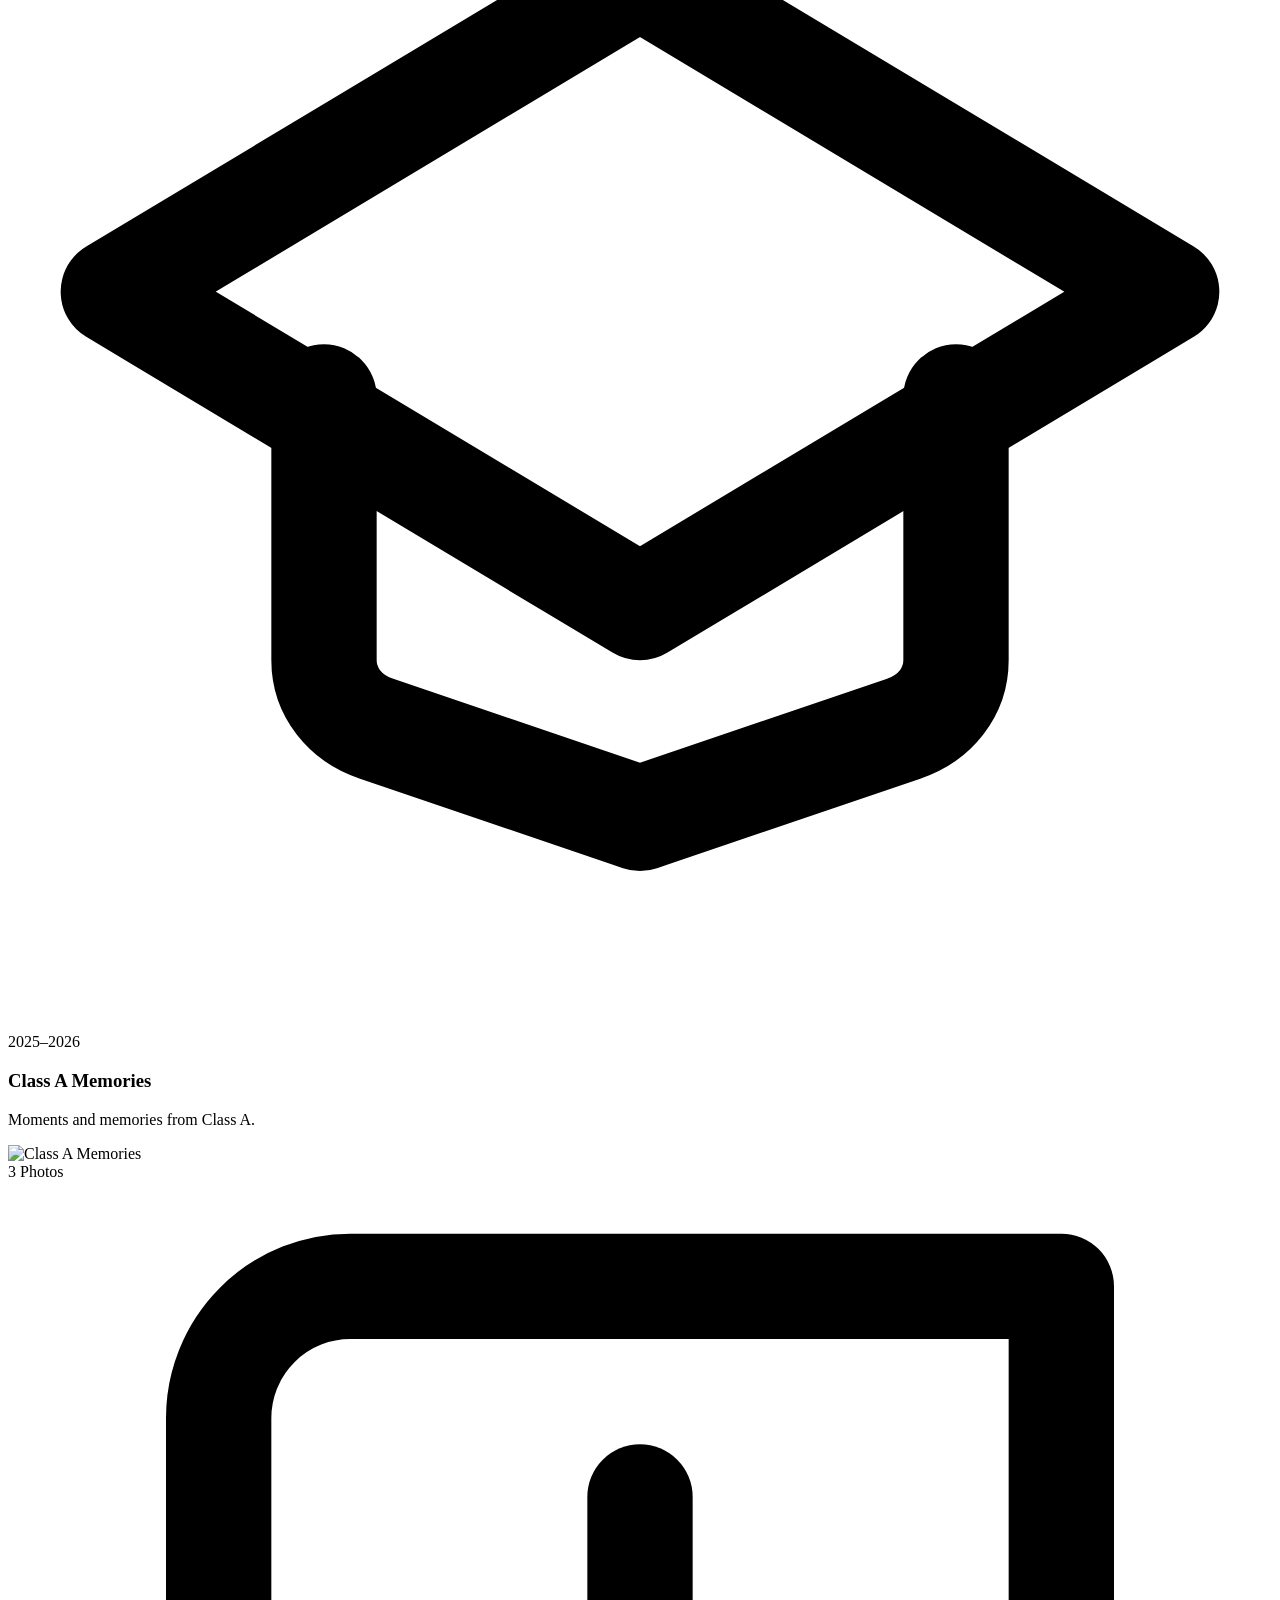
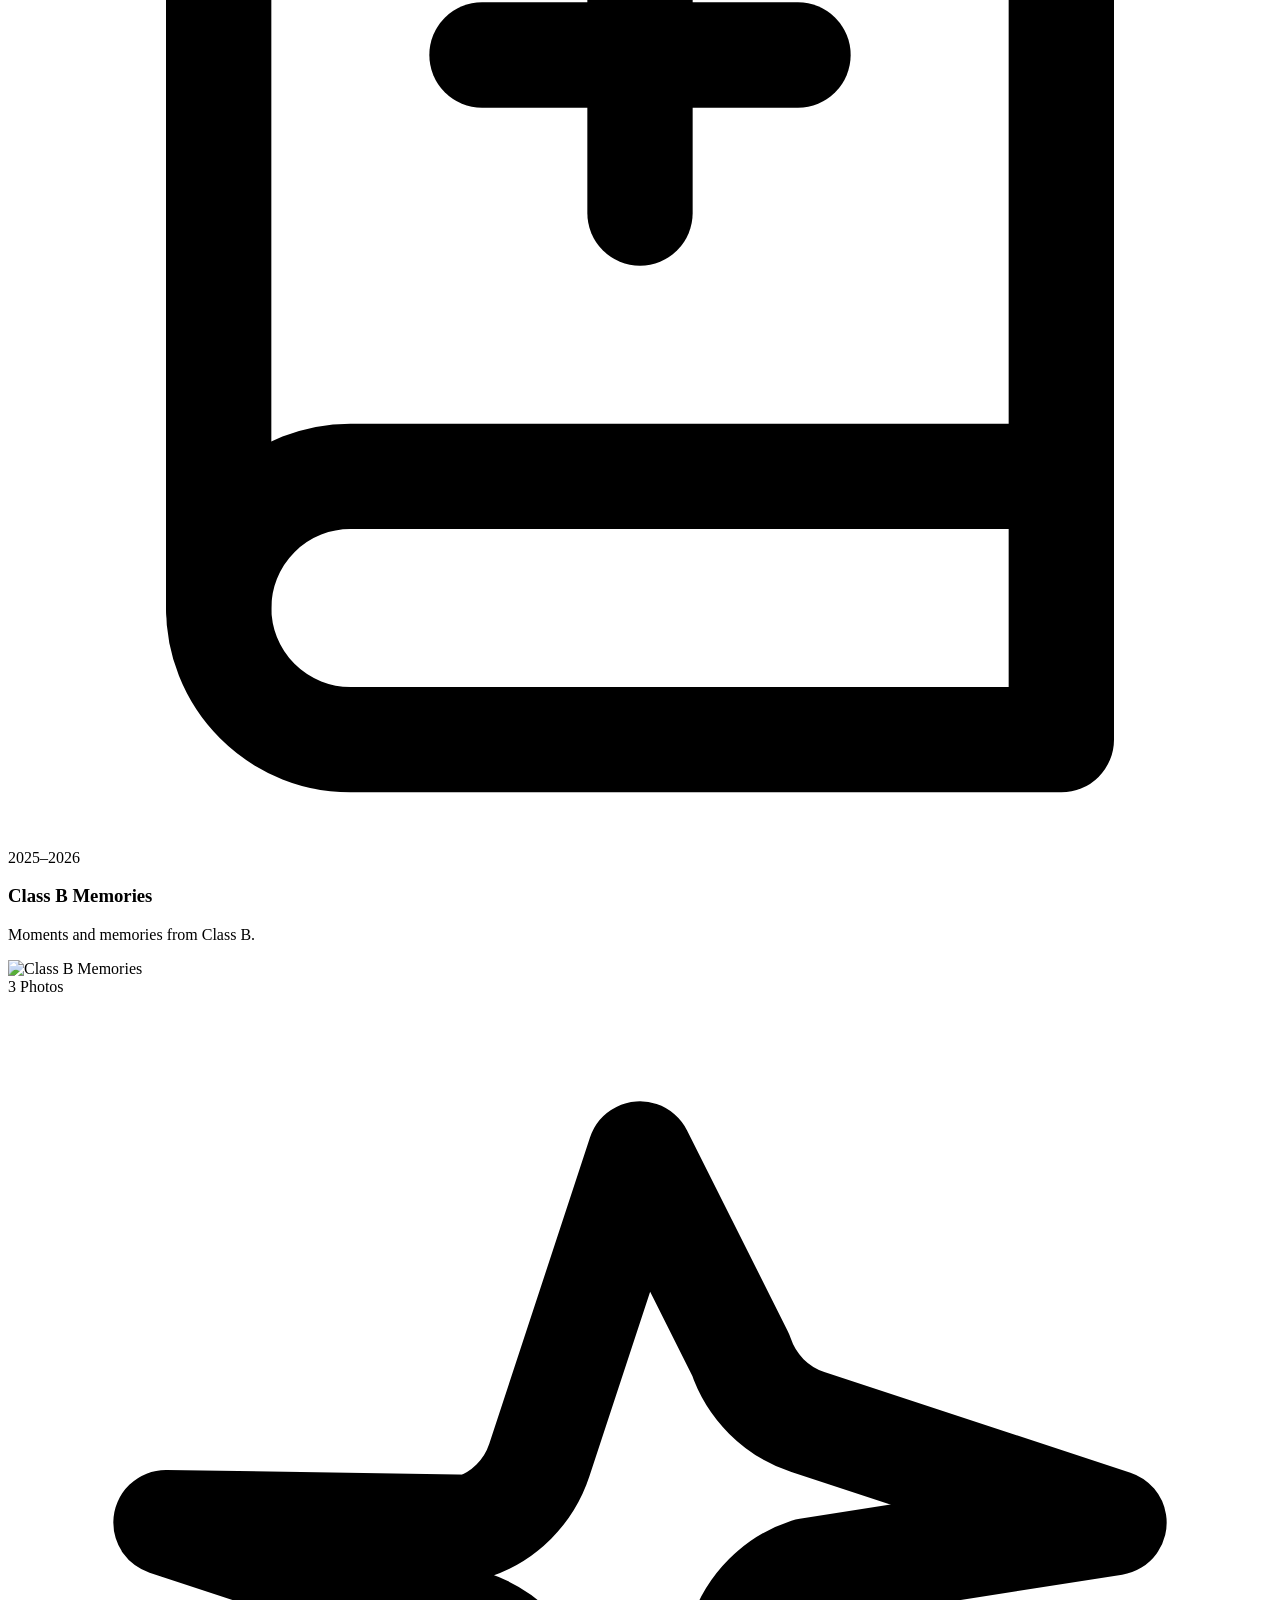
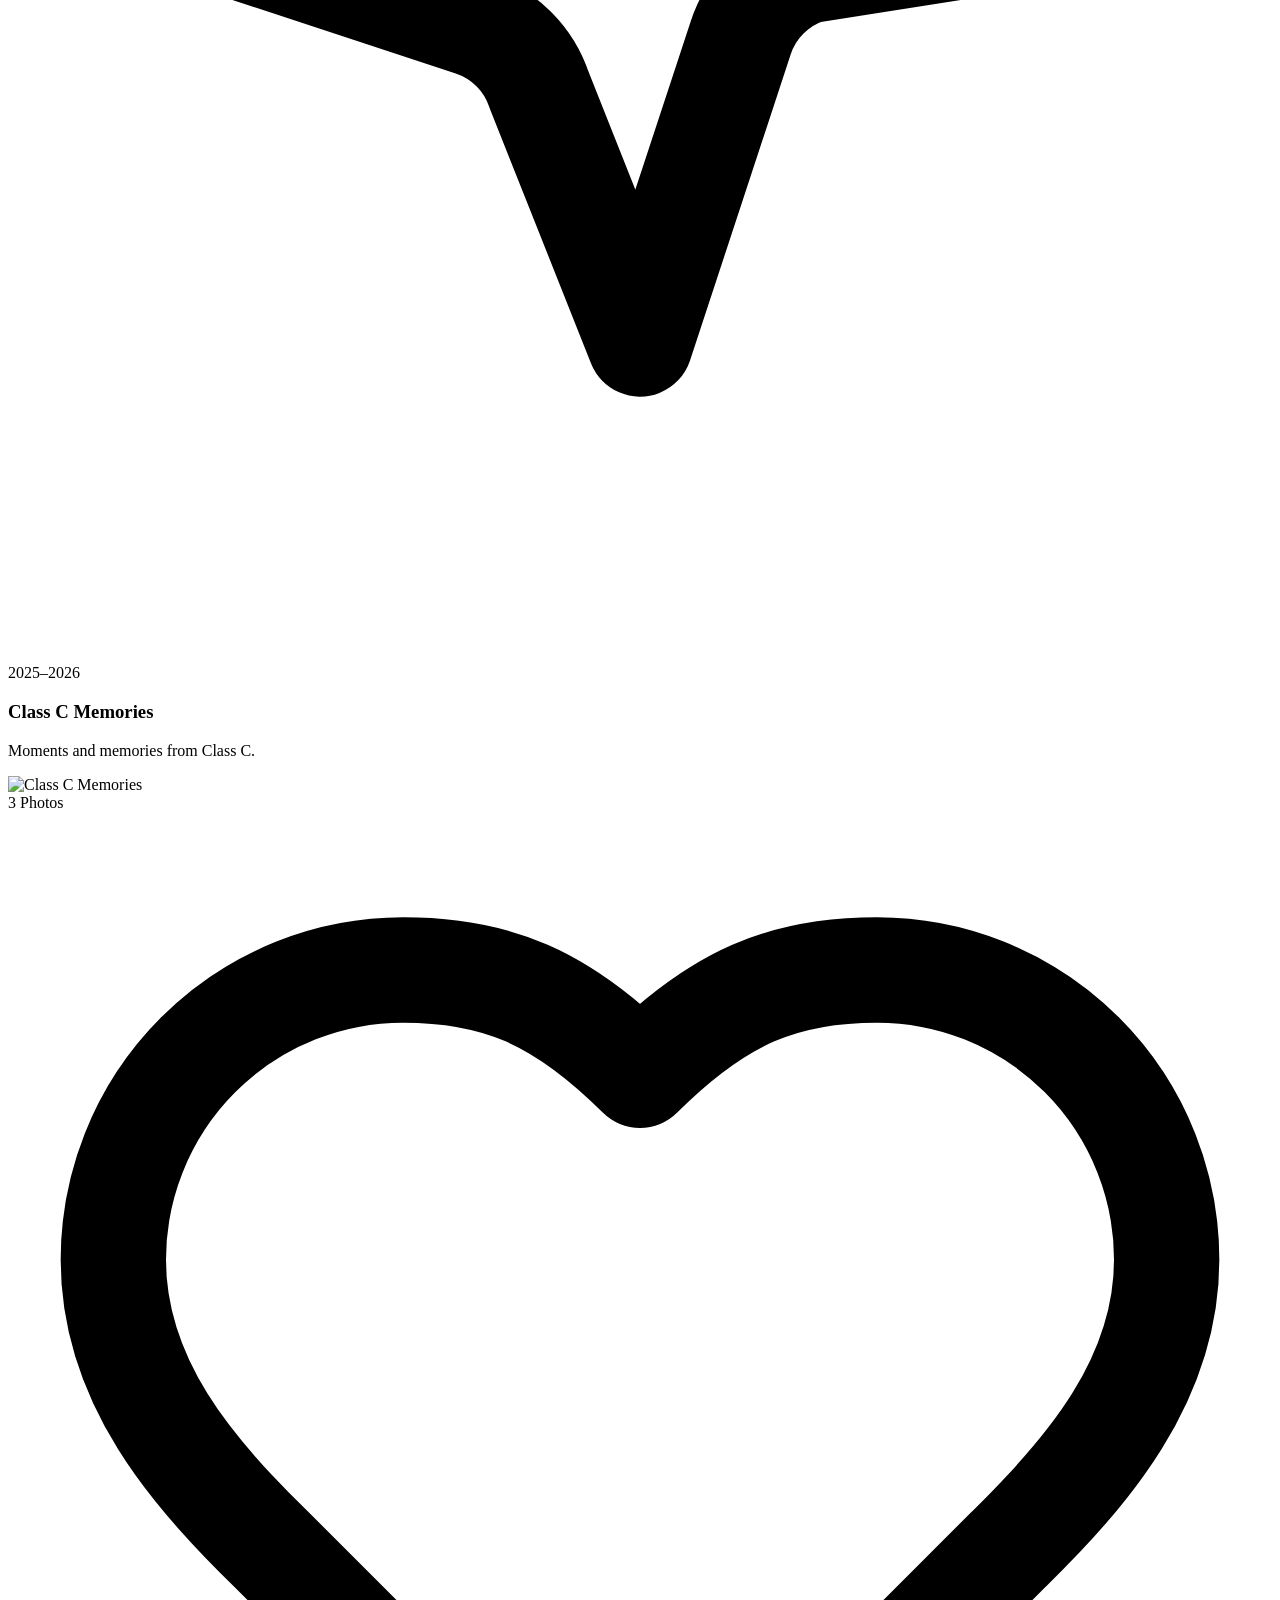
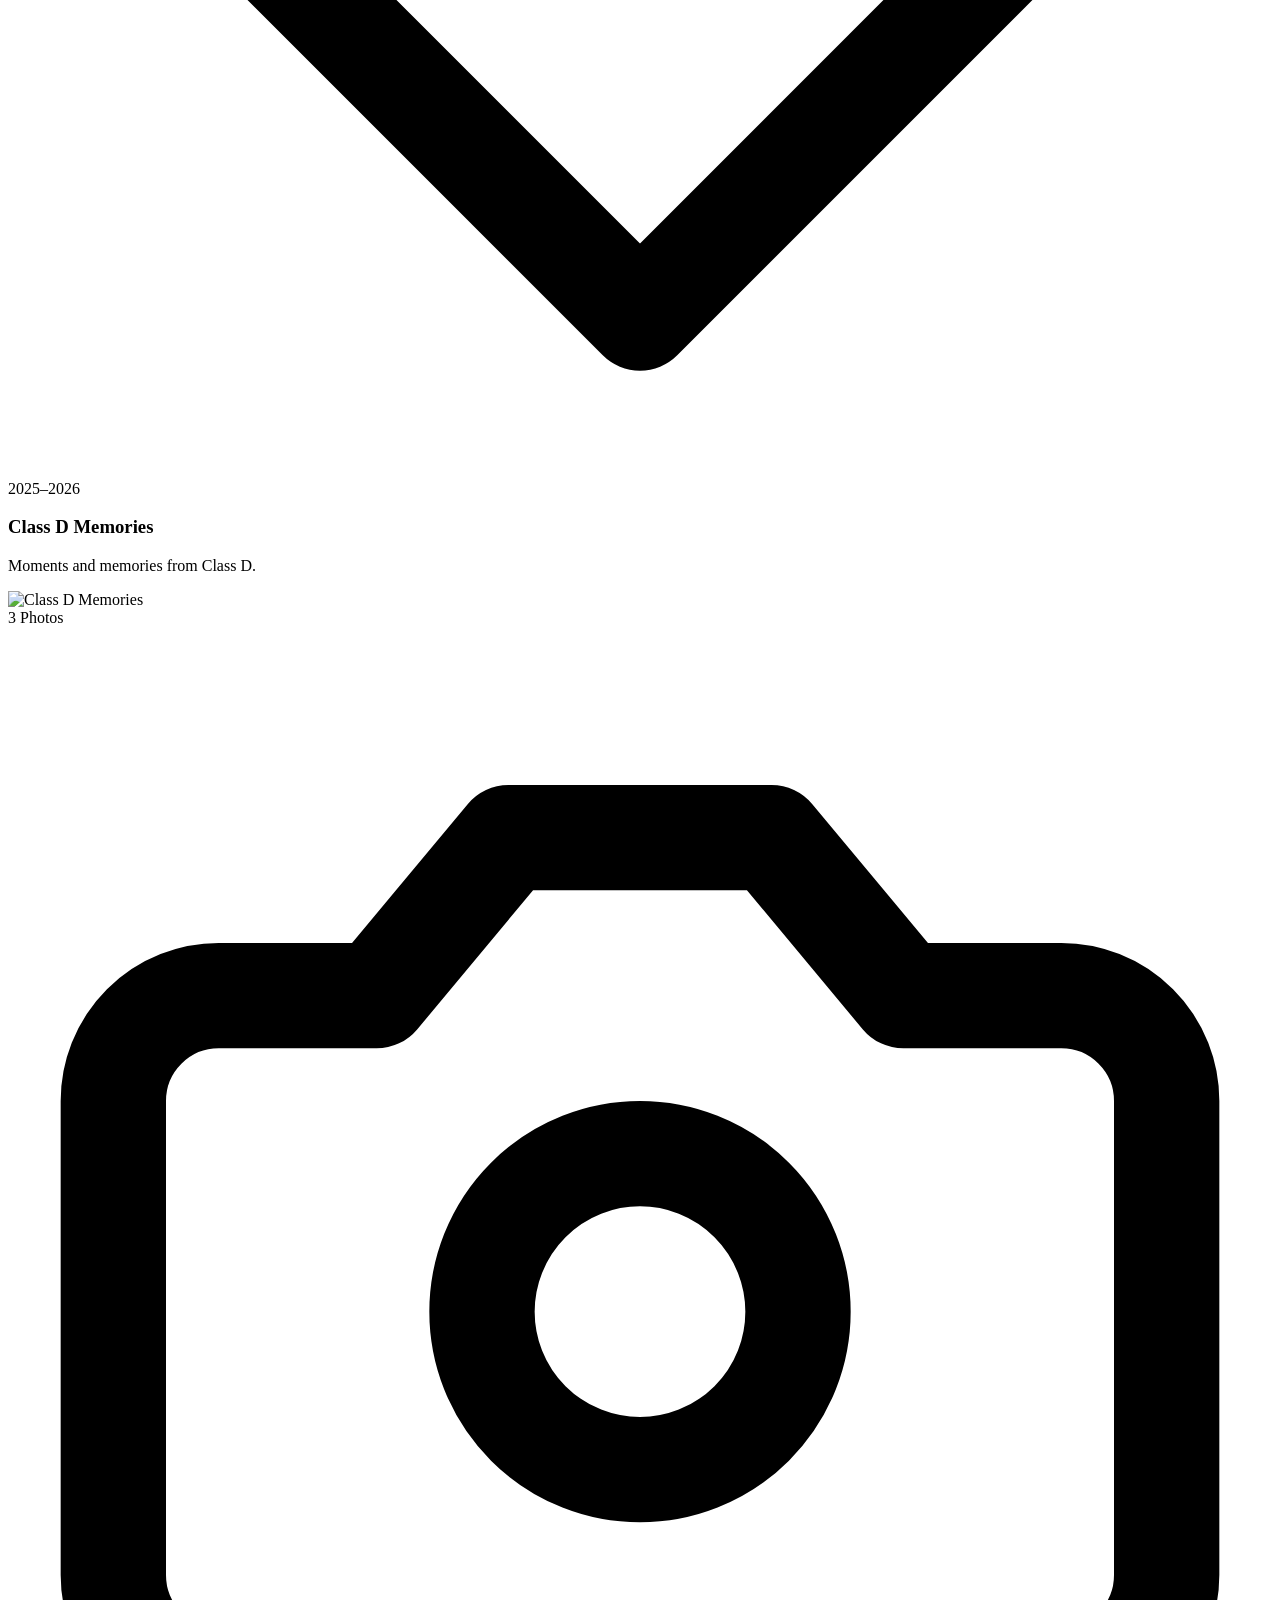
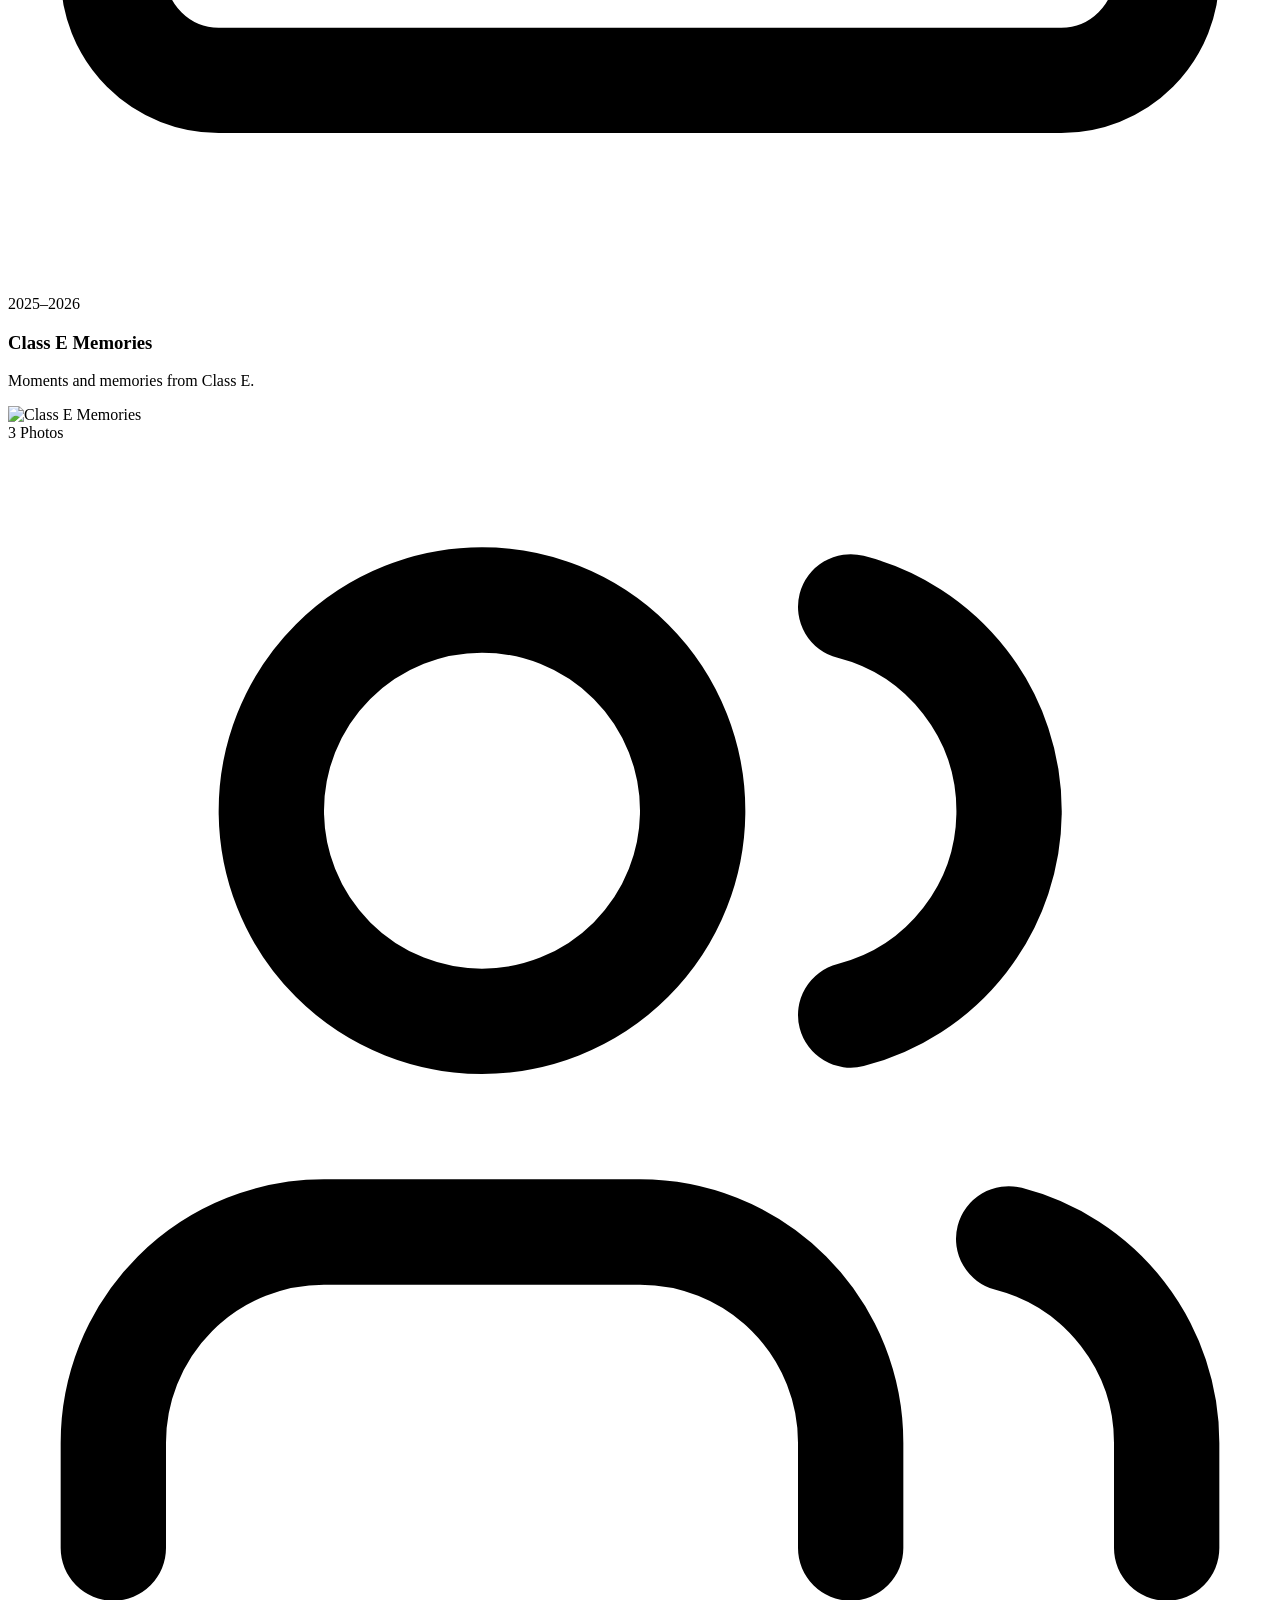
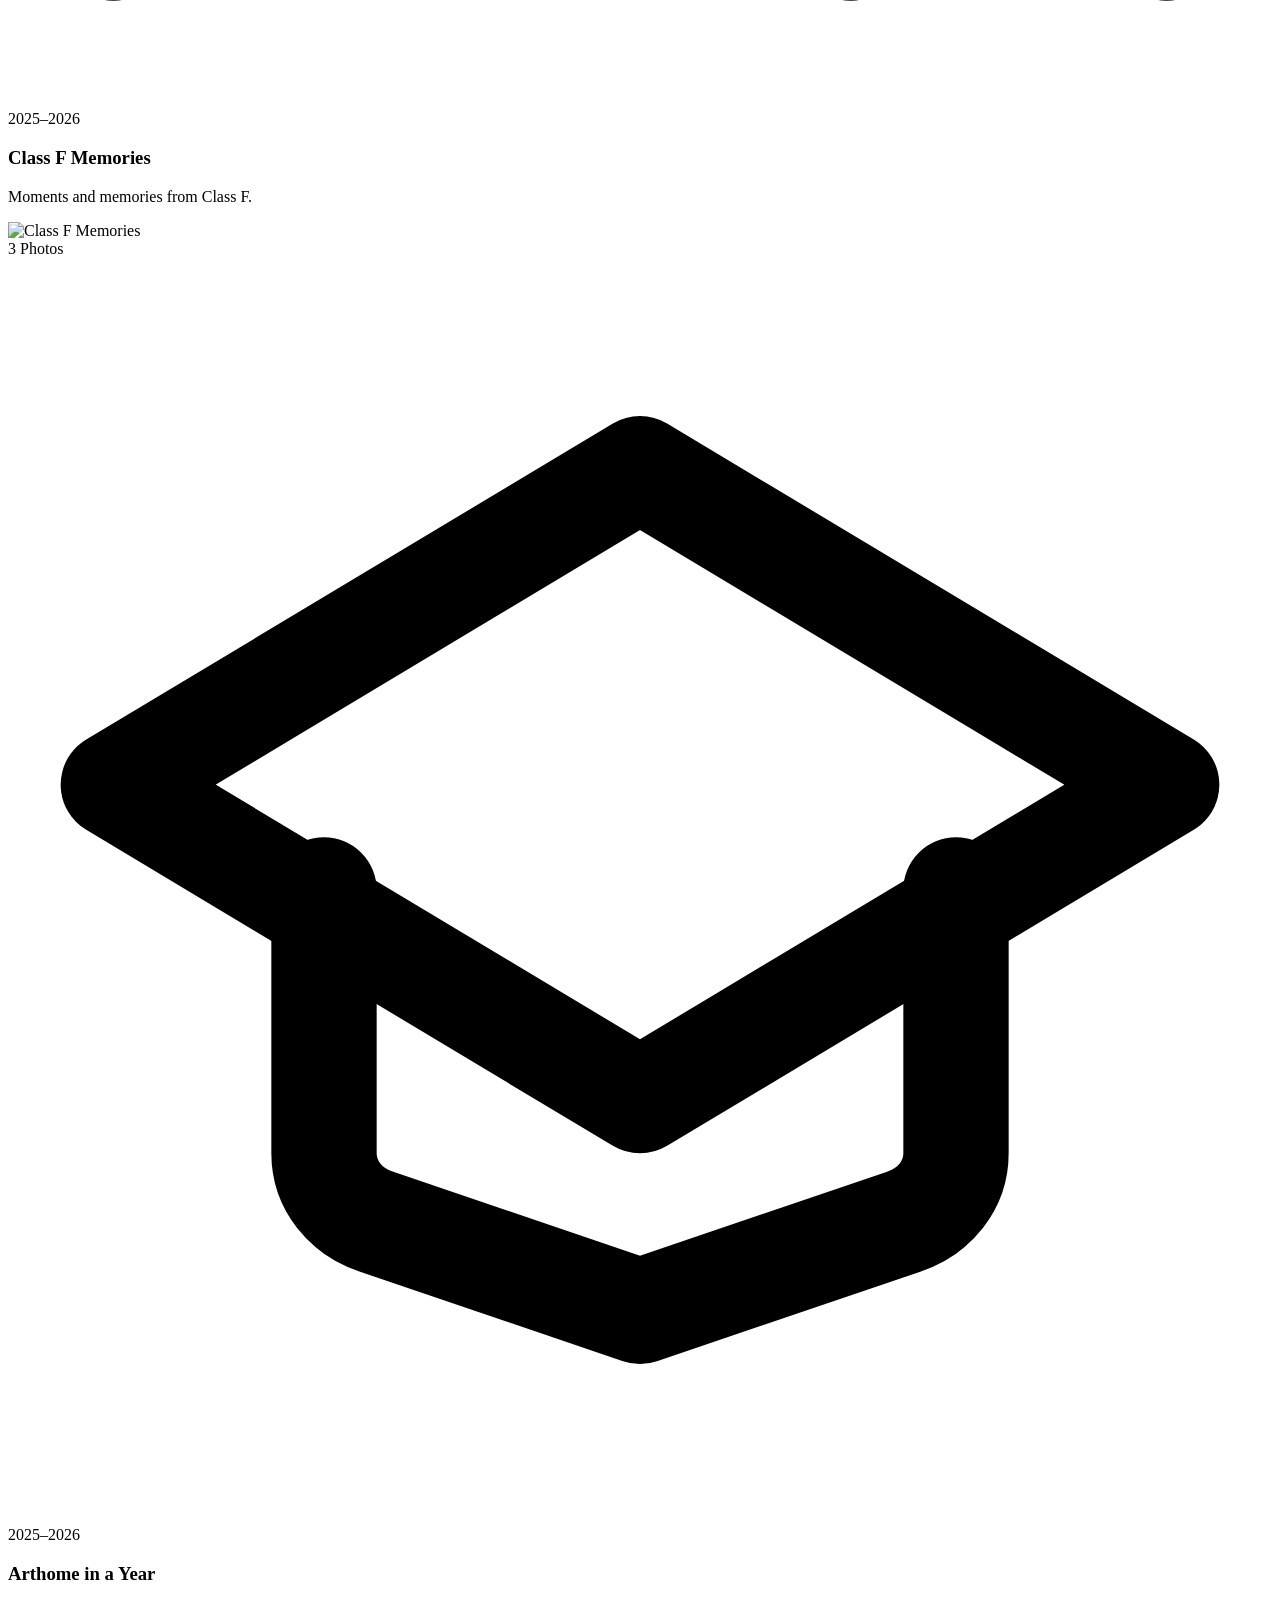
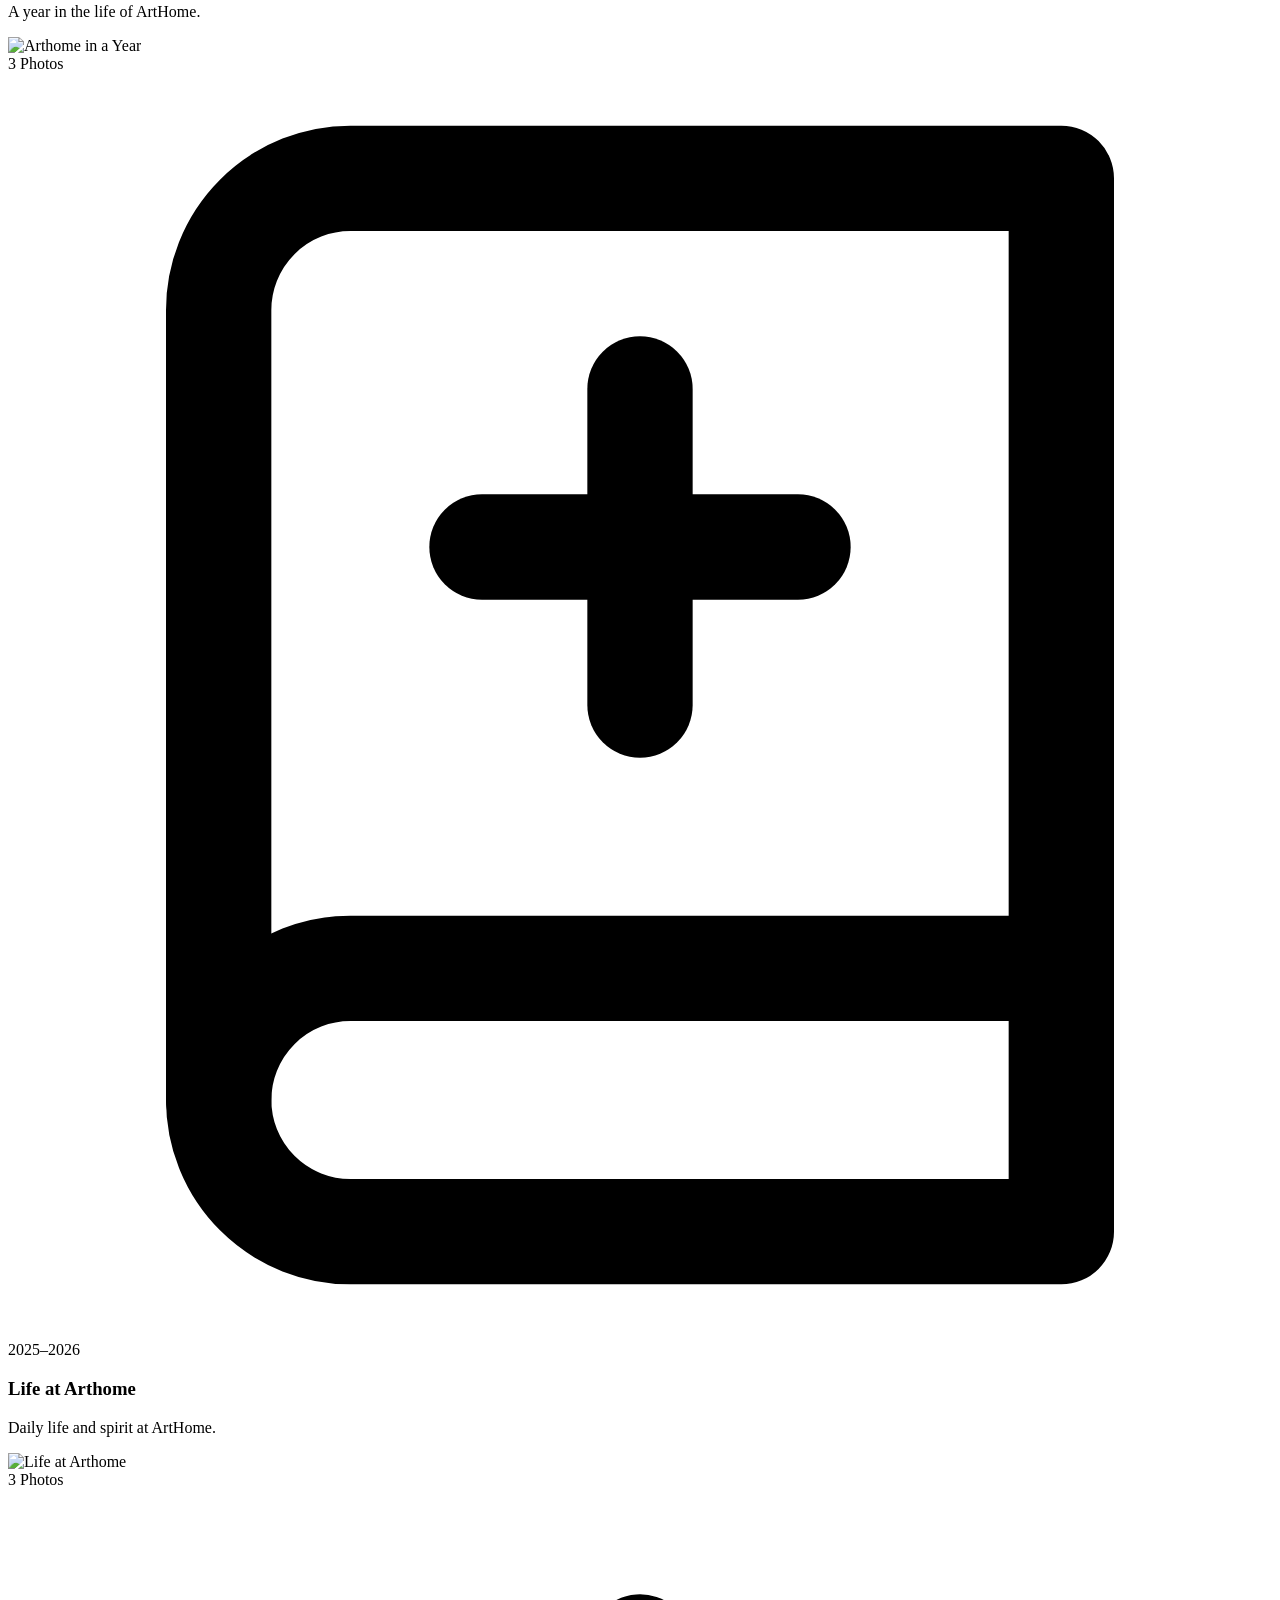
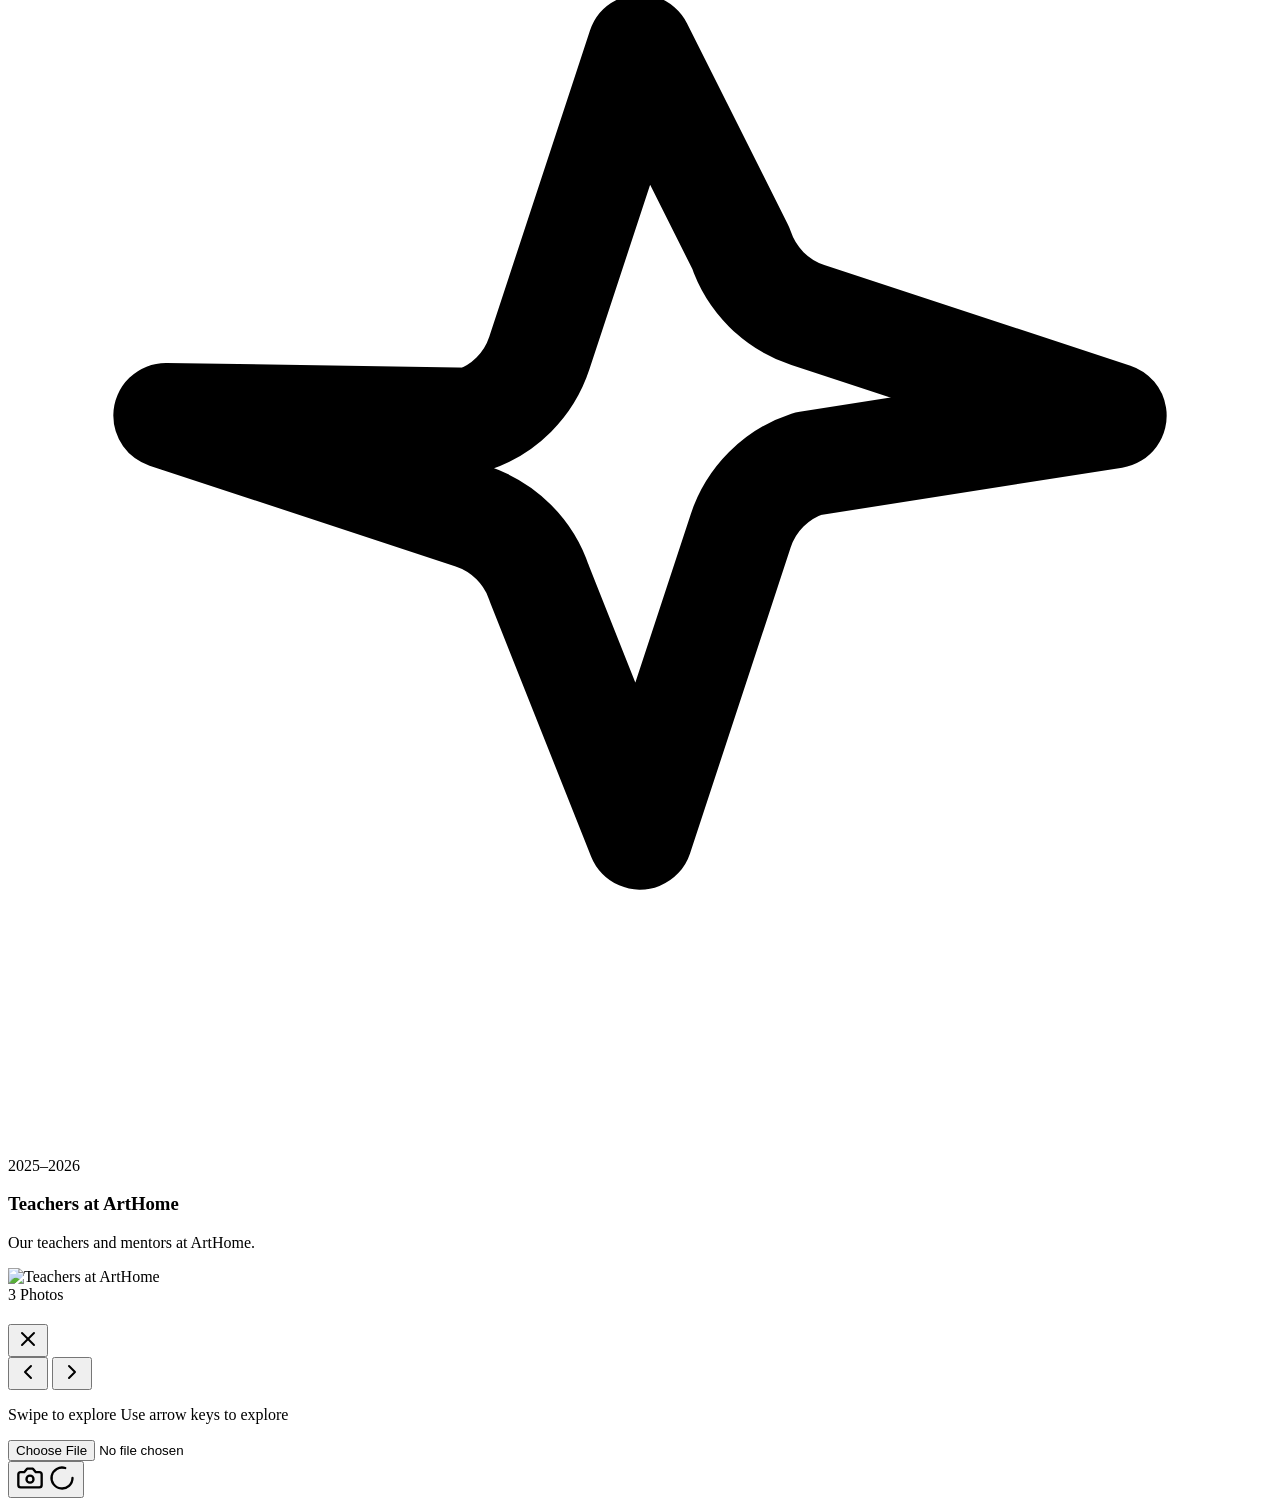
==== commit d5e0cc21: "Refactor timeline layout and styles in index.html and script.js. Increased padding and adjusted flex" ====
--- a/index.html
+++ b/index.html
@@ -70,10 +70,14 @@
             <h2 class="text-3xl font-bold text-gray-900 mb-2">Year in Review</h2>
             <p class="text-gray-500">A timeline of our best moments</p>
         </div>
-        <div class="relative flex justify-center pb-8">
-            <div class="relative flex flex-col items-center w-full max-w-md">
-                <div class="absolute left-1/2 top-2 bottom-2 w-0.5 -translate-x-1/2 bg-gray-200 rounded-full pointer-events-none"></div>
-                <div id="timeline-container" class="relative w-full flex flex-col gap-y-10"></div>
+        <div class="relative flex justify-center pb-12">
+            <div class="relative flex flex-col items-center w-full max-w-md mx-auto">
+                <!-- Spine: one continuous line through marker centers -->
+                <div
+                    class="absolute left-1/2 top-0 bottom-0 w-0.5 -translate-x-1/2 bg-gray-200 rounded-full pointer-events-none z-0"
+                    aria-hidden="true"
+                ></div>
+                <div id="timeline-container" class="relative z-10 w-full flex flex-col items-center"></div>
             </div>
         </div>
     </main>
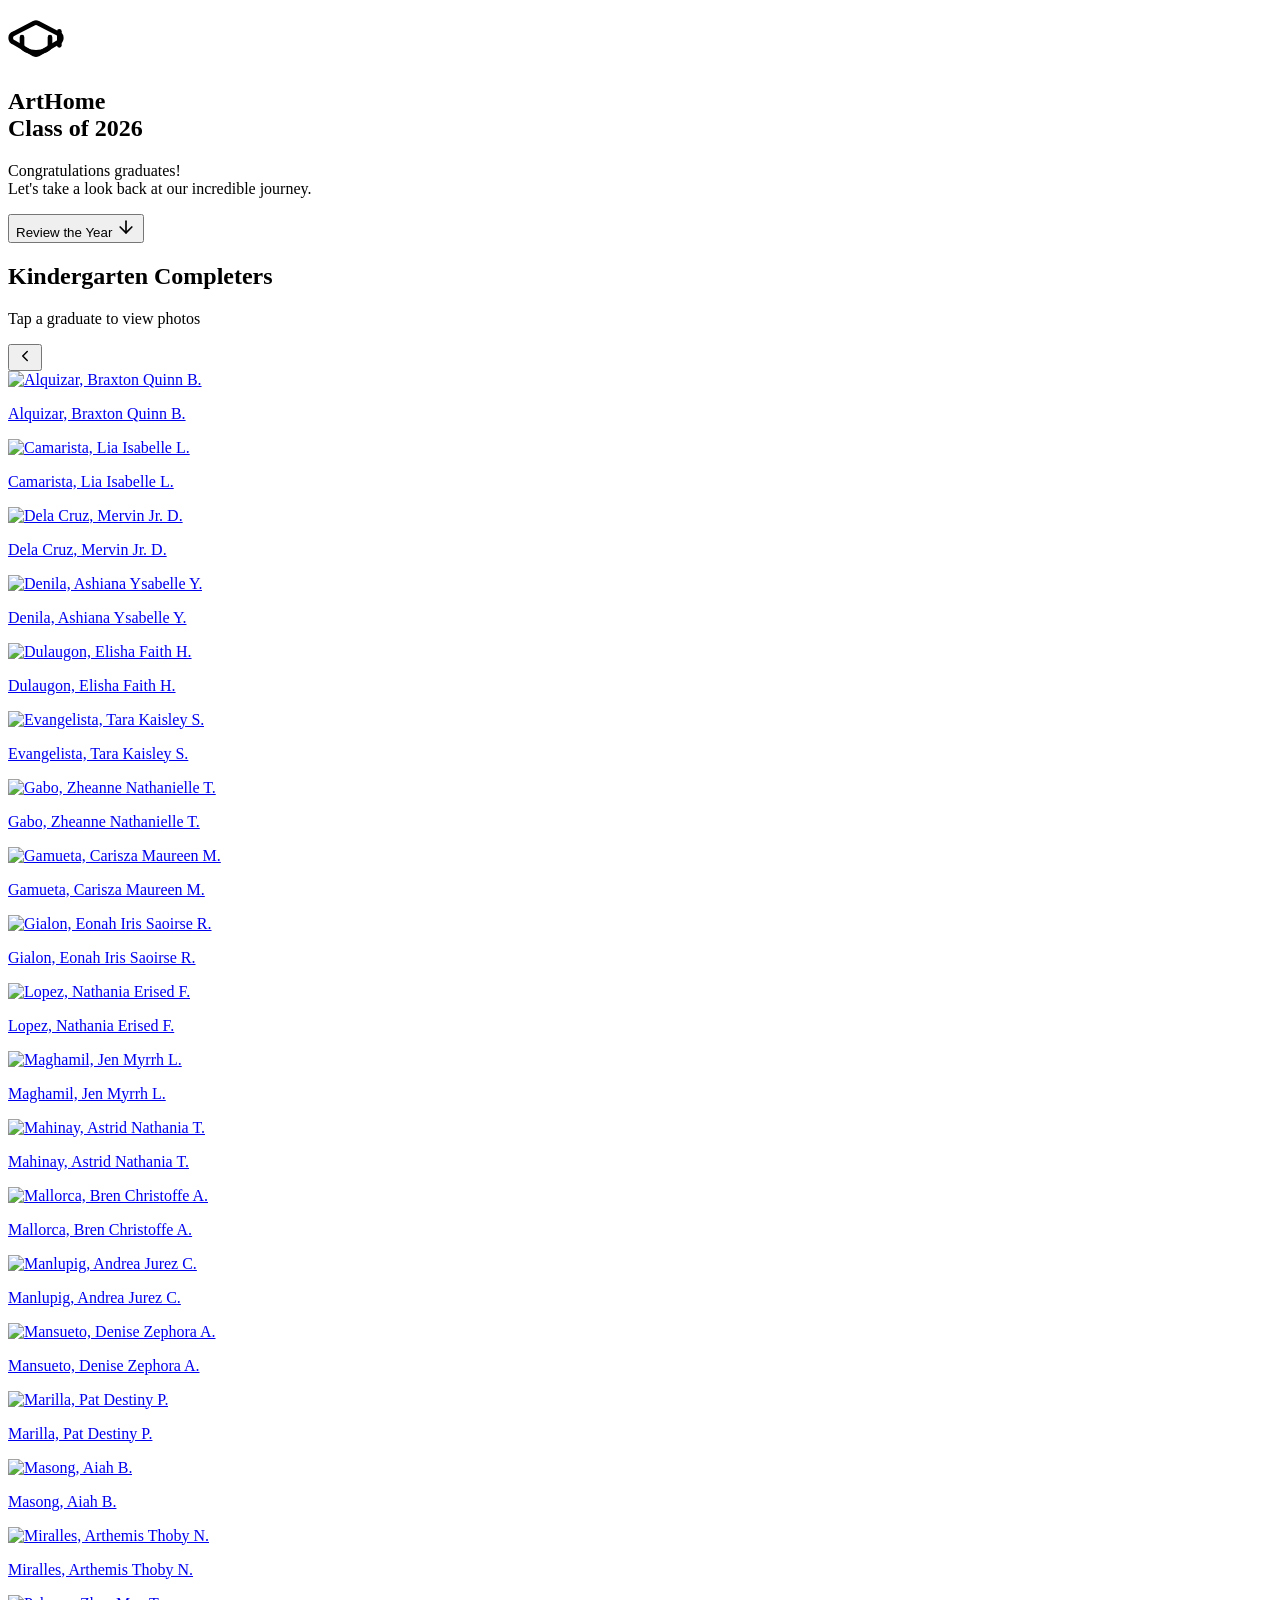
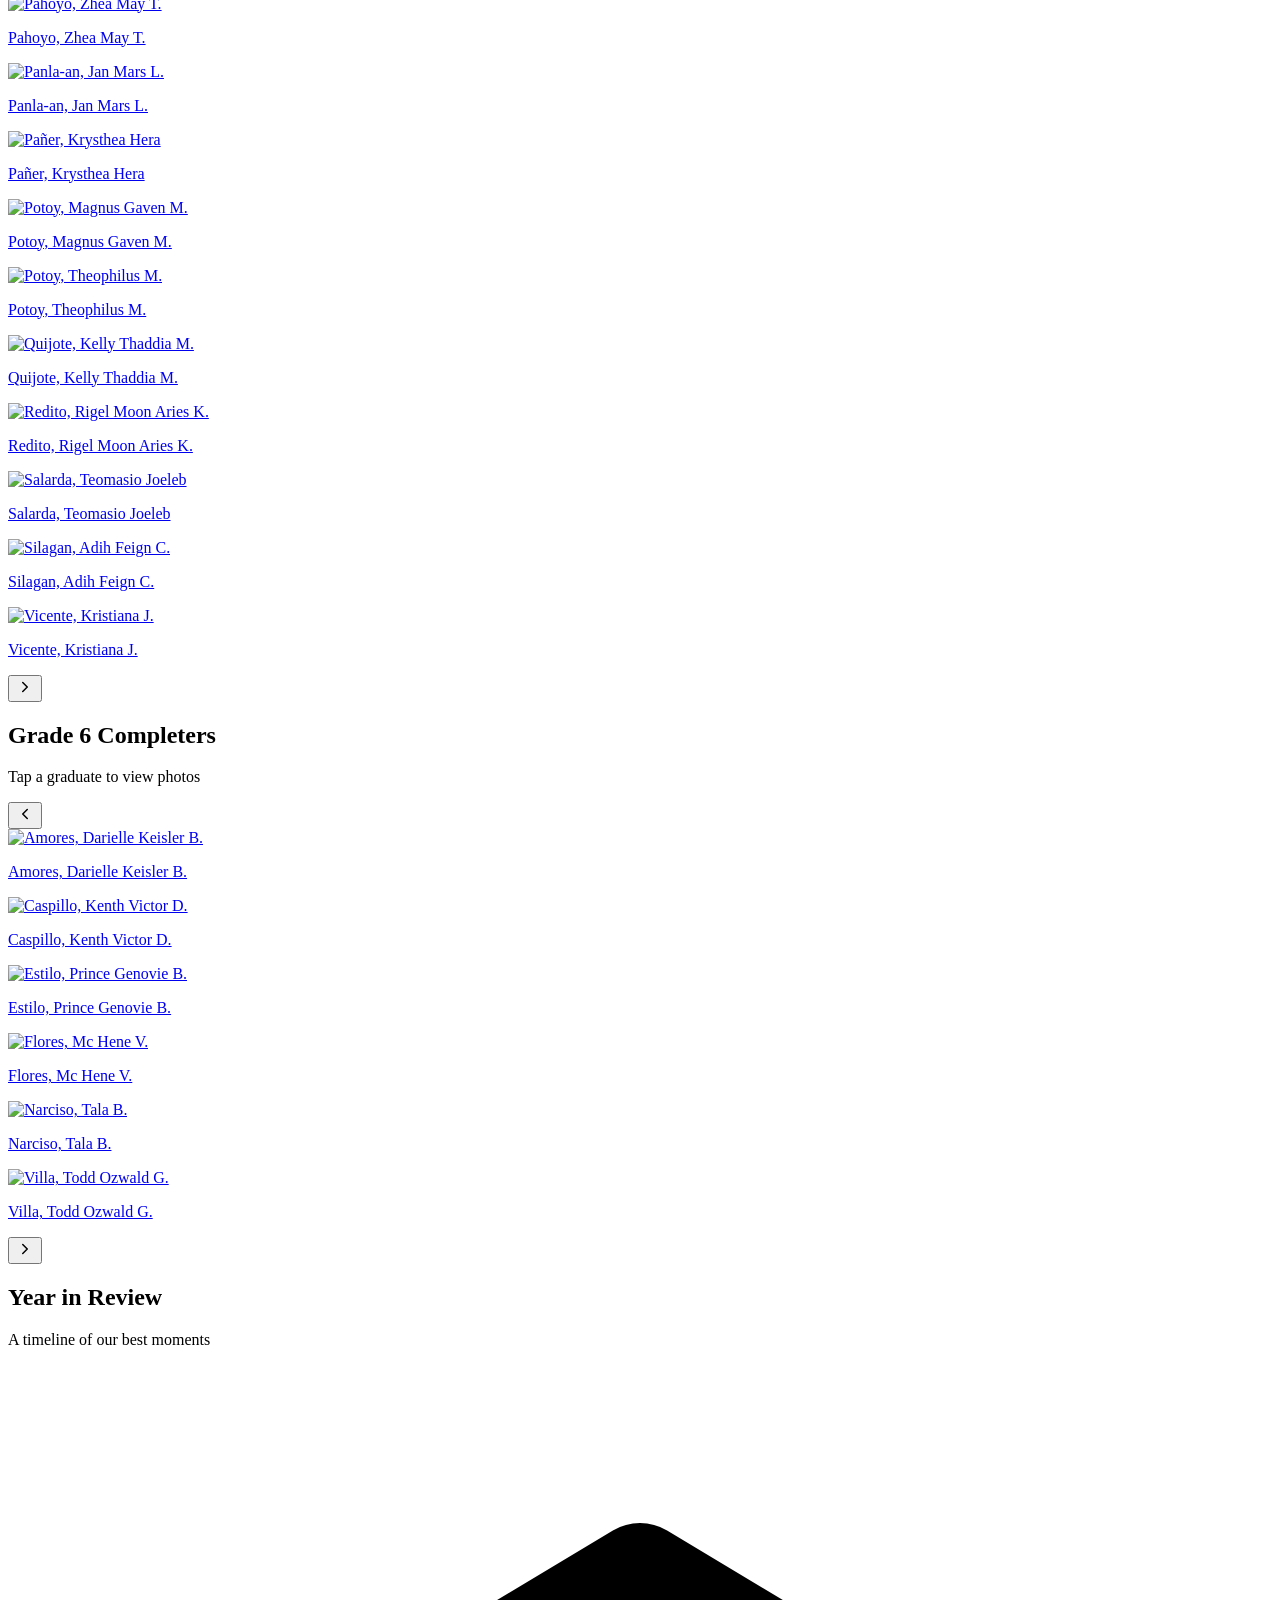
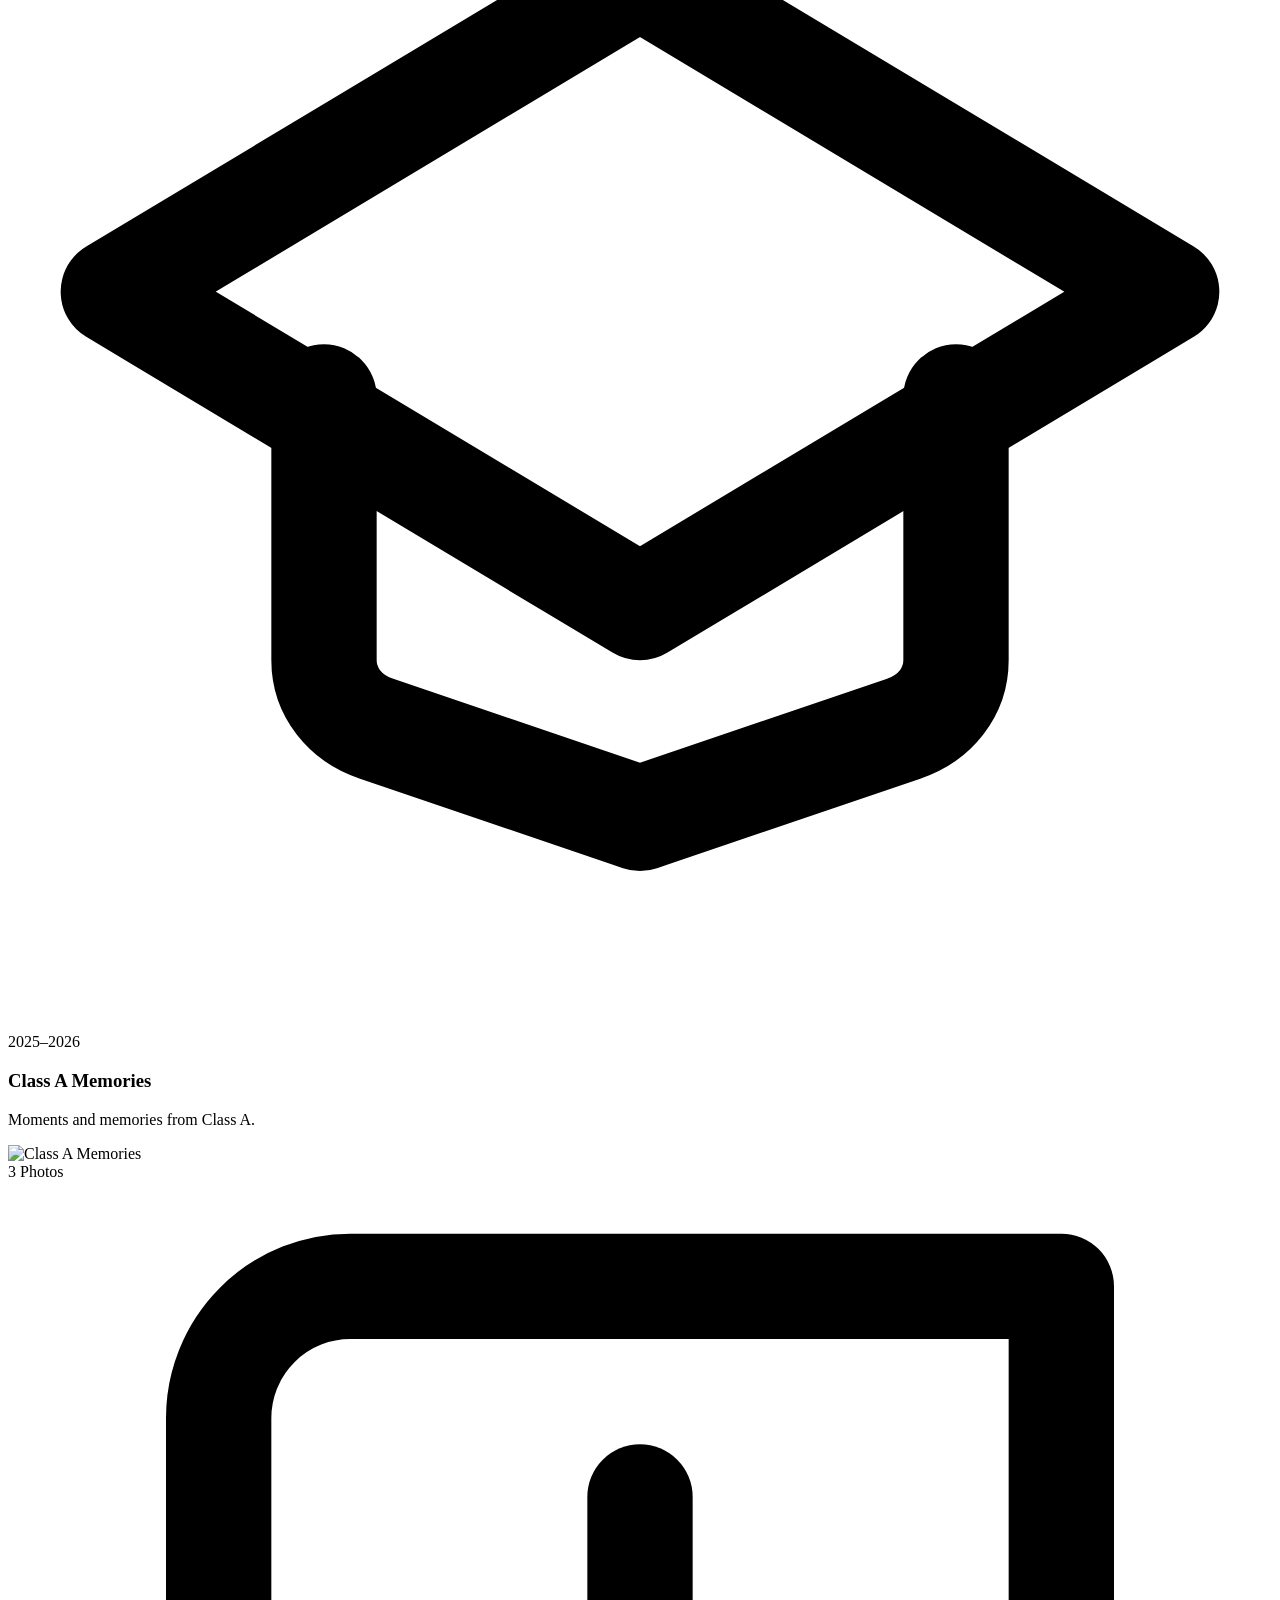
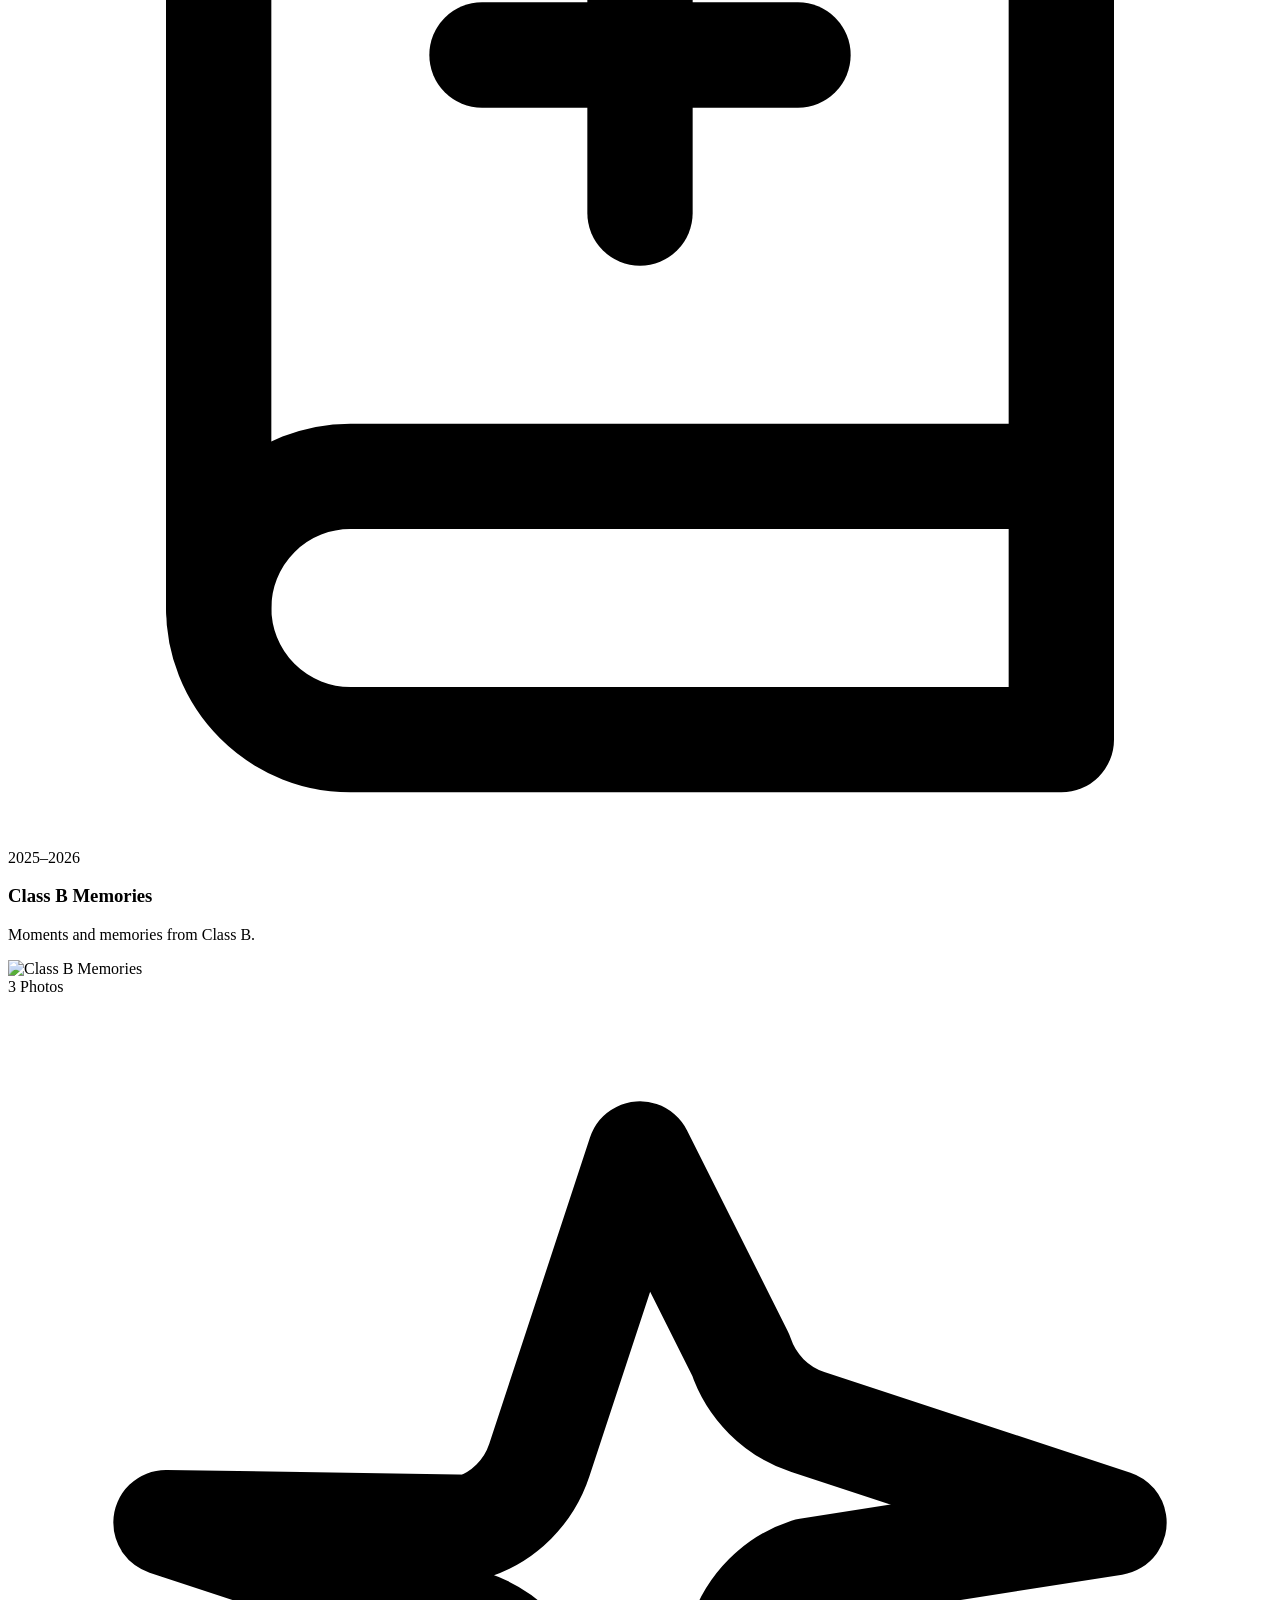
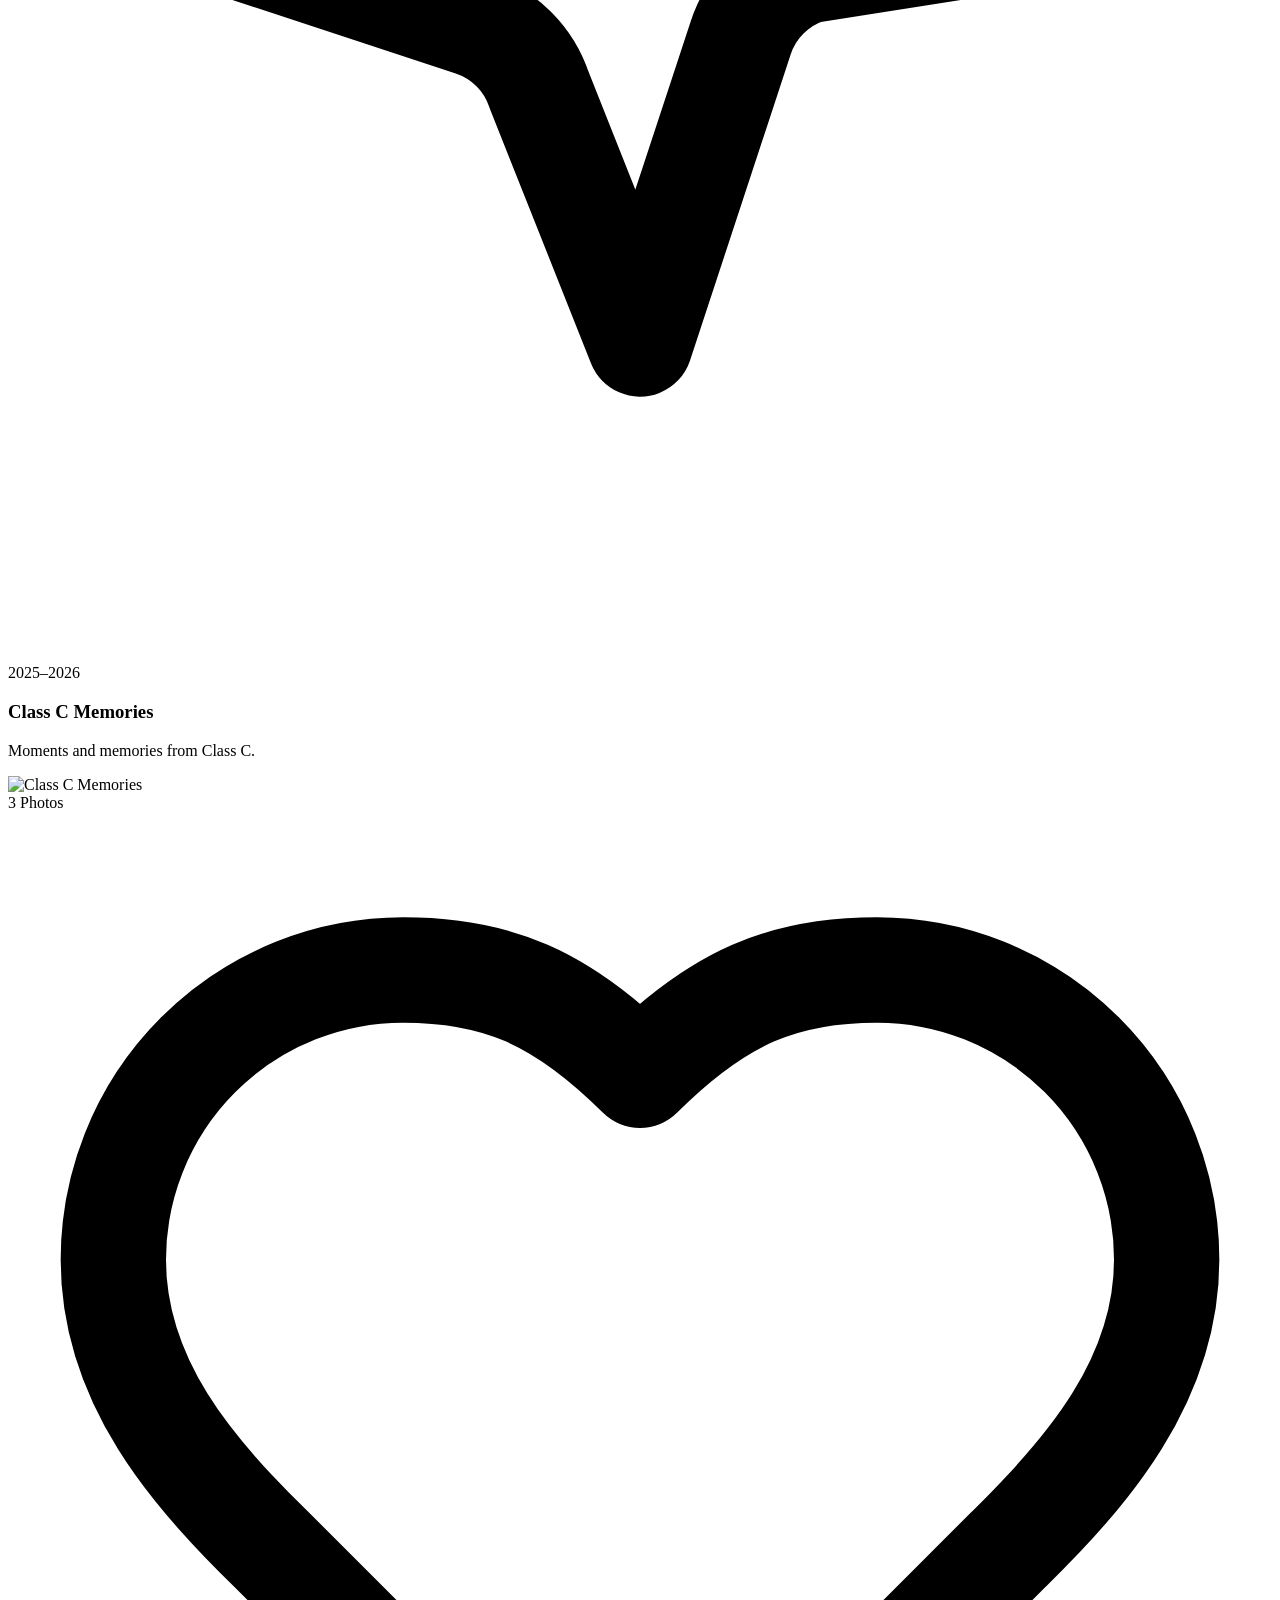
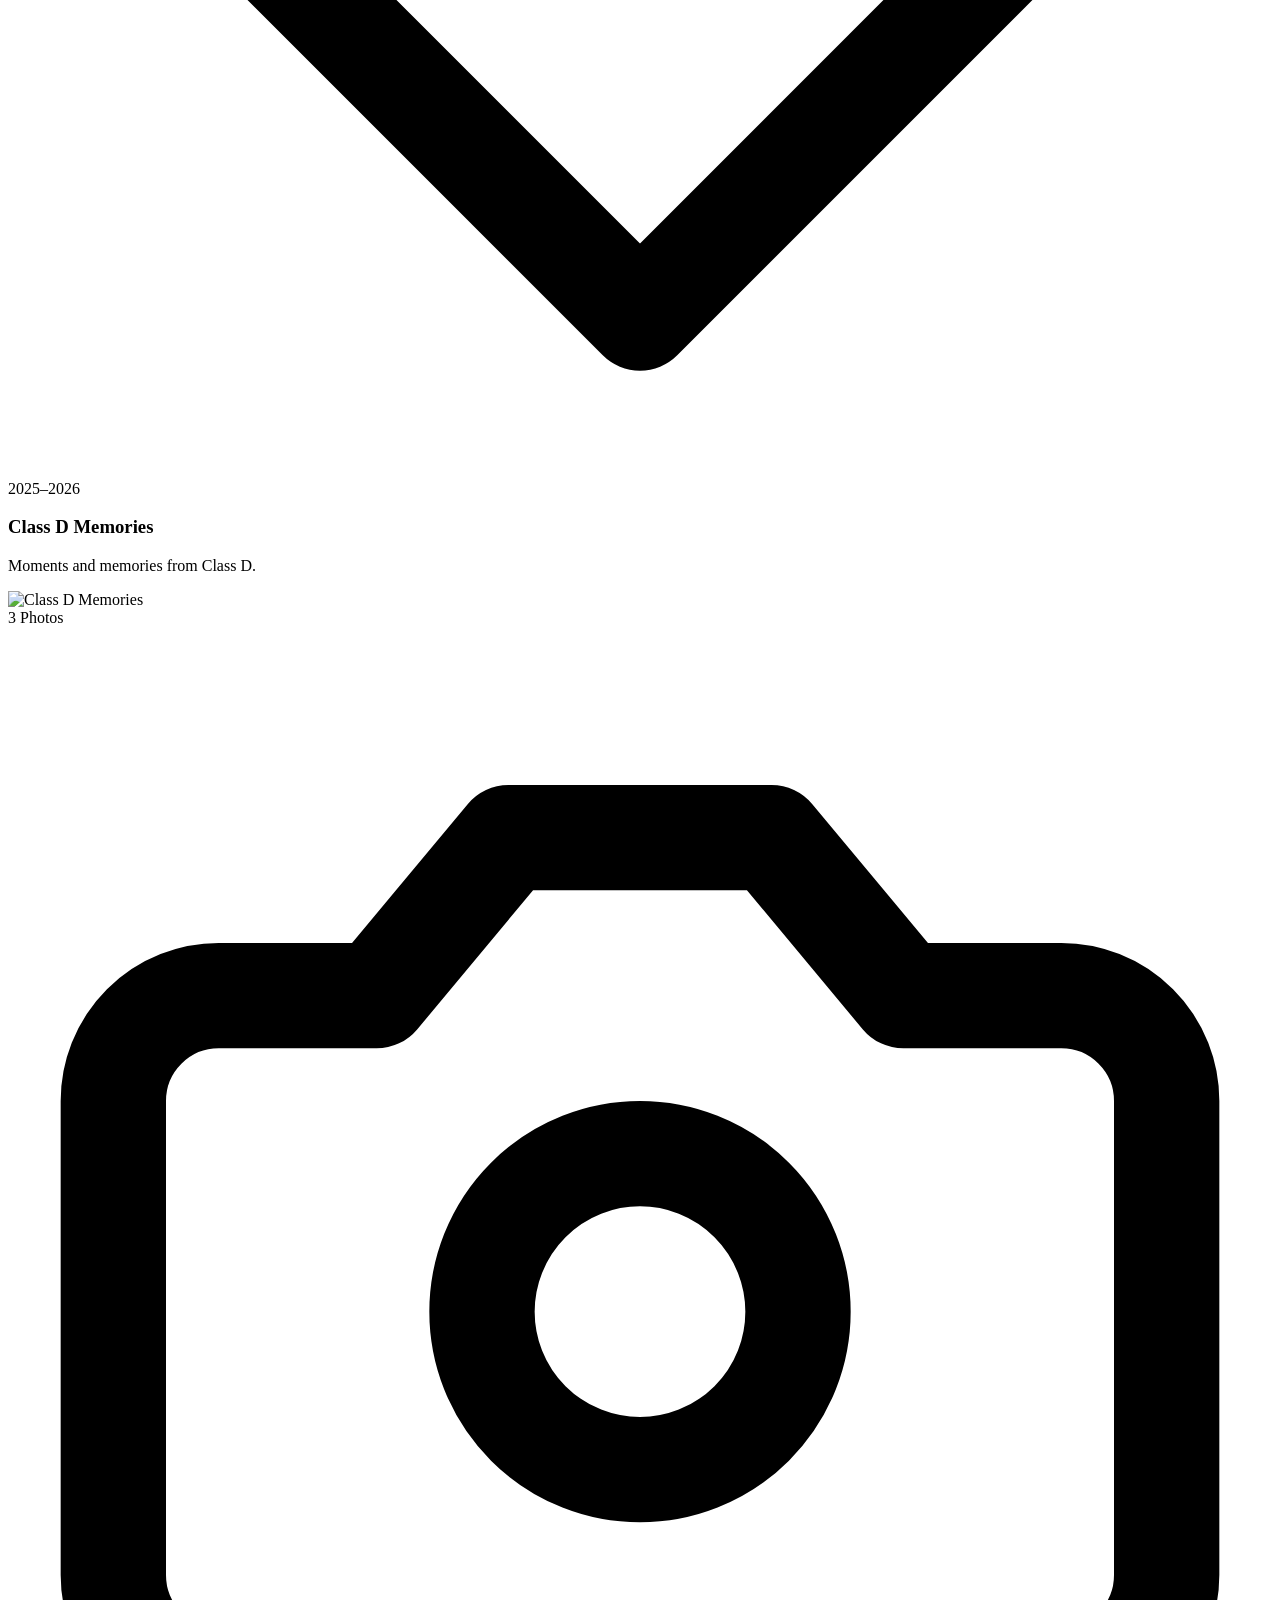
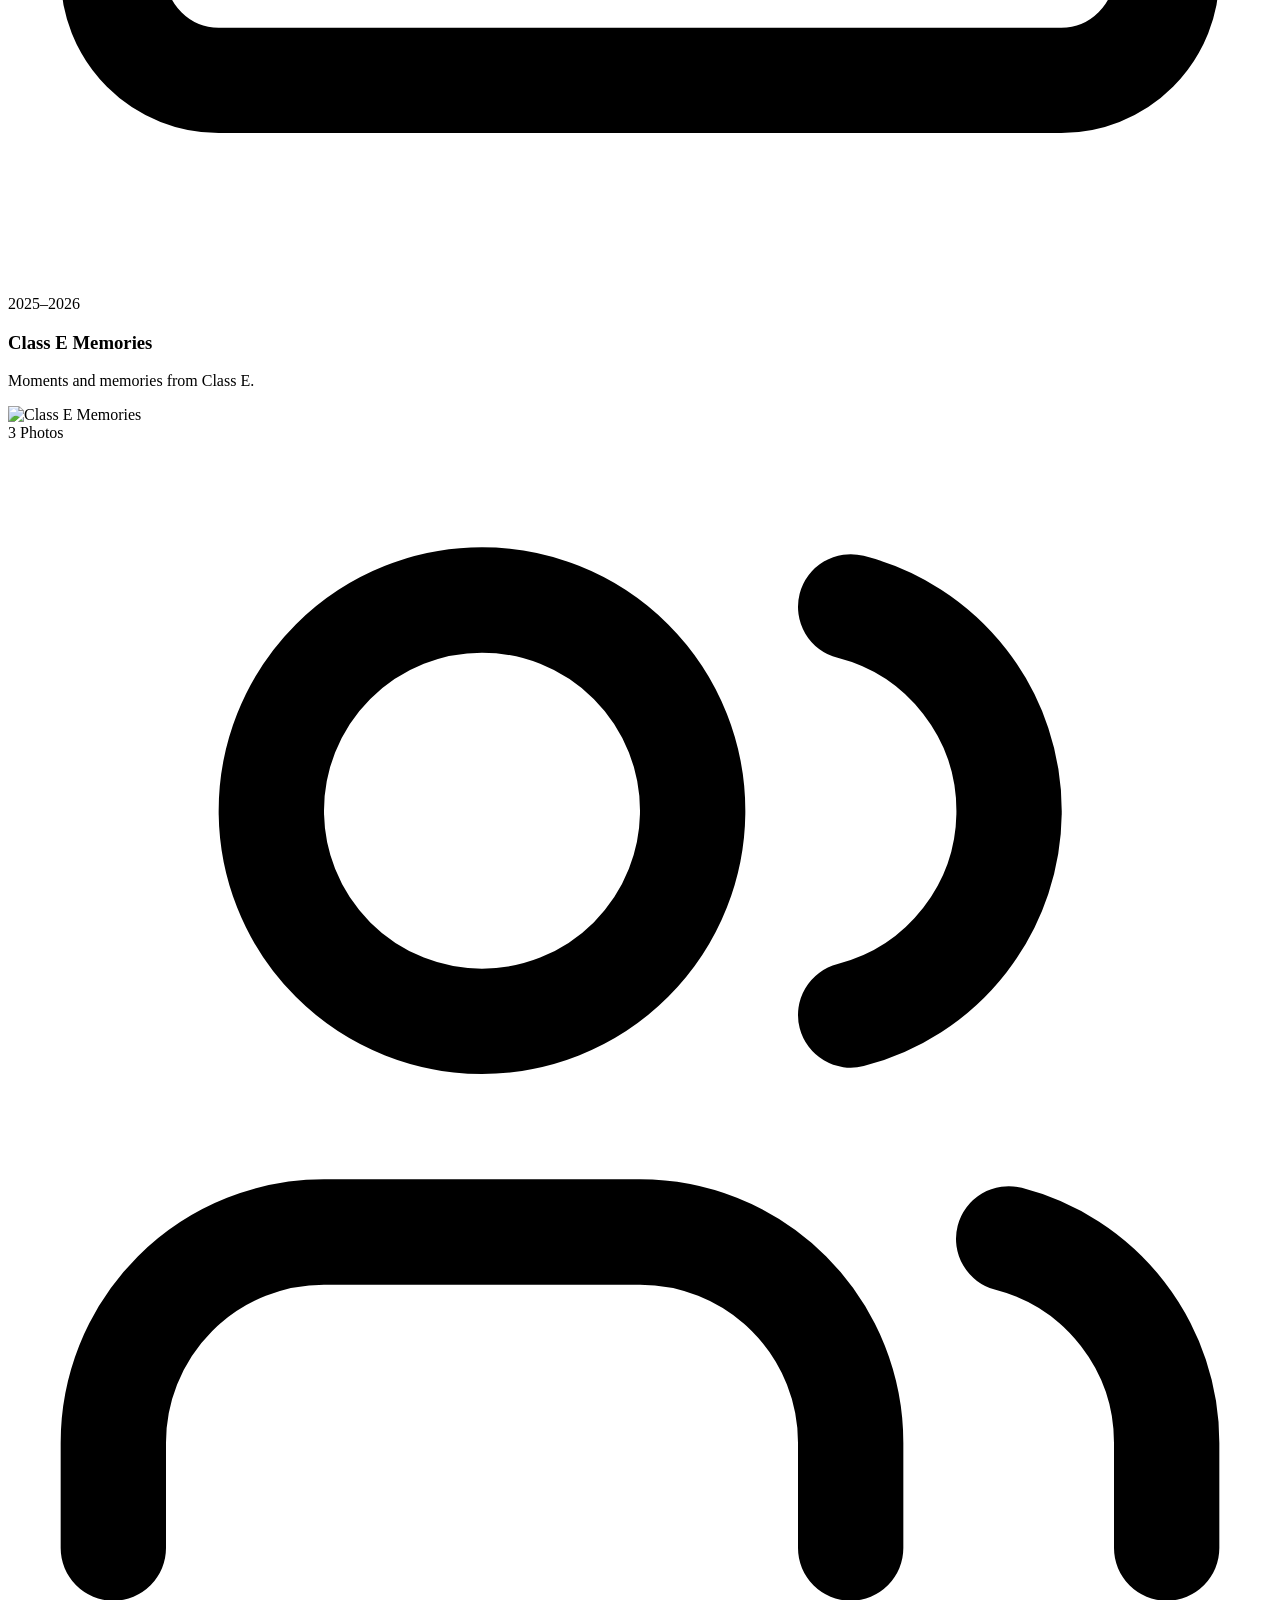
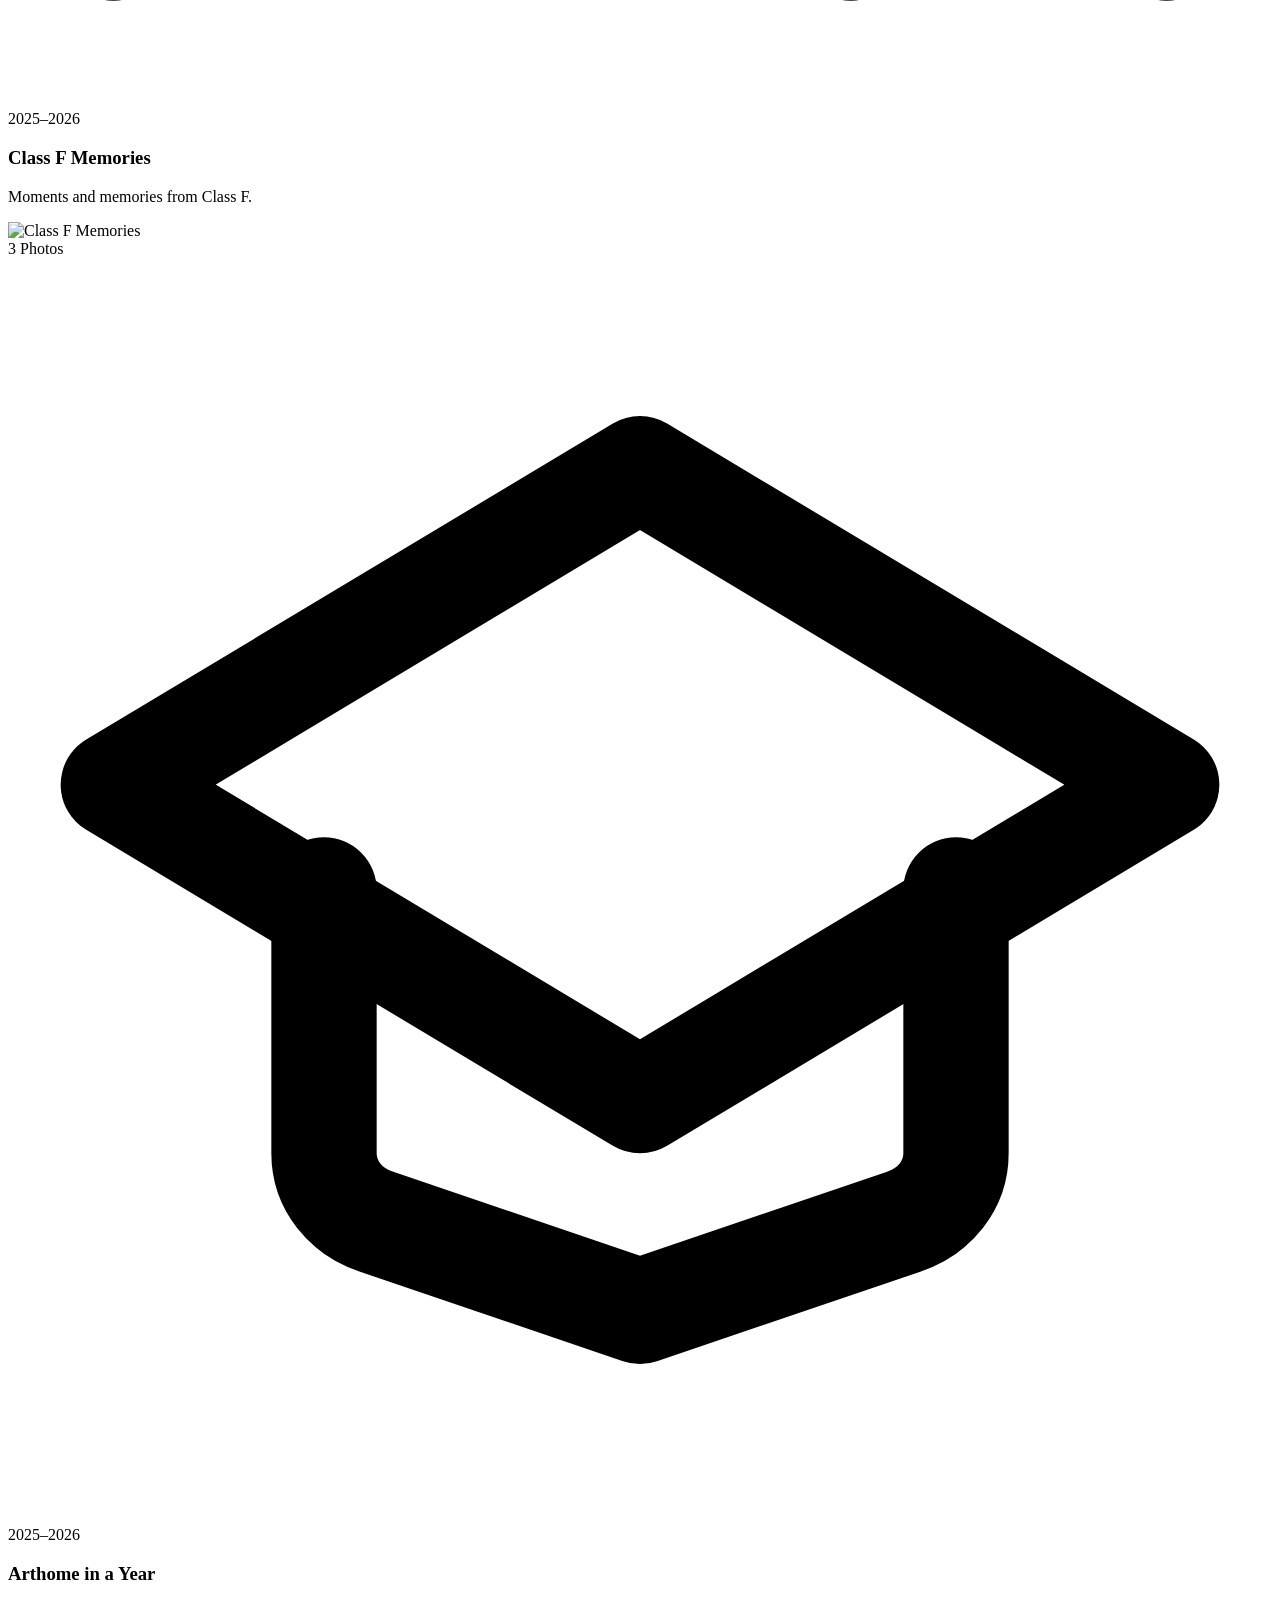
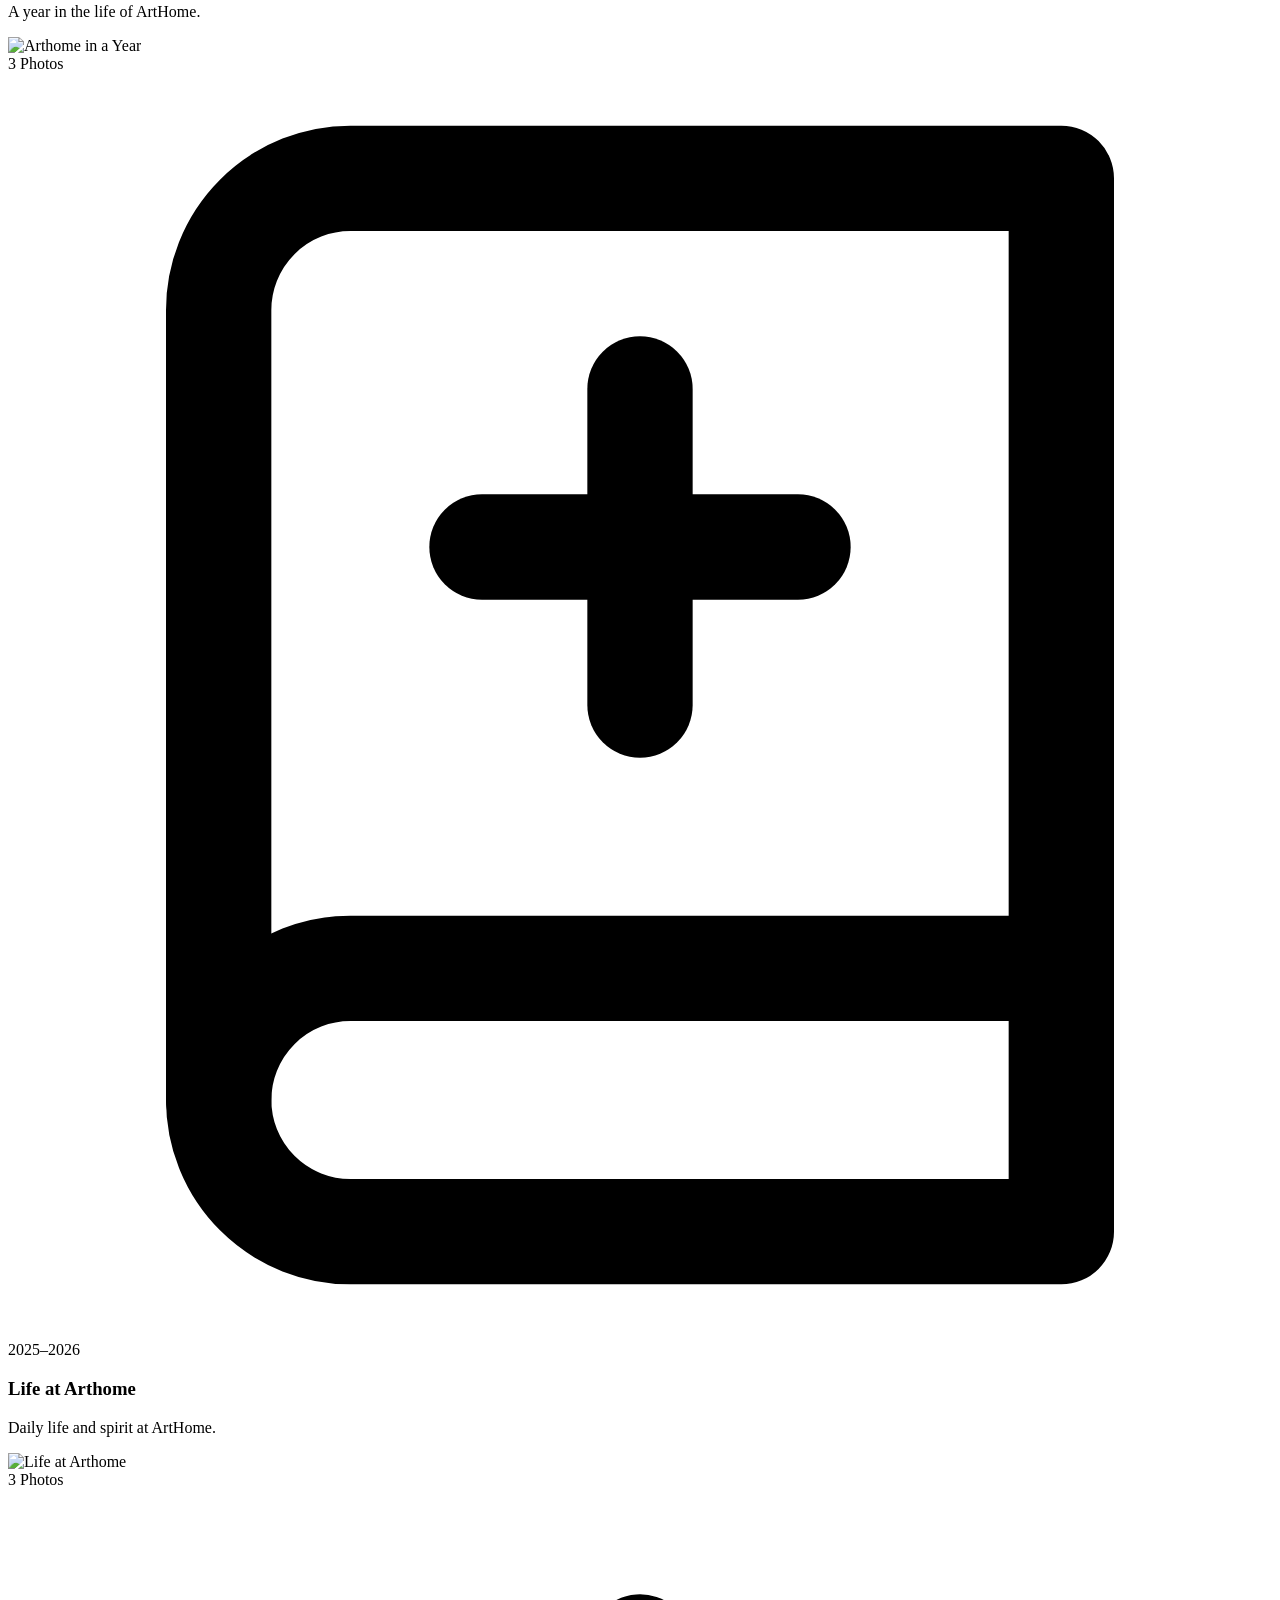
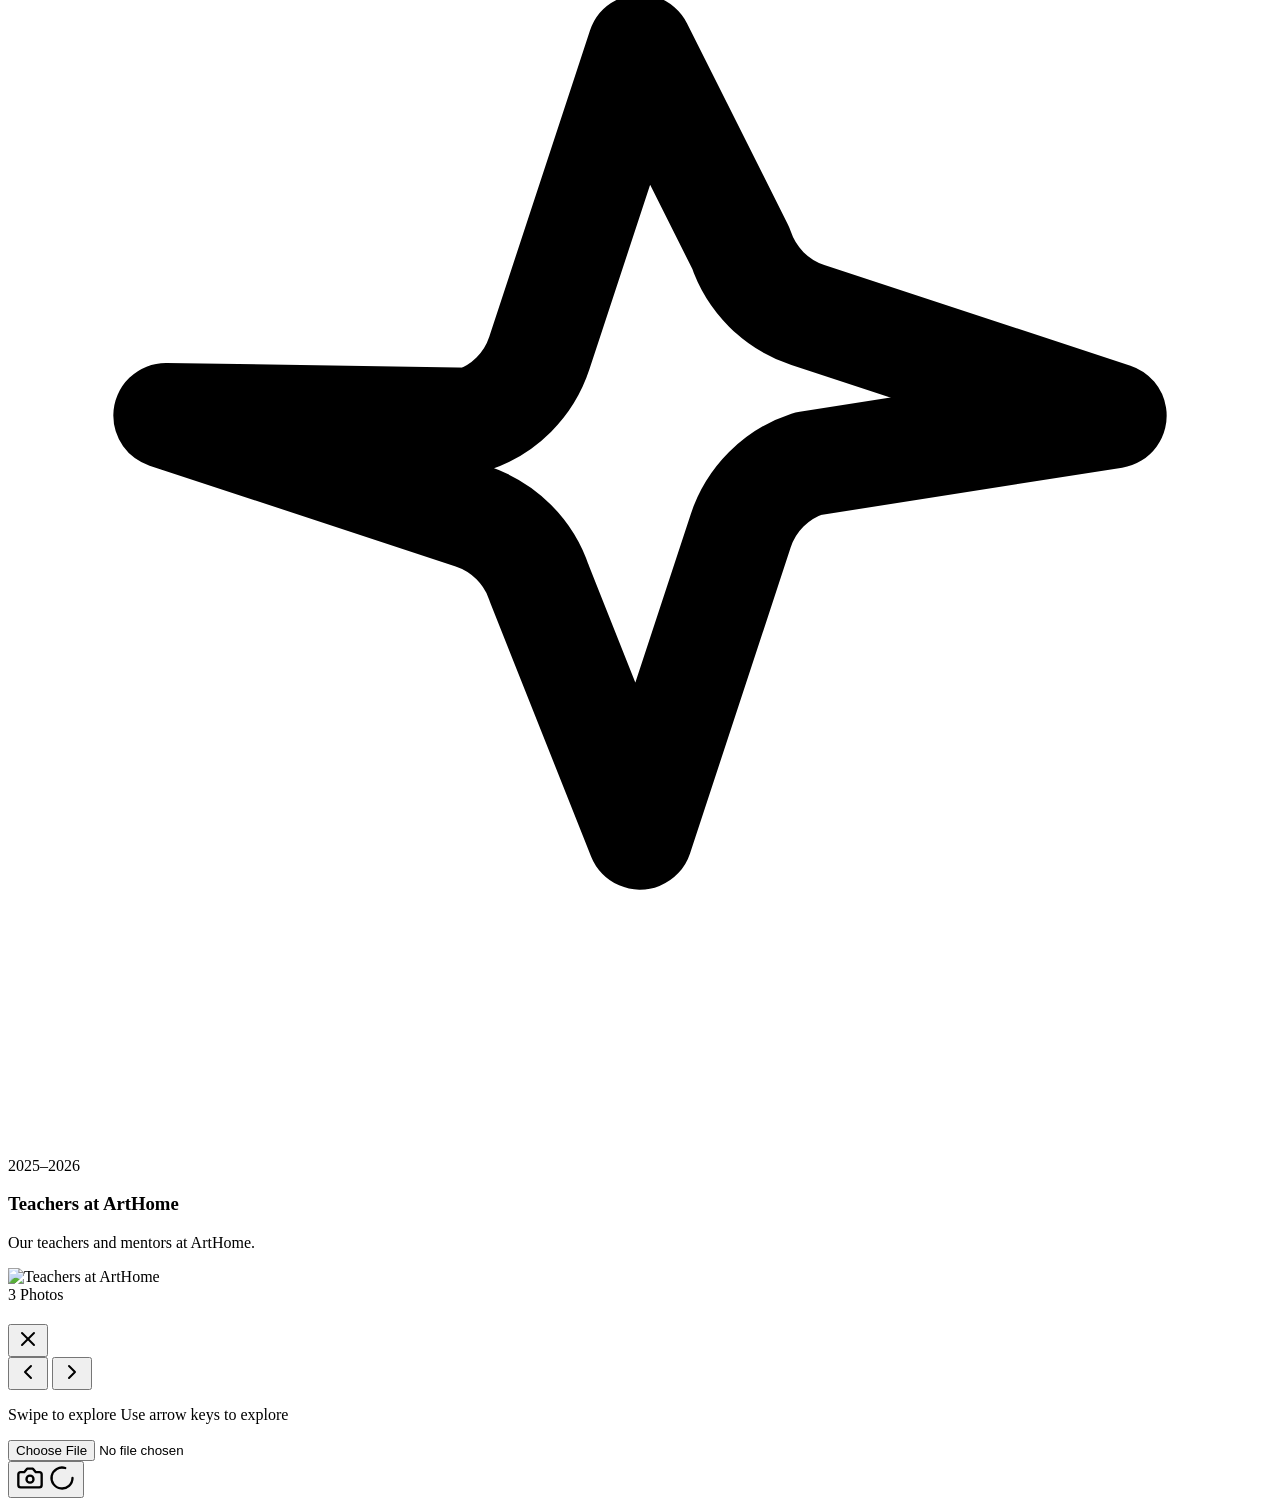
==== commit 96396764: "Refactor layout and styling in index.html and script.js for improved responsiveness and visual consi" ====
--- a/index.html
+++ b/index.html
@@ -35,8 +35,8 @@
                 <button id="graduates-prev" class="hidden md:flex absolute left-0 top-1/2 -translate-y-1/2 -translate-x-1/2 z-10 w-9 h-9 items-center justify-center rounded-full bg-white shadow-md border border-gray-200 text-gray-600 hover:bg-gray-50 hover:text-gray-800 transition-colors">
                     <svg xmlns="http://www.w3.org/2000/svg" width="18" height="18" viewBox="0 0 24 24" fill="none" stroke="currentColor" stroke-width="2" stroke-linecap="round" stroke-linejoin="round"><path d="m15 18-6-6 6-6"/></svg>
                 </button>
-                <div id="graduates-viewport" class="overflow-hidden">
-                    <div id="graduates-track" class="flex gap-4 will-change-transform"></div>
+                <div id="graduates-viewport" class="overflow-hidden px-1 md:px-2">
+                    <div id="graduates-track" class="flex gap-3 md:gap-4 will-change-transform"></div>
                 </div>
                 <button id="graduates-next" class="hidden md:flex absolute right-0 top-1/2 -translate-y-1/2 translate-x-1/2 z-10 w-9 h-9 items-center justify-center rounded-full bg-white shadow-md border border-gray-200 text-gray-600 hover:bg-gray-50 hover:text-gray-800 transition-colors">
                     <svg xmlns="http://www.w3.org/2000/svg" width="18" height="18" viewBox="0 0 24 24" fill="none" stroke="currentColor" stroke-width="2" stroke-linecap="round" stroke-linejoin="round"><path d="m9 18 6-6-6-6"/></svg>
@@ -55,8 +55,8 @@
                 <button id="grade6-prev" class="hidden md:flex absolute left-0 top-1/2 -translate-y-1/2 -translate-x-1/2 z-10 w-9 h-9 items-center justify-center rounded-full bg-white shadow-md border border-gray-200 text-gray-600 hover:bg-gray-50 hover:text-gray-800 transition-colors">
                     <svg xmlns="http://www.w3.org/2000/svg" width="18" height="18" viewBox="0 0 24 24" fill="none" stroke="currentColor" stroke-width="2" stroke-linecap="round" stroke-linejoin="round"><path d="m15 18-6-6 6-6"/></svg>
                 </button>
-                <div id="grade6-viewport" class="overflow-hidden">
-                    <div id="grade6-track" class="flex gap-4 will-change-transform"></div>
+                <div id="grade6-viewport" class="overflow-hidden px-1 md:px-2">
+                    <div id="grade6-track" class="flex gap-3 md:gap-4 will-change-transform"></div>
                 </div>
                 <button id="grade6-next" class="hidden md:flex absolute right-0 top-1/2 -translate-y-1/2 translate-x-1/2 z-10 w-9 h-9 items-center justify-center rounded-full bg-white shadow-md border border-gray-200 text-gray-600 hover:bg-gray-50 hover:text-gray-800 transition-colors">
                     <svg xmlns="http://www.w3.org/2000/svg" width="18" height="18" viewBox="0 0 24 24" fill="none" stroke="currentColor" stroke-width="2" stroke-linecap="round" stroke-linejoin="round"><path d="m9 18 6-6-6-6"/></svg>
@@ -70,14 +70,10 @@
             <h2 class="text-3xl font-bold text-gray-900 mb-2">Year in Review</h2>
             <p class="text-gray-500">A timeline of our best moments</p>
         </div>
-        <div class="relative flex justify-center pb-12">
-            <div class="relative flex flex-col items-center w-full max-w-md mx-auto">
-                <!-- Spine: one continuous line through marker centers -->
-                <div
-                    class="absolute left-1/2 top-0 bottom-0 w-0.5 -translate-x-1/2 bg-gray-200 rounded-full pointer-events-none z-0"
-                    aria-hidden="true"
-                ></div>
-                <div id="timeline-container" class="relative z-10 w-full flex flex-col items-center"></div>
+        <div class="relative flex justify-center pb-8">
+            <div class="relative flex flex-col items-center w-full max-w-md">
+                <div class="absolute left-1/2 top-2 bottom-2 w-0.5 -translate-x-1/2 bg-gray-200 rounded-full pointer-events-none"></div>
+                <div id="timeline-container" class="relative w-full flex flex-col gap-y-10"></div>
             </div>
         </div>
     </main>
